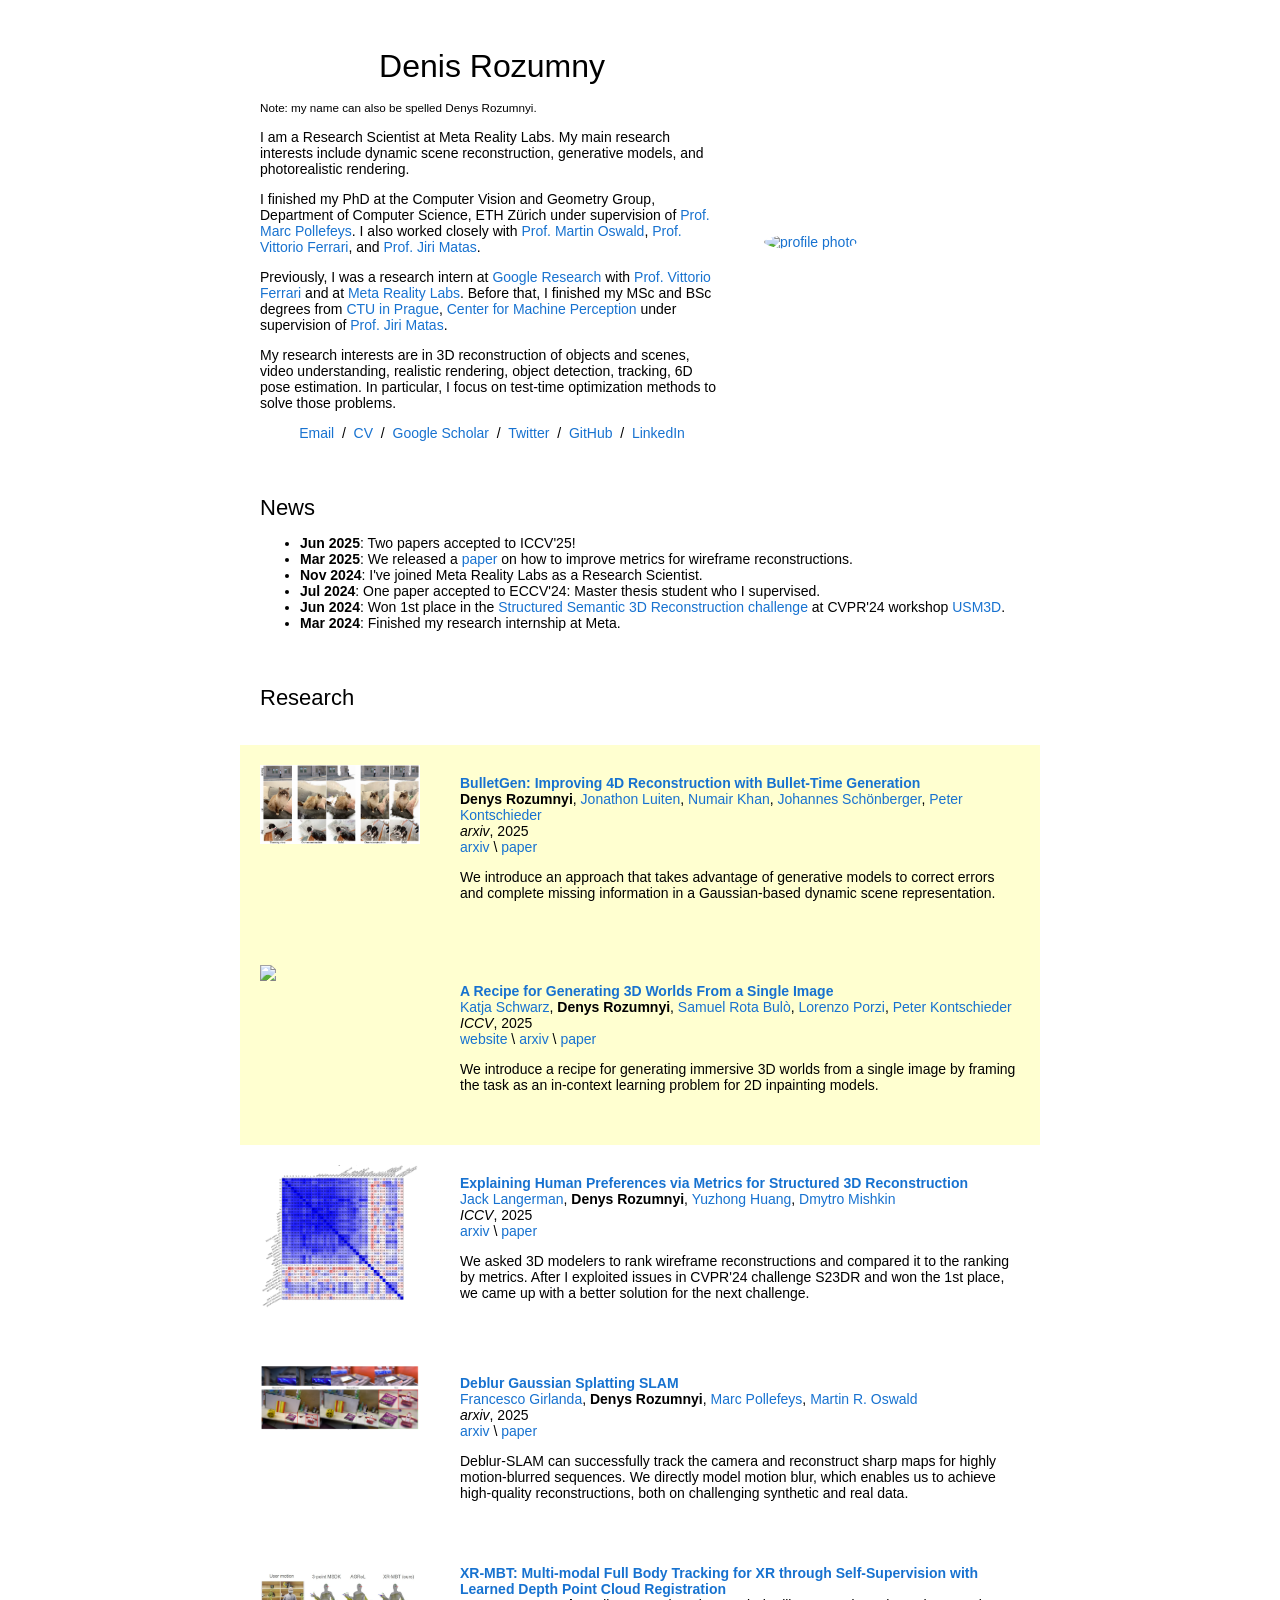
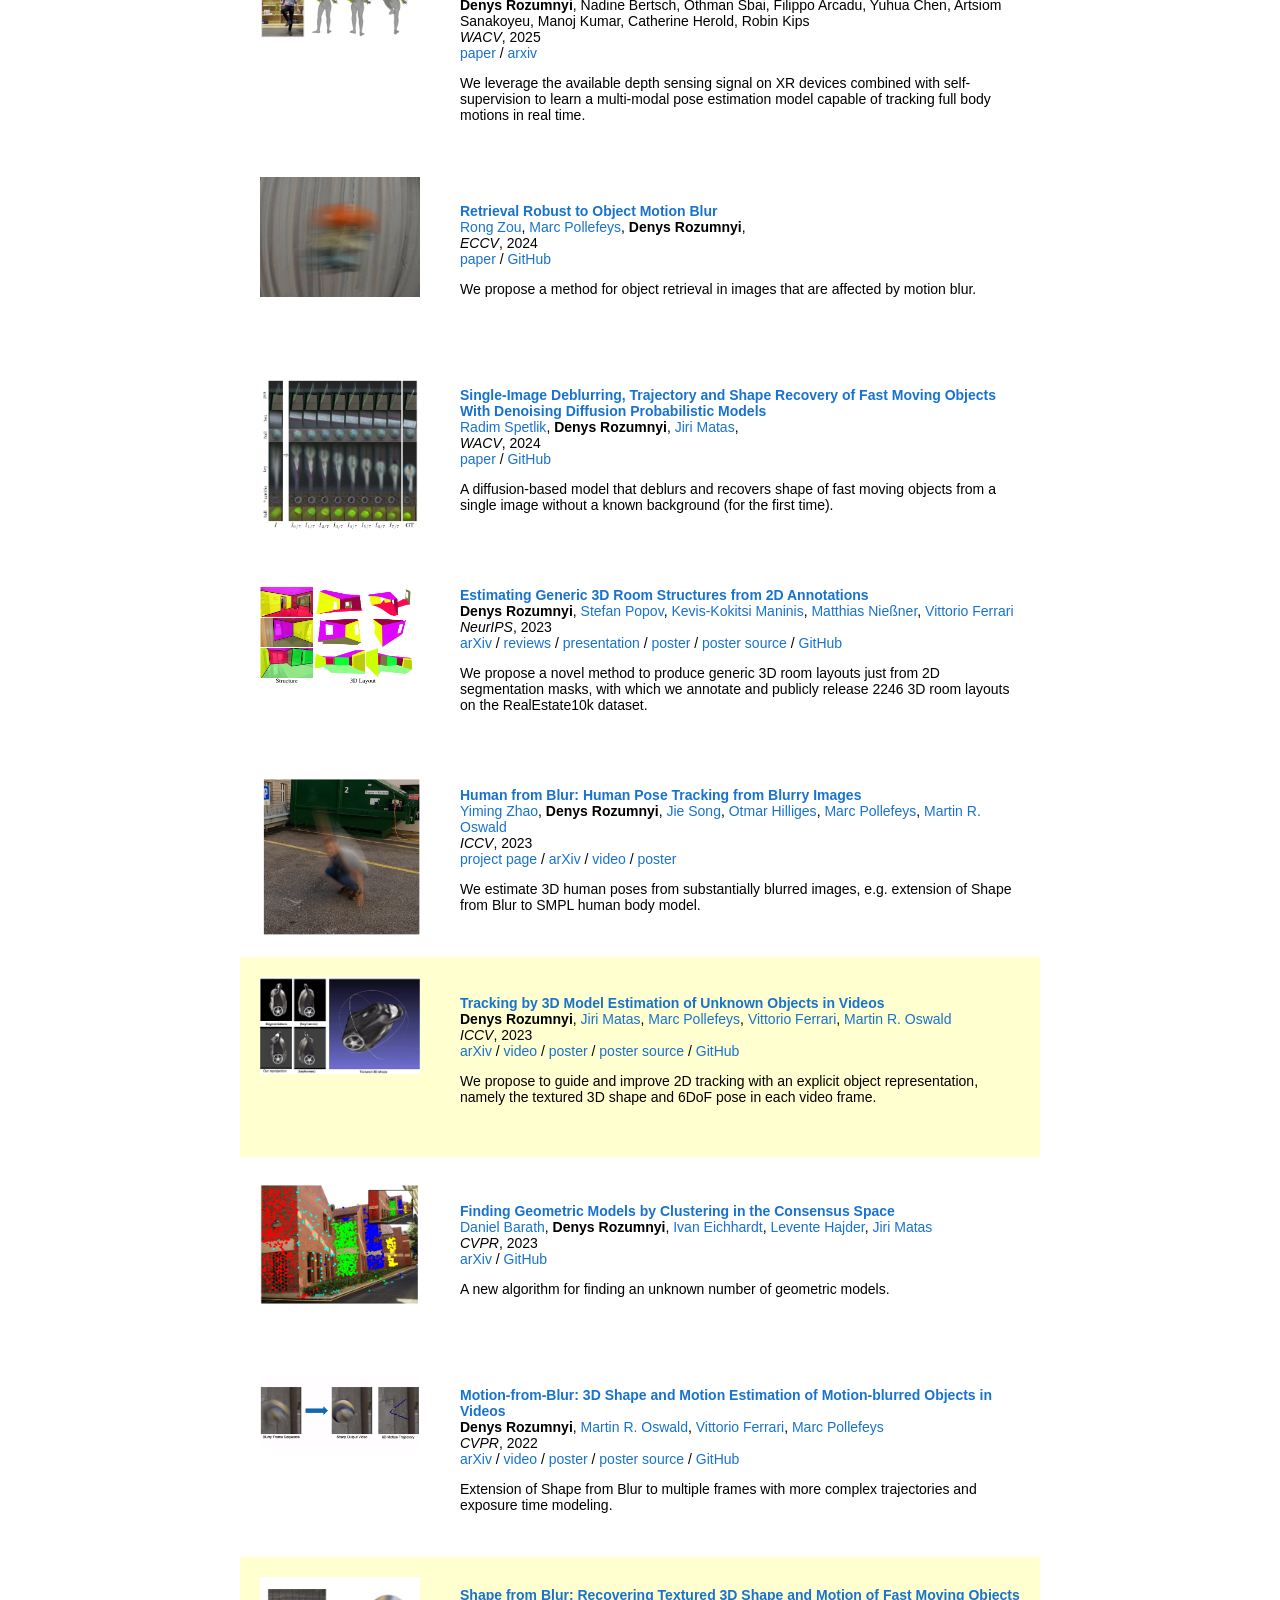
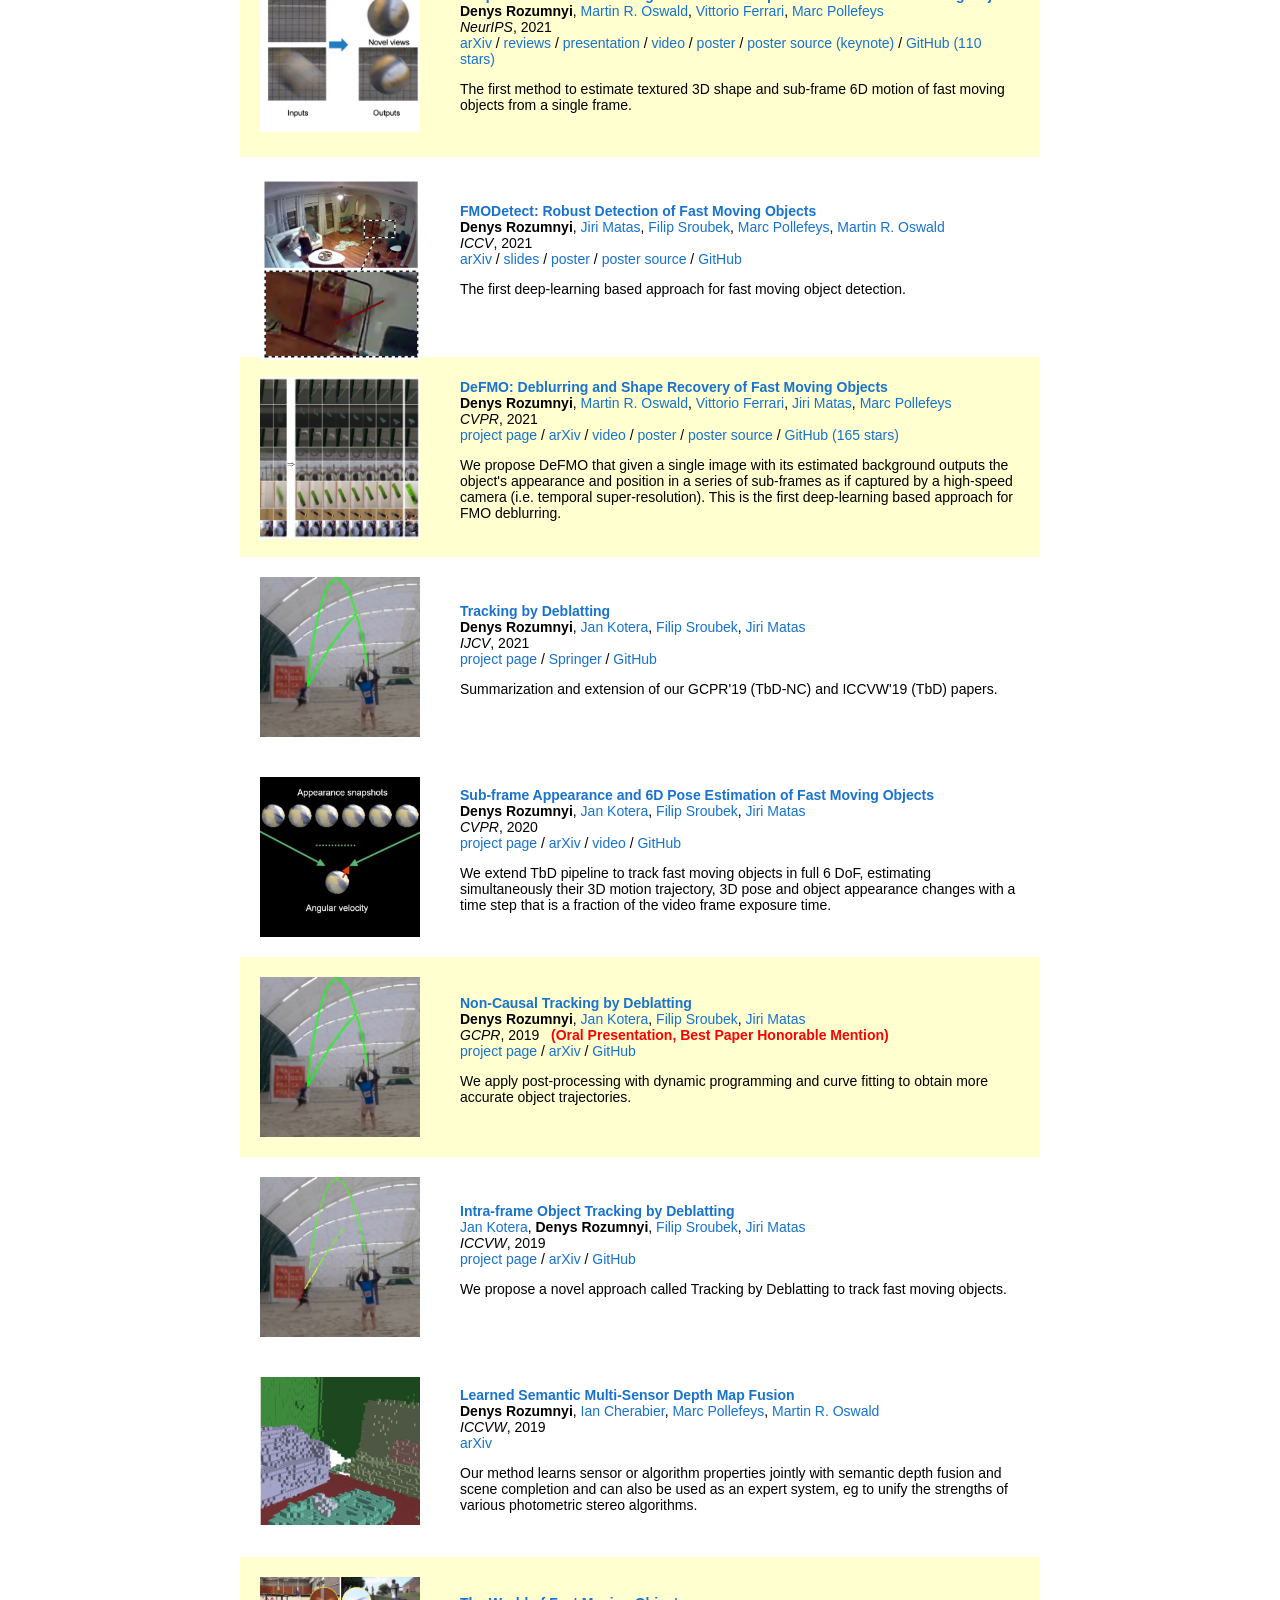
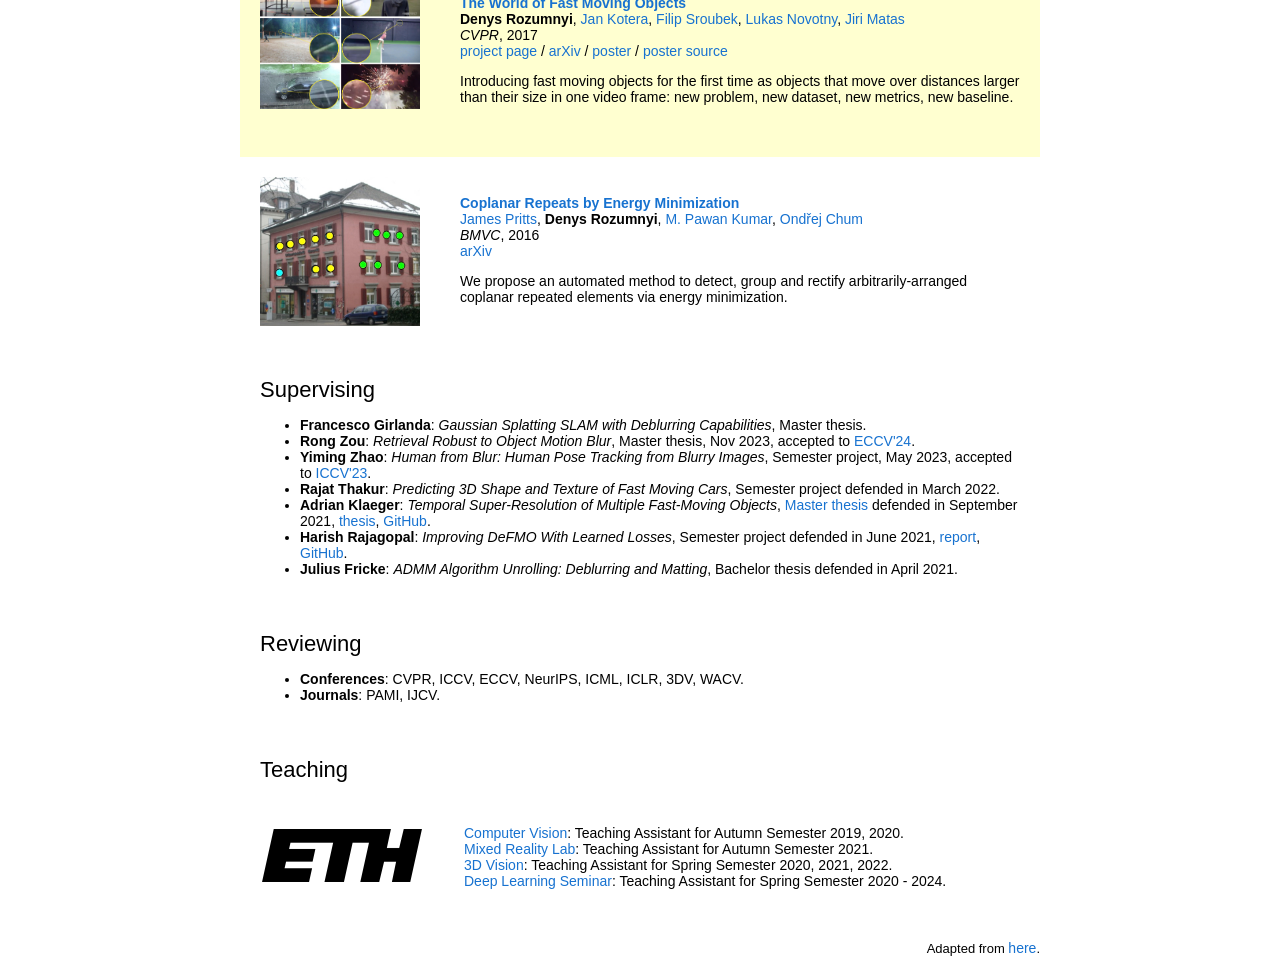
==== index.html @ 661513f3 "fix" ====
<!DOCTYPE HTML>
<html lang="en">
  <head>
    <!-- Google tag (gtag.js) -->
    <script async src="https://www.googletagmanager.com/gtag/js?id=G-XXMBYZ9G6R"></script>
    <script>
      window.dataLayer = window.dataLayer || [];
      function gtag(){dataLayer.push(arguments);}
      gtag('js', new Date());

      gtag('config', 'G-XXMBYZ9G6R');
    </script>

    <meta http-equiv="Content-Type" content="text/html; charset=UTF-8">

    <title>Denis Rozumny</title>

    <meta name="author" content="Denis Rozumny">
    <meta name="viewport" content="width=device-width, initial-scale=1">
    <link rel="shortcut icon" href="images/favicon/favicon.ico" type="image/x-icon">
    <link rel="stylesheet" type="text/css" href="stylesheet.css">
    
  </head>

  <body>
    <table style="width:100%;max-width:800px;border:0px;border-spacing:0px;border-collapse:separate;margin-right:auto;margin-left:auto;"><tbody>
      <tr style="padding:0px">
        <td style="padding:0px">
          <table style="width:100%;border:0px;border-spacing:0px;border-collapse:separate;margin-right:auto;margin-left:auto;"><tbody>
            <tr style="padding:0px">
              <td style="padding:2.5%;width:63%;vertical-align:middle">
                <p class="name" style="text-align: center;">
                  Denis Rozumny 
                </p>
                <p><small>Note: my name can also be spelled Denys Rozumnyi.</small></p>
                <p>
                I am a Research Scientist at Meta Reality Labs. My main research interests include dynamic scene reconstruction, generative models, and photorealistic rendering.
                </p>
                <p>I finished my PhD at the Computer Vision and Geometry Group, Department of Computer Science, ETH Z&uuml;rich under supervision of <a href="http://people.inf.ethz.ch/pomarc/" target="_blank">Prof. Marc Pollefeys</a>. I also worked closely with <a href="http://people.inf.ethz.ch/moswald/" target="_blank">Prof. Martin Oswald</a>, <a href="https://sites.google.com/view/vittoferrari" target="_blank">Prof. Vittorio Ferrari</a>, and <a href="http://cmp.felk.cvut.cz/~matas" target="_blank">Prof. Jiri Matas</a>.
                </p>
                <p>
                Previously, I was a research intern at <a href="https://research.google/" target="_blank">Google Research</a> with <a href="https://sites.google.com/view/vittoferrari" target="_blank">Prof. Vittorio Ferrari</a> and at <a href="https://about.meta.com/realitylabs/" target="_blank">Meta Reality Labs</a>.
                Before that, I finished my MSc and BSc degrees from <a href="http://cmp.felk.cvut.cz/~matas" target="_blank">CTU in Prague</a>, <a href="https://cmp.felk.cvut.cz/" target="_blank">Center for Machine Perception</a> under supervision of <a href="http://cmp.felk.cvut.cz/~matas" target="_blank">Prof. Jiri Matas</a>.
                </p>
                <p>
                My research interests are in 3D reconstruction of objects and scenes, video understanding, realistic rendering, object detection, tracking, 6D pose estimation. In particular, I focus on test-time optimization methods to solve those problems.
                </p>
                <p style="text-align:center">
                  <a href="mailto:rozumden@gmail.com">Email</a> &nbsp;/&nbsp;
                  <a href="data/CV_Rozumnyi.pdf">CV</a> &nbsp;/&nbsp;
                  <a href="https://scholar.google.com/citations?user=5KvD78sAAAAJ&hl=en">Google Scholar</a> &nbsp;/&nbsp;
                  <a href="https://twitter.com/DRozumnyi">Twitter</a> &nbsp;/&nbsp;
                  <a href="https://github.com/rozumden/">GitHub</a> &nbsp;/&nbsp;
                  <a href="https://linkedin.com/in/denys-rozumnyi-35004a145/">LinkedIn</a>
                </p>
              </td>
              <td style="padding:2.5%;width:40%;max-width:40%">
                <a href="images/denis.png"><img style="width:100%;max-width:100%;object-fit: cover; border-radius: 50%;" alt="profile photo" src="images/denis.png" class="hoverZoomLink"></a>
              </td>
            </tr>
          </tbody></table>
          <table style="width:100%;border:0px;border-spacing:0px;border-collapse:separate;margin-right:auto;margin-left:auto;"><tbody>
              <tr>
              <td style="padding:20px;width:100%;vertical-align:middle">
                <h2>News</h2>
                <ul>
                  <li><strong>Jun 2025</strong>: Two papers accepted to ICCV'25!</li>
                  <li><strong>Mar 2025</strong>: We released a <a href="https://arxiv.org/abs/2503.08208">paper</a> on how to improve metrics for wireframe reconstructions.</li>
                  <li><strong>Nov 2024</strong>: I've joined Meta Reality Labs as a Research Scientist.</li>
                  <!-- <li><strong>Oct 2024</strong>: My Meta internship work has been accepted to WACV'25.</li> -->
                  <li><strong>Jul 2024</strong>: One paper accepted to ECCV'24: Master thesis student who I supervised.</li>
                  <li><strong>Jun 2024</strong>: Won 1st place in the <a href="https://huggingface.co/spaces/usm3d/S23DR">Structured Semantic 3D Reconstruction challenge</a> at CVPR'24 workshop <a href="https://usm3d.github.io/">USM3D</a>.</li>
                  <li><strong>Mar 2024</strong>: Finished my research internship at Meta.</li>
                  <!-- <li><strong>Sep 2023</strong>: My internship work at Google is accepted to NeurIPS'23.</li> -->
                  <!-- <li><strong>July 2023</strong>: Two papers accepted at ICCV'23.</li> -->
                </ul>
              </td>
            </tr>

            <tr>
              <td style="padding:20px;width:100%;vertical-align:middle">
                <h2>Research</h2>
                <p>
                </p>
              </td>
            </tr>

          </tbody></table>
          <table style="width:100%;border:0px;border-spacing:0px;border-collapse:separate;margin-right:auto;margin-left:auto;"><tbody>

    <tr onmouseout="bulletgen_stop()" onmouseover="bulletgen_start()" bgcolor="#ffffd0">
      <td style="padding:20px;width:25%;vertical-align:middle">
        <div class="one">
          <div class="two" id='bulletgen_image'><video  width=100% muted autoplay loop>
          <source src="images/bulletgen.mp4" type="video/mp4">
          Your browser does not support the video tag.
          </video></div>
          <img src='images/bulletgen.png' width="160">
        </div>
        <script type="text/javascript">
          function bulletgen_start() {
            document.getElementById('bulletgen_image').style.opacity = "1";
          }

          function bulletgen_stop() {
            document.getElementById('bulletgen_image').style.opacity = "0";
          }
          bulletgen_stop()
        </script>
      </td>
      <td style="padding:20px;width:75%;vertical-align:middle">
        <a href="./bulletgen/index.html">
          <span class="papertitle">BulletGen: Improving 4D Reconstruction with Bullet-Time Generation</span>
        </a>
        <br>
        <strong>Denys Rozumnyi</strong>, 
        <a href="https://scholar.google.de/citations?user=XpOqG0cAAAAJ">Jonathon Luiten</a>,
        <a href="https://scholar.google.com/citations?user=B_mk94MAAAAJ">Numair Khan</a>,
        <a href="https://demuc.de/">Johannes Schönberger</a>,
        <a href="https://scholar.google.com/citations?user=CxbDDRMAAAAJ&hl=en">Peter Kontschieder</a>
        <br>
        <em>arxiv</em>, 2025
        <br>
        <a href="https://arxiv.org/abs/2506.18601">arxiv</a> \
        <a href="https://arxiv.org/pdf/2506.18601">paper</a> 
        <p></p>
        <p>We introduce an approach that takes advantage of generative models to correct errors and complete missing information in a Gaussian-based dynamic scene representation.</p>
      </td>
    </tr>


    <tr onmouseout="single_stop()" onmouseover="single_start()" bgcolor="#ffffd0">
      <td style="padding:20px;width:25%;vertical-align:middle">
        <div class="one">
          <div class="two" id='single_image'><video  width=100% muted autoplay loop>
          <source src="images/single.mp4" type="video/mp4">
          Your browser does not support the video tag.
          </video></div>
          <img src='images/single.png' width="160">
        </div>
        <script type="text/javascript">
          function single_start() {
            document.getElementById('single_image').style.opacity = "1";
          }

          function single_stop() {
            document.getElementById('single_image').style.opacity = "0";
          }
          single_stop()
        </script>
      </td>
      <td style="padding:20px;width:75%;vertical-align:middle">
        <a href="https://katjaschwarz.github.io/worlds">
          <span class="papertitle">A Recipe for Generating 3D Worlds From a Single Image</span>
        </a>
        <br>
        <a href="https://katjaschwarz.github.io/">Katja Schwarz</a>,
        <strong>Denys Rozumnyi</strong>, 
        <a href="https://scholar.google.com/citations?user=484sccEAAAAJ&hl=en">Samuel Rota Bulò</a>,
        <a href="https://scholar.google.com/citations?user=vW1gaVEAAAAJ&hl=en">Lorenzo Porzi</a>,
        <a href="https://scholar.google.com/citations?user=CxbDDRMAAAAJ&hl=en">Peter Kontschieder</a>
        <br>
        <em>ICCV</em>, 2025
        <br>
        <a href="https://katjaschwarz.github.io/worlds/">website</a> \
        <a href="https://arxiv.org/abs/2503.16611">arxiv</a> \
        <a href="https://arxiv.org/pdf/2503.16611">paper</a> 
        <p></p>
        <p>We introduce a recipe for generating immersive 3D worlds from a single image by framing the task as an in-context learning problem for 2D inpainting models.</p>
      </td>
    </tr>


    <tr onmouseout="metrics_stop()" onmouseover="metrics_start()">
      <td style="padding:20px;width:25%;vertical-align:middle">
        <div class="one">
          <div class="two" id='metrics_image'><img src='images/metrics2.png' width="160"></div>
          <img src='images/metrics1.png' width="160">
        </div>
        <script type="text/javascript">
          function metrics_start() {
            document.getElementById('metrics_image').style.opacity = "1";
          }

          function metrics_stop() {
            document.getElementById('metrics_image').style.opacity = "0";
          }
          metrics_stop()
        </script>
      </td>
      <td style="padding:20px;width:75%;vertical-align:middle">
        <a href="https://arxiv.org/abs/2503.08208">
          <span class="papertitle">Explaining Human Preferences via Metrics for Structured 3D Reconstruction</span>
        </a>
        <br>
        <a href="https://scholar.google.com/citations?user=hFraJdwAAAAJ&hl=en">Jack Langerman</a>,
        <strong>Denys Rozumnyi</strong>, 
        <a href="https://www.yuzhonghuang.org/">Yuzhong Huang</a>,
        <a href="https://dmytro.ai/">Dmytro Mishkin</a>
        <br>
        <em>ICCV</em>, 2025
        <br>
        <a href="https://arxiv.org/abs/2503.08208">arxiv</a> \
        <a href="https://arxiv.org/pdf/2503.08208">paper</a> 
        <p></p>
        <p>We asked 3D modelers to rank wireframe reconstructions and compared it to the ranking by metrics. After I exploited issues in CVPR'24 challenge S23DR and won the 1st place, we came up with a better solution for the next challenge.</p>
      </td>
    </tr>


    <tr onmouseout="slam_stop()" onmouseover="slam_start()">
      <td style="padding:20px;width:25%;vertical-align:middle">
        <div class="one">
          <div class="two" id='slam_image'><img src='images/slam2.png' width="160"></div>
          <img src='images/slam1.png' width="160">
        </div>
        <script type="text/javascript">
          function slam_start() {
            document.getElementById('slam_image').style.opacity = "1";
          }

          function slam_stop() {
            document.getElementById('slam_image').style.opacity = "0";
          }
          slam_stop()
        </script>
      </td>
      <td style="padding:20px;width:75%;vertical-align:middle">
        <a href="https://arxiv.org/abs/2503.12572">
          <span class="papertitle">Deblur Gaussian Splatting SLAM</span>
        </a>
        <br>
        <a href="https://scholar.google.com/citations?user=juJ7hmsAAAAJ&hl=it">Francesco Girlanda</a>,
        <strong>Denys Rozumnyi</strong>, 
        <a href="https://people.inf.ethz.ch/marc.pollefeys/">Marc Pollefeys</a>,
        <a href="https://scholar.google.de/citations?user=biytQP8AAAAJ&hl=en/">Martin R. Oswald</a>
        <br>
        <em>arxiv</em>, 2025
        <br>
        <a href="https://arxiv.org/abs/2503.12572">arxiv</a> \
        <a href="https://arxiv.org/pdf/2503.12572">paper</a> 
        <p></p>
        <p>Deblur-SLAM can successfully track the camera and reconstruct sharp maps for highly motion-blurred sequences. We directly model motion blur, which enables us to achieve high-quality reconstructions, both on challenging synthetic and real data.</p>
      </td>
    </tr>

    <tr onmouseout="xrmbt_stop()" onmouseover="xrmbt_start()">
      <td style="padding:20px;width:25%;vertical-align:middle">
        <div class="one">
          <div id='xrmbt_image' class='two'>
            <img width=100% src="images/xrmbt.gif">
          </div>
          <img src='images/xrmbt.png' width="160">
        </div>
        <script type="text/javascript">
          function xrmbt_start() {
            document.getElementById('xrmbt_image').style.opacity = "1";
          }

          function xrmbt_stop() {
            document.getElementById('xrmbt_image').style.opacity = "0";
          }
          xrmbt_stop()
        </script>
      </td>
      <td style="padding:20px;width:75%;vertical-align:middle">
        <a href="https://arxiv.org/abs/2411.18377">
          <span class="papertitle">XR-MBT: Multi-modal Full Body Tracking for XR through Self-Supervision with Learned Depth Point Cloud Registration</span>
        </a>
        <br>
        <strong>Denys Rozumnyi</strong>, Nadine Bertsch, Othman Sbai, Filippo Arcadu, Yuhua Chen, Artsiom Sanakoyeu, Manoj Kumar, Catherine Herold, Robin Kips
        <br>
        <em>WACV</em>, 2025
        <br>
        <a href="https://openaccess.thecvf.com/content/WACV2025/html/Rozumnyi_XR-MBT_Multi-Modal_Full_Body_Tracking_for_XR_through_Self-Supervision_with_WACV_2025_paper.html">paper</a> /
        <a href="https://arxiv.org/abs/2411.18377">arxiv</a> 
        <p></p>
        <p>We leverage the available depth sensing signal on XR devices combined with self-supervision to learn a multi-modal pose estimation model capable of tracking full body motions in real time.</p>
      </td>
    </tr>


    <tr onmouseout="romb_stop()" onmouseover="romb_start()">
      <td style="padding:20px;width:25%;vertical-align:middle">
        <div class="one">
          <div class="two" id='romb_image'><video  width=100% muted autoplay loop>
          <source src="images/romb.jpeg" type="video/mp4">
          Your browser does not support the video tag.
          </video></div>
          <img src='images/romb.jpeg' width="160">
        </div>
        <script type="text/javascript">
          function romb_start() {
            document.getElementById('romb_image').style.opacity = "1";
          }

          function romb_stop() {
            document.getElementById('romb_image').style.opacity = "0";
          }
          romb_stop()
        </script>
      </td>
      <td style="padding:20px;width:75%;vertical-align:middle">
        <a href="https://github.com/Rong-Zou/Retrieval-Robust-to-Object-Motion-Blur">
          <span class="papertitle">Retrieval Robust to Object Motion Blur</span>
        </a>
        <br>
        <a href="https://www.linkedin.com/in/rong-zou-33b842235?originalSubdomain=ch/">Rong Zou</a>,
        <a href="https://people.inf.ethz.ch/marc.pollefeys/">Marc Pollefeys</a>,
        <strong>Denys Rozumnyi</strong>, 
        <br>
        <em>ECCV</em>, 2024
        <br>
        <a href="https://arxiv.org/abs/2404.18025">paper</a> /
        <a href="https://github.com/Rong-Zou/Retrieval-Robust-to-Object-Motion-Blur">GitHub</a>
        <p></p>
        <p>We propose a method for object retrieval in images that are affected by motion blur.</p>
      </td>
    </tr>



    <tr onmouseout="sidefmo_stop()" onmouseover="sidefmo_start()">
      <td style="padding:20px;width:25%;vertical-align:middle">
        <div class="one">
          <div class="two" id='sidefmo_image'><video  width=100% muted autoplay loop>
          <source src="images/sidefmo.mp4" type="video/mp4">
          Your browser does not support the video tag.
          </video></div>
          <img src='images/sidefmo.png' width="160">
        </div>
        <script type="text/javascript">
          function sidefmo_start() {
            document.getElementById('sidefmo_image').style.opacity = "1";
          }

          function sidefmo_stop() {
            document.getElementById('sidefmo_image').style.opacity = "0";
          }
          sidefmo_stop()
        </script>
      </td>
      <td style="padding:20px;width:75%;vertical-align:middle">
        <a href="https://github.com/radimspetlik/SI-DDPM-FMO">
          <span class="papertitle">Single-Image Deblurring, Trajectory and Shape Recovery of Fast Moving Objects With Denoising Diffusion Probabilistic Models</span>
        </a>
        <br>
        <a href="https://cmp.felk.cvut.cz/~spetlrad/">Radim Spetlik</a>,
        <strong>Denys Rozumnyi</strong>, 
        <a href="https://cmp.felk.cvut.cz/~matas/">Jiri Matas</a>,
        <br>
        <em>WACV</em>, 2024
        <br>
        <a href="https://openaccess.thecvf.com/content/WACV2024/html/Spetlik_Single-Image_Deblurring_Trajectory_and_Shape_Recovery_of_Fast_Moving_Objects_WACV_2024_paper.html">paper</a> /
        <a href="https://github.com/radimspetlik/SI-DDPM-FMO">GitHub</a>
        <p></p>
        <p>A diffusion-based model that deblurs and recovers shape of fast moving objects from a single image without a known background (for the first time).</p>
      </td>
    </tr>



    <tr onmouseout="re10k_stop()" onmouseover="re10k_start()">
      <td style="padding:20px;width:25%;vertical-align:middle">
        <div class="one">
          <div id='re10k_image' class='two'>
            <img width=100% src="images/re10k.gif">
          </div>
          <img src='images/re10k.png' width="160">
        </div>
        <script type="text/javascript">
          function re10k_start() {
            document.getElementById('re10k_image').style.opacity = "1";
          }

          function re10k_stop() {
            document.getElementById('re10k_image').style.opacity = "0";
          }
          re10k_stop()
        </script>
      </td>
      <td style="padding:20px;width:75%;vertical-align:middle">
        <a href="https://github.com/google-research/cad-estate">
          <span class="papertitle">Estimating Generic 3D Room Structures from 2D Annotations</span>
        </a>
        <br>
        <strong>Denys Rozumnyi</strong>, 
        <a href="https://www.popov.im/">Stefan Popov</a>,
        <a href="http://www.kmaninis.com/">Kevis-Kokitsi Maninis</a>,
        <a href="https://www.niessnerlab.org/members/matthias_niessner/profile.html/">Matthias Nießner</a>,
        <a href="https://sites.google.com/view/vittoferrari/">Vittorio Ferrari</a>
        <br>
        <em>NeurIPS</em>, 2023
        <br>
        <a href="https://arxiv.org/abs/2306.09077">arXiv</a> /
        <a href="https://openreview.net/forum?id=AA2uO0HHmr">reviews</a> /
        <a href="https://neurips.cc/virtual/2023/poster/73672">presentation</a> /
        <a href="images/posters/neurips2023_poster.pdf">poster</a> /
        <a href="images/posters/neurips2023_poster.key">poster source</a> /
        <a href="https://github.com/google-research/cad-estate">GitHub</a>
        <p></p>
        <p>We propose a novel method to produce generic 3D room layouts just from 2D segmentation masks, with which we annotate and publicly release 2246 3D room layouts on the RealEstate10k dataset.</p>
      </td>
    </tr>



    <tr onmouseout="hfb_stop()" onmouseover="hfb_start()" >
      <td style="padding:20px;width:25%;vertical-align:middle">
        <div class="one">
          <div id='hfb_image' class='two'>
            <img width=100% src="images/hfb.gif">
          </div>
          <img src='images/hfb.png' width="160">
        </div>
        <script type="text/javascript">
          function hfb_start() {
            document.getElementById('hfb_image').style.opacity = "1";
          }

          function hfb_stop() {
            document.getElementById('hfb_image').style.opacity = "0";
          }
          hfb_stop()
        </script>
      </td>
      <td style="padding:20px;width:75%;vertical-align:middle">
        <a href="https://arxiv.org/abs/2303.17209">
          <span class="papertitle">Human from Blur: Human Pose Tracking from Blurry Images</span>
        </a>
        <br>
        <a href="https://www.linkedin.com/in/yiming-zhao-b8531a182/">Yiming Zhao</a>,
        <strong>Denys Rozumnyi</strong>, 
        <a href="https://scholar.google.com/citations?user=kBN1B6YAAAAJ&hl=en/">Jie Song</a>,
        <a href="https://ait.ethz.ch/people/hilliges/">Otmar Hilliges</a>,
        <a href="https://people.inf.ethz.ch/marc.pollefeys/">Marc Pollefeys</a>,
        <a href="https://scholar.google.de/citations?user=biytQP8AAAAJ&hl=en/">Martin R. Oswald</a>
        <br>
        <em>ICCV</em>, 2023
        <br>
        <a href="https://yiming-zhao.github.io/humanfromblur.html">project page</a> /
        <a href="https://arxiv.org/abs/2303.17209">arXiv</a> /
        <a href="https://youtu.be/i7Mr5gIrvXg?si=rzlSoxBuNxGXHwjM">video</a> /
        <a href="images/posters/iccv2023_hfb_poster.pdf">poster</a> 
        <p></p>
        <p>We estimate 3D human poses from substantially blurred images, e.g. extension of Shape from Blur to SMPL human body model.</p>
      </td>
    </tr>



    <tr onmouseout="track6d_stop()" onmouseover="track6d_start()" bgcolor="#ffffd0">
      <td style="padding:20px;width:25%;vertical-align:middle">
        <div class="one">
          <div class="two" id='track6d_image'><video width=100% muted autoplay loop>
          <source src="images/track6d.mp4" type="video/mp4">
          Your browser does not support the video tag.
          </video></div>
          <img src='images/track6d.jpg' width="160">
        </div>
        <script type="text/javascript">
          function track6d_start() {
            document.getElementById('track6d_image').style.opacity = "1";
          }

          function track6d_stop() {
            document.getElementById('track6d_image').style.opacity = "0";
          }
          track6d_stop()
        </script>
      </td>
      <td style="padding:20px;width:75%;vertical-align:middle">
        <a href="https://github.com/rozumden/tracking-by-3d">
          <span class="papertitle">Tracking by 3D Model Estimation of Unknown Objects in Videos</span>
        </a>
        <br>
        <strong>Denys Rozumnyi</strong>, 
        <a href="https://cmp.felk.cvut.cz/~matas/">Jiri Matas</a>,
        <a href="https://people.inf.ethz.ch/marc.pollefeys/">Marc Pollefeys</a>,
        <a href="https://sites.google.com/view/vittoferrari/">Vittorio Ferrari</a>,
        <a href="https://scholar.google.de/citations?user=biytQP8AAAAJ&hl=en/">Martin R. Oswald</a>
        <br>
        <em>ICCV</em>, 2023
        <br>
        <a href="https://arxiv.org/abs/2304.06419">arXiv</a> /
        <a href="https://youtu.be/fpY9B3ruJ7E?si=KefDaTCiwdnqEtyy">video</a> /
        <a href="images/posters/iccv2023_tracking_poster.pdf">poster</a> /
        <a href="images/posters/iccv2023_tracking_poster.pptx">poster source</a> /
        <a href="https://github.com/rozumden/tracking-by-3d">GitHub</a>
        <p></p>
        <p>We propose to guide and improve 2D tracking with an explicit object representation, namely the textured 3D shape and 6DoF pose in each video frame.</p>
      </td>
    </tr>



    <tr>
      <td style="padding:20px;width:25%;vertical-align:middle">
        <div class="one">
          <img src='images/progx+.png' width="160">
        </div>
      </td>
      <td style="padding:20px;width:75%;vertical-align:middle">
        <a href="https://arxiv.org/abs/2103.13875">
          <span class="papertitle">Finding Geometric Models by Clustering in the Consensus Space</span>
        </a>
        <br>
        <a href="https://scholar.google.hu/citations?user=U9-D8DYAAAAJ&hl=hu/">Daniel Barath</a>,
        <strong>Denys Rozumnyi</strong>, 
        <a href="https://scholar.google.com.mx/citations?user=M54WX1YAAAAJ&hl=es/">Ivan Eichhardt</a>,
        <a href="https://scholar.google.hu/citations?user=SGEJgVcAAAAJ&hl=hu/">Levente Hajder</a>,
        <a href="https://cmp.felk.cvut.cz/~matas/">Jiri Matas</a>
        <br>
        <em>CVPR</em>, 2023
        <br>
        <a href="https://arxiv.org/abs/2103.13875">arXiv</a> /
        <a href="https://github.com/danini/clustering-in-consensus-space">GitHub</a>
        <p></p>
        <p>A new algorithm for finding an unknown number of geometric models.</p>
      </td>
    </tr>



    <tr onmouseout="mfb_stop()" onmouseover="mfb_start()" >
      <td style="padding:20px;width:25%;vertical-align:middle">
        <div class="one">
          <div id='mfb_image' class='two'>
            <img width=100% src="images/mfb.gif">
          </div>
          <img src='images/mfb.png' width="160">
        </div>
        <script type="text/javascript">
          function mfb_start() {
            document.getElementById('mfb_image').style.opacity = "1";
          }

          function mfb_stop() {
            document.getElementById('mfb_image').style.opacity = "0";
          }
          mfb_stop()
        </script>
      </td>
      <td style="padding:20px;width:75%;vertical-align:middle">
        <a href="https://github.com/rozumden/MotionFromBlur">
          <span class="papertitle">Motion-from-Blur: 3D Shape and Motion Estimation of Motion-blurred Objects in Videos</span>
        </a>
        <br>
        <strong>Denys Rozumnyi</strong>, 
        <a href="https://scholar.google.de/citations?user=biytQP8AAAAJ&hl=en/">Martin R. Oswald</a>,
        <a href="https://sites.google.com/view/vittoferrari/">Vittorio Ferrari</a>,
        <a href="https://people.inf.ethz.ch/marc.pollefeys/">Marc Pollefeys</a>
        <br>
        <em>CVPR</em>, 2022
        <br>
        <a href="https://arxiv.org/abs/2111.14465">arXiv</a> /
        <a href="https://youtu.be/lRUuLNZx2bY?si=ywSm4ERsWzj_K2hR">video</a> /
        <a href="images/posters/cvpr2022_mfb_poster.pdf">poster</a> /
        <a href="images/posters/cvpr2022_mfb_poster.pptx">poster source</a> /
        <a href="https://github.com/rozumden/MotionFromBlur">GitHub</a>
        <p></p>
        <p>Extension of Shape from Blur to multiple frames with more complex trajectories and exposure time modeling.</p>
      </td>
    </tr>


    <tr onmouseout="sfb_stop()" onmouseover="sfb_start()"  bgcolor="#ffffd0">
      <td style="padding:20px;width:25%;vertical-align:middle">
        <div class="one">
          <div id='sfb_image' class='two'>
            <img width=100% src="images/sfb.gif">
          </div>
          <img src='images/sfb.png' width="160">
        </div>
        <script type="text/javascript">
          function sfb_start() {
            document.getElementById('sfb_image').style.opacity = "1";
          }

          function sfb_stop() {
            document.getElementById('sfb_image').style.opacity = "0";
          }
          sfb_stop()
        </script>
      </td>
      <td style="padding:20px;width:75%;vertical-align:middle">
        <a href="https://github.com/rozumden/ShapeFromBlur">
          <span class="papertitle">Shape from Blur: Recovering Textured 3D Shape and Motion of Fast Moving Objects</span>
        </a>
        <br>
        <strong>Denys Rozumnyi</strong>, 
        <a href="https://scholar.google.de/citations?user=biytQP8AAAAJ&hl=en/">Martin R. Oswald</a>,
        <a href="https://sites.google.com/view/vittoferrari/">Vittorio Ferrari</a>,
        <a href="https://people.inf.ethz.ch/marc.pollefeys/">Marc Pollefeys</a>
        <br>
        <em>NeurIPS</em>, 2021
        <br>
        <a href="https://arxiv.org/abs/2106.08762">arXiv</a> /
        <a href="https://openreview.net/forum?id=CyZF4CLnQ8D">reviews</a> /
        <a href="https://neurips.cc/virtual/2021/poster/27362">presentation</a> /
        <a href="https://youtu.be/hPYWh9KGiu8?si=DIg-uSvqzeJQ4HtR">video</a> /
        <a href="images/posters/neurips2021_sfb_poster.png">poster</a> /
        <a href="images/posters/neurips2021_sfb_poster.key">poster source (keynote)</a> /
        <a href="https://github.com/rozumden/ShapeFromBlur">GitHub (110 stars)</a>
        <p></p>
        <p>The first method to estimate textured 3D shape and sub-frame 6D motion of fast moving objects from a single frame.</p>
      </td>
    </tr>



    <tr onmouseout="fmod_stop()" onmouseover="fmod_start()">
      <td style="padding:20px;width:25%;vertical-align:middle">
        <div class="one">
          <div class="two" id='fmod_image'><video width=100% muted autoplay loop>
          <source src="images/fmod.mp4" type="video/mp4">
          Your browser does not support the video tag.
          </video></div>
          <img src='images/fmod.png' width="160">
        </div>
        <script type="text/javascript">
          function fmod_start() {
            document.getElementById('fmod_image').style.opacity = "1";
          }

          function fmod_stop() {
            document.getElementById('fmod_image').style.opacity = "0";
          }
          fmod_stop()
        </script>
      </td>
      <td style="padding:20px;width:75%;vertical-align:middle">
        <a href="https://github.com/rozumden/FMODetect">
          <span class="papertitle">FMODetect: Robust Detection of Fast Moving Objects</span>
        </a>
        <br>
        <strong>Denys Rozumnyi</strong>, 
        <a href="https://cmp.felk.cvut.cz/~matas/">Jiri Matas</a>,
        <a href="https://www.utia.cas.cz/people/sroubek/">Filip Sroubek</a>,
        <a href="https://people.inf.ethz.ch/marc.pollefeys/">Marc Pollefeys</a>,
        <a href="https://scholar.google.de/citations?user=biytQP8AAAAJ&hl=en/">Martin R. Oswald</a>
        <br>
        <em>ICCV</em>, 2021
        <br>
        <a href="https://arxiv.org/abs/2012.08216">arXiv</a> /
        <a href="images/posters/iccv2021_fmodetect_slides.pptx">slides</a> /
        <a href="images/posters/iccv2021_fmodetect_poster.pdf">poster</a> /
        <a href="images/posters/iccv2021_fmodetect_poster.pptx">poster source</a> /
        <a href="https://github.com/rozumden/FMODetect">GitHub</a>
        <p></p>
        <p>The first deep-learning based approach for fast moving object detection.</p>
      </td>
    </tr>


    <tr onmouseout="defmo_stop()" onmouseover="defmo_start()"  bgcolor="#ffffd0">
      <td style="padding:20px;width:25%;vertical-align:middle">
        <div class="one">
          <div class="two" id='defmo_image'><a href="images/defmo.mp4"><video  width=100% height=100% muted autoplay loop>
          <source src="images/defmo.mp4" type="video/mp4">
          Your browser does not support the video tag.
          </video></a></div>
          <img src='images/defmo.png' width="160">
        </div>
        <script type="text/javascript">
          function defmo_start() {
            document.getElementById('defmo_image').style.opacity = "1";
          }

          function defmo_stop() {
            document.getElementById('defmo_image').style.opacity = "0";
          }
          defmo_stop()
        </script>
      </td>
      <td style="padding:20px;width:75%;vertical-align:middle">
        <a href="https://github.com/rozumden/DeFMO">
          <span class="papertitle">DeFMO: Deblurring and Shape Recovery of Fast Moving Objects</span>
        </a>
        <br>
        <strong>Denys Rozumnyi</strong>, 
        <a href="https://scholar.google.de/citations?user=biytQP8AAAAJ&hl=en/">Martin R. Oswald</a>,
        <a href="https://sites.google.com/view/vittoferrari/">Vittorio Ferrari</a>,
        <a href="https://cmp.felk.cvut.cz/~matas/">Jiri Matas</a>,
        <a href="https://people.inf.ethz.ch/marc.pollefeys/">Marc Pollefeys</a>
        <br>
        <em>CVPR</em>, 2021
        <br>
        <a href="http://cmp.felk.cvut.cz/fmo/">project page</a> / 
        <a href="https://arxiv.org/abs/2012.00595">arXiv</a> /
        <a href="https://youtu.be/pmAynZvaaQ4?si=LOt5Cn7F88qZG0U6">video</a> /
        <a href="images/posters/cvpr2021_defmo_poster.pdf">poster</a> /
        <a href="images/posters/cvpr2021_defmo_poster.pptx">poster source</a> /
        <a href="https://github.com/rozumden/DeFMO">GitHub (165 stars)</a>
        <p></p>
        <p>We propose DeFMO that given a single image with its estimated background outputs the object's appearance and position in a series of sub-frames as if captured by a high-speed camera (i.e. temporal super-resolution). This is the first deep-learning based approach for FMO deblurring.</p>
      </td>
    </tr>


    <tr onmouseout="ijcv21_stop()" onmouseover="ijcv21_start()">
      <td style="padding:20px;width:25%;vertical-align:middle">
        <div class="one">
          <div class="two" id='ijcv21_image'><video  width=100% height=100% muted autoplay loop>
          <source src="images/gcpr_2019.mp4" type="video/mp4">
          Your browser does not support the video tag.
          </video></div>
          <img src='images/gcpr_2019.jpg' width="160">
        </div>
        <script type="text/javascript">
          function ijcv21_start() {
            document.getElementById('ijcv21_image').style.opacity = "1";
          }

          function ijcv21_stop() {
            document.getElementById('ijcv21_image').style.opacity = "0";
          }
          ijcv21_stop()
        </script>
      </td>
      <td style="padding:20px;width:75%;vertical-align:middle">
        <a href="https://doi.org/10.1007/s11263-021-01480-w">
          <span class="papertitle">Tracking by Deblatting</span>
        </a>
        <br>
        <strong>Denys Rozumnyi</strong>, 
        <a href="https://www.utia.cas.cz/people/kotera/">Jan Kotera</a>, 
        <a href="https://www.utia.cas.cz/people/sroubek/">Filip Sroubek</a>,
        <a href="https://cmp.felk.cvut.cz/~matas/">Jiri Matas</a>
        <br>
        <em>IJCV</em>, 2021
        <br>
        <a href="http://cmp.felk.cvut.cz/fmo/">project page</a> / 
        <a href="https://doi.org/10.1007/s11263-021-01480-w">Springer</a> / 
        <a href="https://github.com/rozumden/deblatting_python">GitHub</a>
        <p></p>
        <p>Summarization and extension of our GCPR'19 (TbD-NC) and ICCVW'19 (TbD) papers.</p>
      </td>
    </tr>


    <tr onmouseout="tbd3d_stop()" onmouseover="tbd3d_start()">
      <td style="padding:20px;width:25%;vertical-align:middle">
        <div class="one">
          <div id='tbd3d_image' class='two'>
            <img width=100% height=100% src="images/tbd3d.gif">
          </div>
          <img src='images/tbd3d.jpg' width="160">
        </div>
        <script type="text/javascript">
          function tbd3d_start() {
            document.getElementById('tbd3d_image').style.opacity = "1";
          }

          function tbd3d_stop() {
            document.getElementById('tbd3d_image').style.opacity = "0";
          }
          tbd3d_stop()
        </script>
      </td>
      <td style="padding:20px;width:75%;vertical-align:middle">
        <a href="https://arxiv.org/abs/1911.10927">
          <span class="papertitle">Sub-frame Appearance and 6D Pose Estimation of Fast Moving Objects</span>
        </a>
        <br>
        <strong>Denys Rozumnyi</strong>, 
        <a href="https://www.utia.cas.cz/people/kotera/">Jan Kotera</a>, 
        <a href="https://www.utia.cas.cz/people/sroubek/">Filip Sroubek</a>,
        <a href="https://cmp.felk.cvut.cz/~matas/">Jiri Matas</a>
        <br>
        <em>CVPR</em>, 2020
        <br>
        <a href="http://cmp.felk.cvut.cz/fmo/">project page</a> / 
        <a href="https://arxiv.org/abs/1911.10927">arXiv</a> / 
        <a href="https://youtu.be/_iQTfZEzgmk">video</a> / 
        <a href="https://github.com/rozumden/tbd">GitHub</a>
        <p></p>
        <p>We extend TbD pipeline to track fast moving objects in full 6 DoF, estimating simultaneously their 3D motion trajectory, 3D pose and object appearance changes with a time step that is a fraction of the video frame exposure time.</p>
      </td>
    </tr>


    <tr onmouseout="gcpr19_stop()" onmouseover="gcpr19_start()" bgcolor="#ffffd0">
      <td style="padding:20px;width:25%;vertical-align:middle">
        <div class="one">
          <div class="two" id='gcpr19_image'><video  width=100% height=100% muted autoplay loop>
          <source src="images/gcpr_2019.mp4" type="video/mp4">
          Your browser does not support the video tag.
          </video></div>
          <img src='images/gcpr_2019.jpg' width="160">
        </div>
        <script type="text/javascript">
          function gcpr19_start() {
            document.getElementById('gcpr19_image').style.opacity = "1";
          }

          function gcpr19_stop() {
            document.getElementById('gcpr19_image').style.opacity = "0";
          }
          gcpr19_stop()
        </script>
      </td>
      <td style="padding:20px;width:75%;vertical-align:middle">
        <a href="https://arxiv.org/abs/1909.06894">
          <span class="papertitle">Non-Causal Tracking by Deblatting</span>
        </a>
        <br>
        <strong>Denys Rozumnyi</strong>, 
        <a href="https://www.utia.cas.cz/people/kotera/">Jan Kotera</a>, 
        <a href="https://www.utia.cas.cz/people/sroubek/">Filip Sroubek</a>,
        <a href="https://cmp.felk.cvut.cz/~matas/">Jiri Matas</a>
        <br>
        <em>GCPR</em>, 2019 &nbsp <font color="red"><strong>(Oral Presentation, Best Paper Honorable Mention)</strong></font>
        <br>
        <a href="http://cmp.felk.cvut.cz/fmo/">project page</a> / 
        <a href="https://arxiv.org/abs/1909.06894">arXiv</a> / 
        <a href="https://github.com/rozumden/tbd">GitHub</a>
        <p></p>
        <p>We apply post-processing with dynamic programming and curve fitting to obtain more accurate object trajectories.</p>
      </td>
    </tr>


    <tr onmouseout="tbd_stop()" onmouseover="tbd_start()">
      <td style="padding:20px;width:25%;vertical-align:middle">
        <div class="one">
          <div class="two" id='tbd_image'><video  width=100% height=100% muted autoplay loop>
          <source src="images/tbd_2019.mp4" type="video/mp4">
          Your browser does not support the video tag.
          </video></div>
          <img src='images/tbd_2019.jpg' width="160">
        </div>
        <script type="text/javascript">
          function tbd_start() {
            document.getElementById('tbd_image').style.opacity = "1";
          }

          function tbd_stop() {
            document.getElementById('tbd_image').style.opacity = "0";
          }
          tbd_stop()
        </script>
      </td>
      <td style="padding:20px;width:75%;vertical-align:middle">
        <a href="https://arxiv.org/abs/1905.03633">
          <span class="papertitle">Intra-frame Object Tracking by Deblatting</span>
        </a>
        <br>
        <a href="https://www.utia.cas.cz/people/kotera/">Jan Kotera</a>, 
        <strong>Denys Rozumnyi</strong>, 
        <a href="https://www.utia.cas.cz/people/sroubek/">Filip Sroubek</a>,
        <a href="https://cmp.felk.cvut.cz/~matas/">Jiri Matas</a>
        <br>
        <em>ICCVW</em>, 2019
        <br>
        <a href="http://cmp.felk.cvut.cz/fmo/">project page</a> / 
        <a href="https://arxiv.org/abs/1905.03633">arXiv</a> / 
        <a href="https://github.com/rozumden/tbd">GitHub</a>
        <p></p>
        <p>We propose a novel approach called Tracking by Deblatting to track fast moving objects.</p>
      </td>
    </tr>


    <tr>
      <td style="padding:20px;width:25%;vertical-align:middle">
        <div class="one">
          <img src='images/fusion_2019.jpg' width="160">
        </div>
      </td>
      <td style="padding:20px;width:75%;vertical-align:middle">
        <a href="https://arxiv.org/abs/1909.00703">
          <span class="papertitle">Learned Semantic Multi-Sensor Depth Map Fusion</span>
        </a>
        <br>
        <strong>Denys Rozumnyi</strong>, 
        <a href="https://scholar.google.com/citations?user=RvYjtUUAAAAJ&hl=fr/">Ian Cherabier</a>,
        <a href="https://people.inf.ethz.ch/marc.pollefeys/">Marc Pollefeys</a>,
        <a href="https://scholar.google.de/citations?user=biytQP8AAAAJ&hl=en/">Martin R. Oswald</a>
        <br>
        <em>ICCVW</em>, 2019
        <br>
        <a href="https://arxiv.org/abs/1909.00703">arXiv</a>
        <p></p>
        <p>Our method learns sensor or algorithm properties jointly with semantic depth fusion and scene completion and can also be used as an expert system, eg to unify the strengths of various photometric stereo algorithms.</p>
      </td>
    </tr>


    <tr onmouseout="fmo17_stop()" onmouseover="fmo17_start()"  bgcolor="#ffffd0">
      <td style="padding:20px;width:25%;vertical-align:middle">
        <div class="one">
          <div class="two" id='fmo17_image'><video  width=100% muted autoplay loop>
          <source src="images/fmo_2017.mp4" type="video/mp4">
          Your browser does not support the video tag.
          </video></div>
          <img src='images/fmo_2017.jpg' width="160">
        </div>
        <script type="text/javascript">
          function fmo17_start() {
            document.getElementById('fmo17_image').style.opacity = "1";
          }

          function fmo17_stop() {
            document.getElementById('fmo17_image').style.opacity = "0";
          }
          fmo17_stop()
        </script>
      </td>
      <td style="padding:20px;width:75%;vertical-align:middle">
        <a href="http://cmp.felk.cvut.cz/fmo/">
          <span class="papertitle">The World of Fast Moving Objects</span>
        </a>
        <br>
        <strong>Denys Rozumnyi</strong>, 
        <a href="https://www.utia.cas.cz/people/kotera/">Jan Kotera</a>, 
        <a href="https://www.utia.cas.cz/people/sroubek/">Filip Sroubek</a>,
        <a href="https://gitlab.fel.cvut.cz/novotl38/">Lukas Novotny</a>,
        <a href="https://cmp.felk.cvut.cz/~matas/">Jiri Matas</a>
        <br>
        <em>CVPR</em>, 2017
        <br>
        <a href="http://cmp.felk.cvut.cz/fmo/">project page</a> / 
        <a href="https://arxiv.org/abs/1611.07889">arXiv</a> /
        <a href="images/posters/cvpr2017_fmo_poster.pdf">poster</a> /
        <a href="images/posters/cvpr2017_fmo_poster.pptx">poster source</a>
        <p></p>
        <p>Introducing fast moving objects for the first time as objects that move over distances larger than their size in one video frame: new problem, new dataset, new metrics, new baseline.</p>
      </td>
    </tr>



    <tr>
      <td style="padding:20px;width:25%;vertical-align:middle">
        <div class="one">
          <img src='images/bmvc_2016.jpg' width="160">
        </div>
      </td>
      <td style="padding:20px;width:75%;vertical-align:middle">
        <a href="https://arxiv.org/abs/1711.09432">
          <span class="papertitle">Coplanar Repeats by Energy Minimization</span>
        </a>
        <br>
        <a href="https://prittjam.github.io/">James Pritts</a>, 
        <strong>Denys Rozumnyi</strong>, 
        <a href="https://scholar.google.com/citations?user=BfmcfEAAAAAJ&hl=en/">M. Pawan Kumar</a>,
        <a href="https://cmp.felk.cvut.cz/~chum/">Ondřej Chum</a>
        <br>
        <em>BMVC</em>, 2016
        <br>
        <a href="https://arxiv.org/abs/1711.09432">arXiv</a>
        <p></p>
        <p>We propose an automated method to detect, group and rectify arbitrarily-arranged coplanar repeated elements via energy minimization.</p>
      </td>
    </tr>

    <!-- FINISH PUBLICATIONS -->
          </tbody></table>


          <table style="width:100%;border:0px;border-spacing:0px;border-collapse:separate;margin-right:auto;margin-left:auto;"><tbody>
              <tr>
              <td style="padding:20px;width:100%;vertical-align:middle">
                <h2>Supervising</h2>
                <ul>

                  <li><strong>Francesco Girlanda</strong>: <i>Gaussian Splatting SLAM with Deblurring Capabilities</i>, Master thesis.</li>
                  <li><strong>Rong Zou</strong>: <i>Retrieval Robust to Object Motion Blur</i>, Master thesis, Nov 2023, accepted to <a href="https://arxiv.org/abs/2404.18025" target="_blank">ECCV'24</a>.</li>
                  <li><strong>Yiming Zhao</strong>: <i>Human from Blur: Human Pose Tracking from Blurry Images</i>, Semester project, May 2023, accepted to <a href="https://arxiv.org/abs/2303.17209" target="_blank">ICCV'23</a>.</li>
                  <li><strong>Rajat Thakur</strong>: <i>Predicting 3D Shape and Texture of Fast Moving Cars</i>, Semester project defended in March 2022.</li>
                  <li><strong>Adrian Klaeger</strong>: <i>Temporal Super-Resolution of Multiple Fast-Moving Objects</i>, <a href="https://www.research-collection.ethz.ch/handle/20.500.11850/503424" target="_blank">Master thesis</a> defended in September 2021, <a href="https://www.research-collection.ethz.ch/bitstream/handle/20.500.11850/503424/Klaeger_Adrian.pdf?sequence=2&isAllowed=y" target="_blank">thesis</a>, <a href="https://github.com/klaegera-eth/DeFMO" target="_blank">GitHub</a>.</li>
                  <li><strong>Harish Rajagopal</strong>: <i>Improving DeFMO With Learned Losses</i>, Semester project defended in June 2021, <a href="https://github.com/rharish101/DeFMO/blob/master/report.pdf" target="_blank">report</a>, <a href="https://github.com/rharish101/DeFMO" target="_blank">GitHub</a>.</li>
                  <li><strong>Julius Fricke</strong>: <i>ADMM Algorithm Unrolling: Deblurring and Matting</i>, Bachelor thesis defended in April 2021.</li>

                </ul>
              </td>
            </tr>

            <tr>
              <td style="padding:20px;width:100%;vertical-align:middle">
                <h2>Reviewing</h2>
                <ul>
                  <li><strong>Conferences</strong>: CVPR, ICCV, ECCV, NeurIPS, ICML, ICLR, 3DV, WACV.</li>
                  <li><strong>Journals</strong>: PAMI, IJCV.</li>
                </ul>
              </td>
            </tr>

          </tbody></table>
          <table style="width:100%;border:0px;border-spacing:0px;border-collapse:separate;margin-right:auto;margin-left:auto;"><tbody>

          
          <table width="100%" align="center" border="0" cellspacing="0" cellpadding="20"><tbody>
            <tr>
              <td>
                <h2>Teaching</h2>
              </td>
            </tr>
          </tbody></table>
          <table width="100%" align="center" border="0" cellpadding="20"><tbody>
            
            <tr>
              <td style="padding:20px;width:25%;vertical-align:middle"><img src="images/eth.png" width="160"></td>
              <td width="75%" valign="center">
                <a href="https://cvg.ethz.ch/lectures/Computer-Vision/" target="_blank">Computer Vision</a>: Teaching Assistant for Autumn Semester 2019, 2020.
                <br>
                <a href="https://cvg.ethz.ch/lectures/Mixed-Reality/" target="_blank">Mixed Reality Lab</a>: Teaching Assistant for Autumn Semester 2021.
                <br>
                <a href="https://cvg.ethz.ch/lectures/3D-vision/" target="_blank">3D Vision</a>: Teaching Assistant for Spring Semester 2020, 2021, 2022.
                <br>
                <a href="https://cvg.ethz.ch/lectures/Deep-Learning/" target="_blank">Deep Learning Seminar</a>: Teaching Assistant for Spring Semester 2020 - 2024.
              </td>
            </tr>
            
            
          </tbody></table>
          <table style="width:100%;border:0px;border-spacing:0px;border-collapse:separate;margin-right:auto;margin-left:auto;"><tbody>
            <tr>
              <td style="padding:0px">
                <br>
                <p style="text-align:right;font-size:small;">
                  Adapted from <a href="https://github.com/jonbarron/jonbarron_website">here</a>.
                </p>
              </td>
            </tr>
          </tbody></table>

        </td>
      </tr>
    </table>
  </body>
</html>
---- stylesheet.css ----
/* latin-ext */
@font-face {
  font-family: 'Lato';
  font-style: italic;
  font-weight: 400;
  src: local('Lato Italic'), local('Lato-Italic'), url(https://fonts.gstatic.com/s/lato/v15/S6u8w4BMUTPHjxsAUi-qNiXg7eU0.woff2) format('woff2');
  unicode-range: U+0100-024F, U+0259, U+1E00-1EFF, U+2020, U+20A0-20AB, U+20AD-20CF, U+2113, U+2C60-2C7F, U+A720-A7FF;
}
/* latin */
@font-face {
  font-family: 'Lato';
  font-style: italic;
  font-weight: 400;
  src: local('Lato Italic'), local('Lato-Italic'), url(https://fonts.gstatic.com/s/lato/v15/S6u8w4BMUTPHjxsAXC-qNiXg7Q.woff2) format('woff2');
  unicode-range: U+0000-00FF, U+0131, U+0152-0153, U+02BB-02BC, U+02C6, U+02DA, U+02DC, U+2000-206F, U+2074, U+20AC, U+2122, U+2191, U+2193, U+2212, U+2215, U+FEFF, U+FFFD;
}
/* latin-ext */
@font-face {
  font-family: 'Lato';
  font-style: italic;
  font-weight: 700;
  src: local('Lato Bold Italic'), local('Lato-BoldItalic'), url(https://fonts.gstatic.com/s/lato/v15/S6u_w4BMUTPHjxsI5wq_FQftx9897sxZ.woff2) format('woff2');
  unicode-range: U+0100-024F, U+0259, U+1E00-1EFF, U+2020, U+20A0-20AB, U+20AD-20CF, U+2113, U+2C60-2C7F, U+A720-A7FF;
}
/* latin */
@font-face {
  font-family: 'Lato';
  font-style: italic;
  font-weight: 700;
  src: local('Lato Bold Italic'), local('Lato-BoldItalic'), url(https://fonts.gstatic.com/s/lato/v15/S6u_w4BMUTPHjxsI5wq_Gwftx9897g.woff2) format('woff2');
  unicode-range: U+0000-00FF, U+0131, U+0152-0153, U+02BB-02BC, U+02C6, U+02DA, U+02DC, U+2000-206F, U+2074, U+20AC, U+2122, U+2191, U+2193, U+2212, U+2215, U+FEFF, U+FFFD;
}
/* latin-ext */
@font-face {
  font-family: 'Lato';
  font-style: normal;
  font-weight: 400;
  src: local('Lato Regular'), local('Lato-Regular'), url(https://fonts.gstatic.com/s/lato/v15/S6uyw4BMUTPHjxAwXiWtFCfQ7A.woff2) format('woff2');
  unicode-range: U+0100-024F, U+0259, U+1E00-1EFF, U+2020, U+20A0-20AB, U+20AD-20CF, U+2113, U+2C60-2C7F, U+A720-A7FF;
}
/* latin */
@font-face {
  font-family: 'Lato';
  font-style: normal;
  font-weight: 400;
  src: local('Lato Regular'), local('Lato-Regular'), url(https://fonts.gstatic.com/s/lato/v15/S6uyw4BMUTPHjx4wXiWtFCc.woff2) format('woff2');
  unicode-range: U+0000-00FF, U+0131, U+0152-0153, U+02BB-02BC, U+02C6, U+02DA, U+02DC, U+2000-206F, U+2074, U+20AC, U+2122, U+2191, U+2193, U+2212, U+2215, U+FEFF, U+FFFD;
}
/* latin-ext */
@font-face {
  font-family: 'Lato';
  font-style: normal;
  font-weight: 700;
  src: local('Lato Bold'), local('Lato-Bold'), url(https://fonts.gstatic.com/s/lato/v15/S6u9w4BMUTPHh6UVSwaPGQ3q5d0N7w.woff2) format('woff2');
  unicode-range: U+0100-024F, U+0259, U+1E00-1EFF, U+2020, U+20A0-20AB, U+20AD-20CF, U+2113, U+2C60-2C7F, U+A720-A7FF;
}
/* latin */
@font-face {
  font-family: 'Lato';
  font-style: normal;
  font-weight: 700;
  src: local('Lato Bold'), local('Lato-Bold'), url(https://fonts.gstatic.com/s/lato/v15/S6u9w4BMUTPHh6UVSwiPGQ3q5d0.woff2) format('woff2');
  unicode-range: U+0000-00FF, U+0131, U+0152-0153, U+02BB-02BC, U+02C6, U+02DA, U+02DC, U+2000-206F, U+2074, U+20AC, U+2122, U+2191, U+2193, U+2212, U+2215, U+FEFF, U+FFFD;
}

a {
  color: #1772d0;
  text-decoration: none;
}

a:focus,
a:hover {
  color: #f09228;
  text-decoration: none;
}

body,
td,
th,
tr,
p,
a {
  font-family: 'Lato', Verdana, Helvetica, sans-serif;
  font-size: 14px;
}

strong {
  font-family: 'Lato', Verdana, Helvetica, sans-serif;
  font-size: 14px;
}

h2 {
  margin: 0;
  font-weight: normal;
  font-family: 'Lato', Verdana, Helvetica, sans-serif;
  font-size: 22px;
}

.papertitle {
  font-family: 'Lato', Verdana, Helvetica, sans-serif;
  font-size: 14px;
  font-weight: 700;
}

.name {
  padding-top: 20px;
  margin: 0;
  font-family: 'Lato', Verdana, Helvetica, sans-serif;
  font-size: 32px;
}

.one {
  width: 160px;
  height: 160px;
  position: relative;
}

.two {
  width: 160px;
  height: 160px;
  position: absolute;
  transition: opacity .2s ease-in-out;
  -moz-transition: opacity .2s ease-in-out;
  -webkit-transition: opacity .2s ease-in-out;
}

.fade {
  transition: opacity .2s ease-in-out;
  -moz-transition: opacity .2s ease-in-out;
  -webkit-transition: opacity .2s ease-in-out;
}

span.highlight {
  background-color: #ffffd0;
}
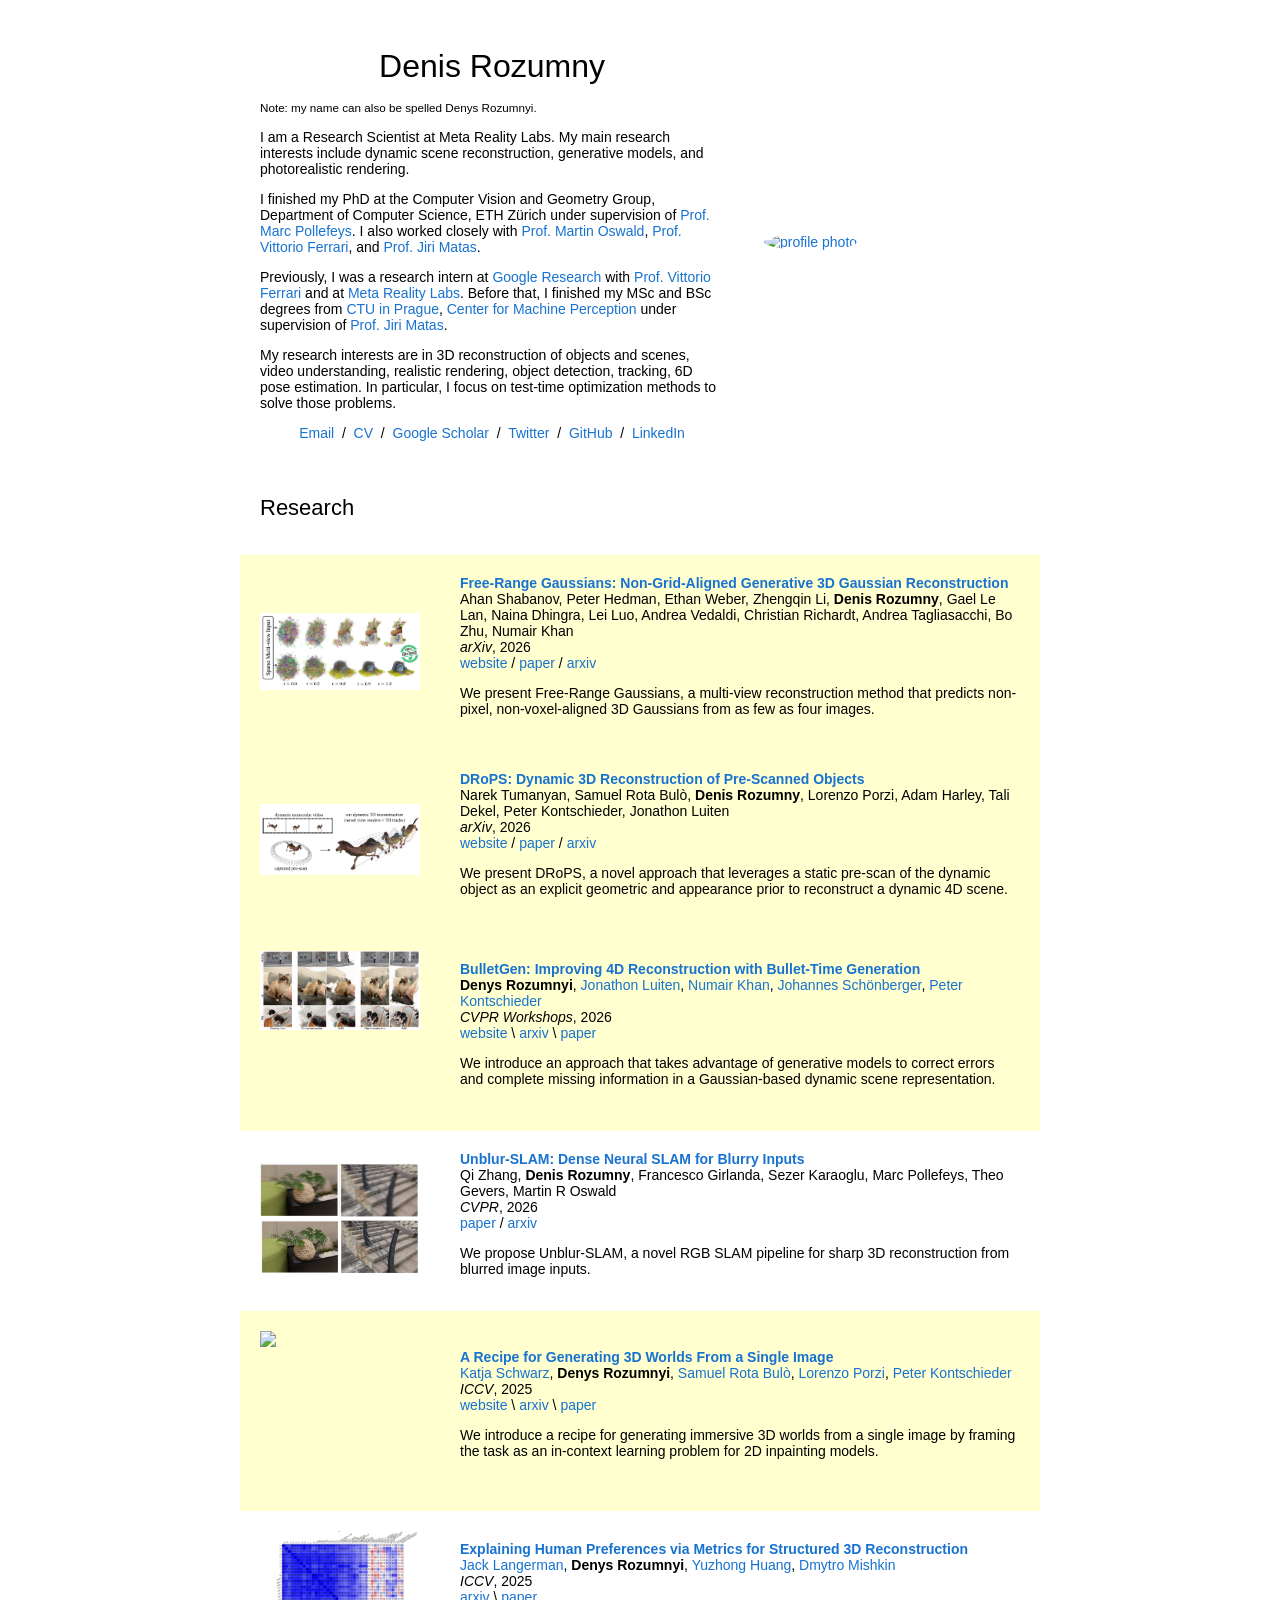
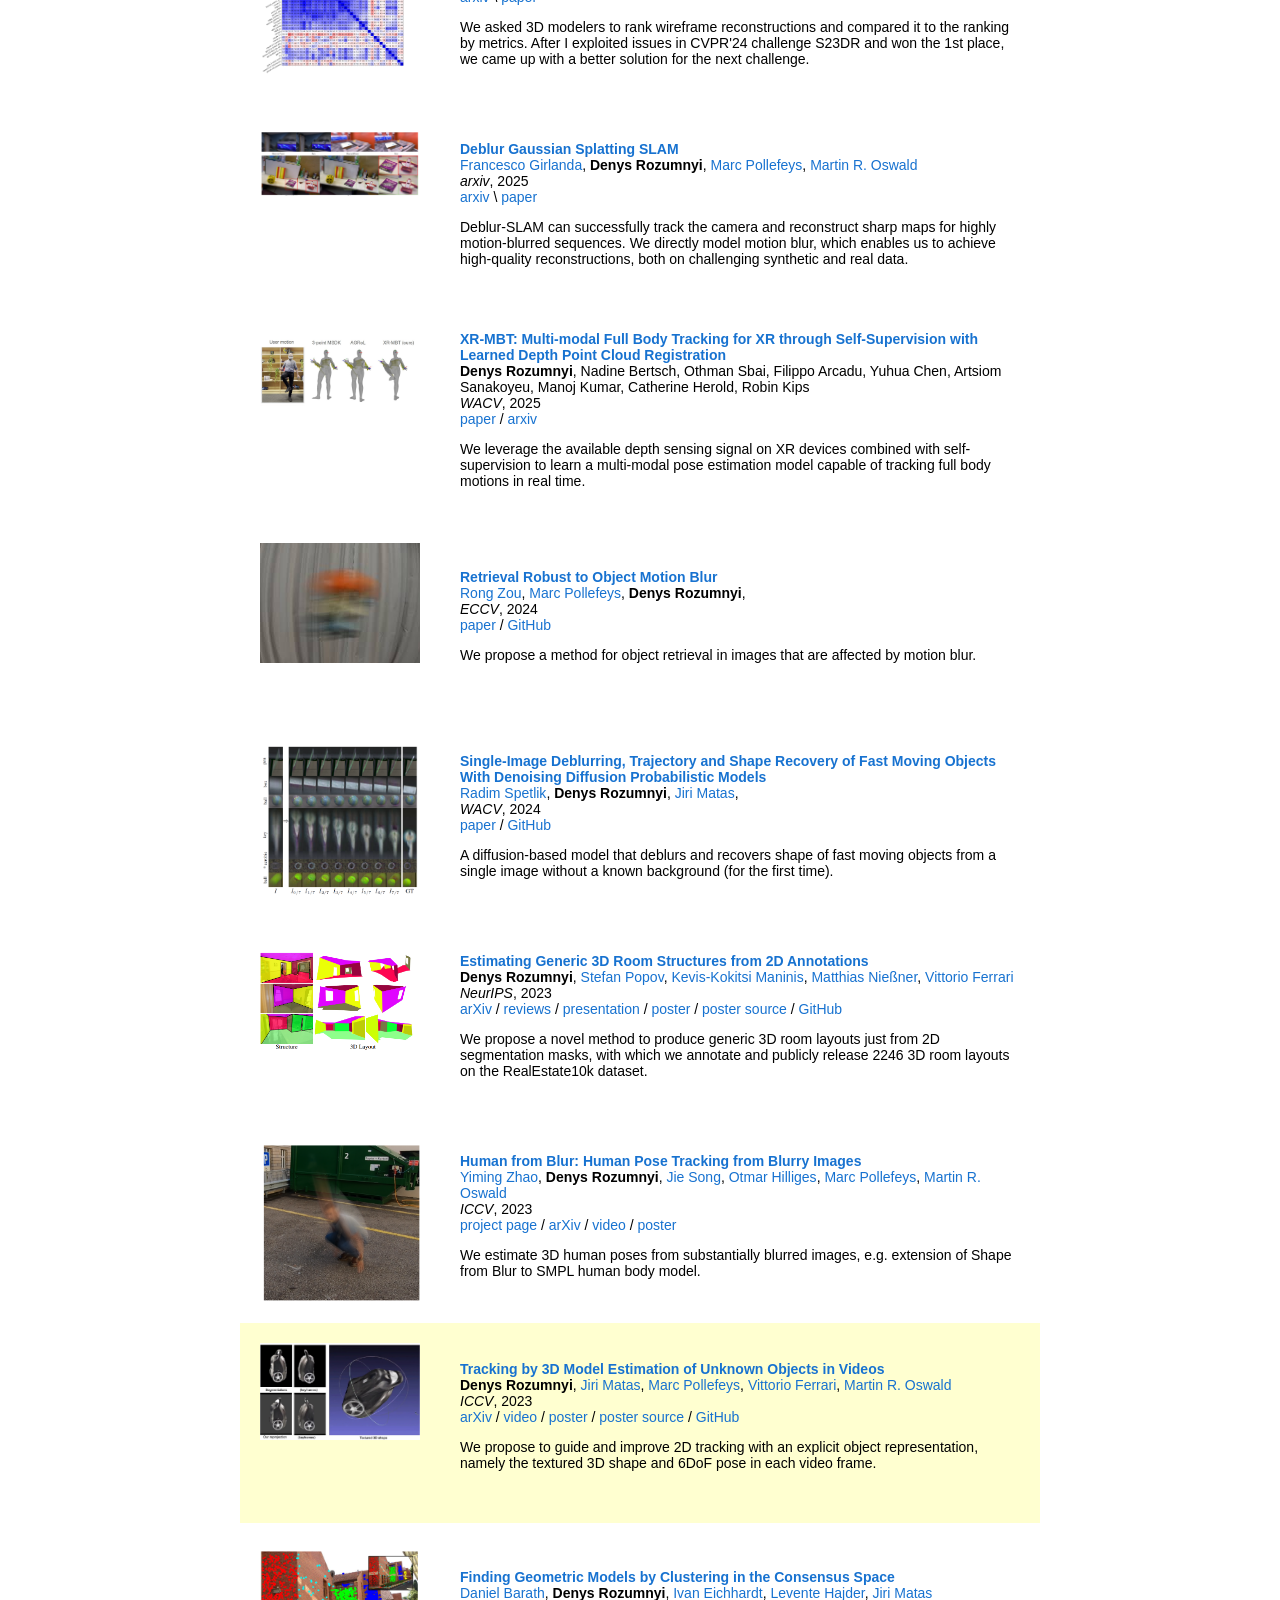
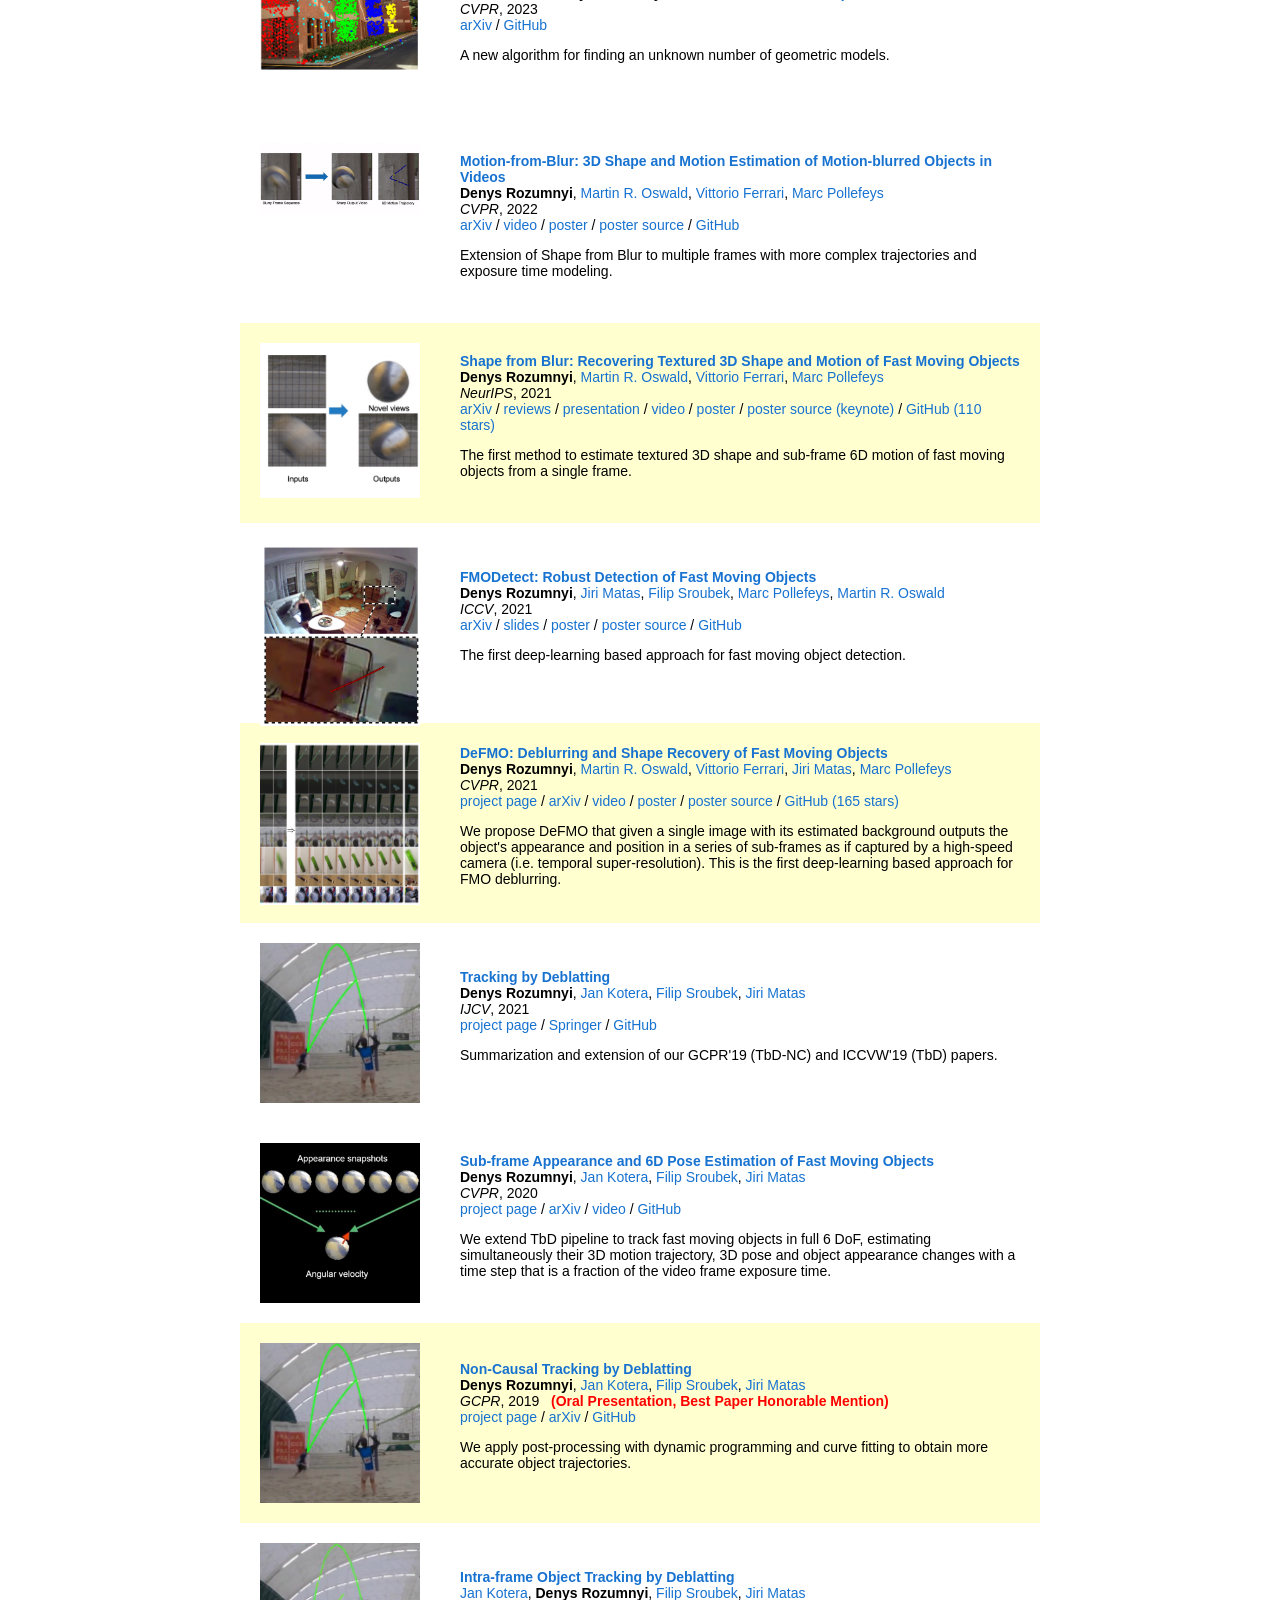
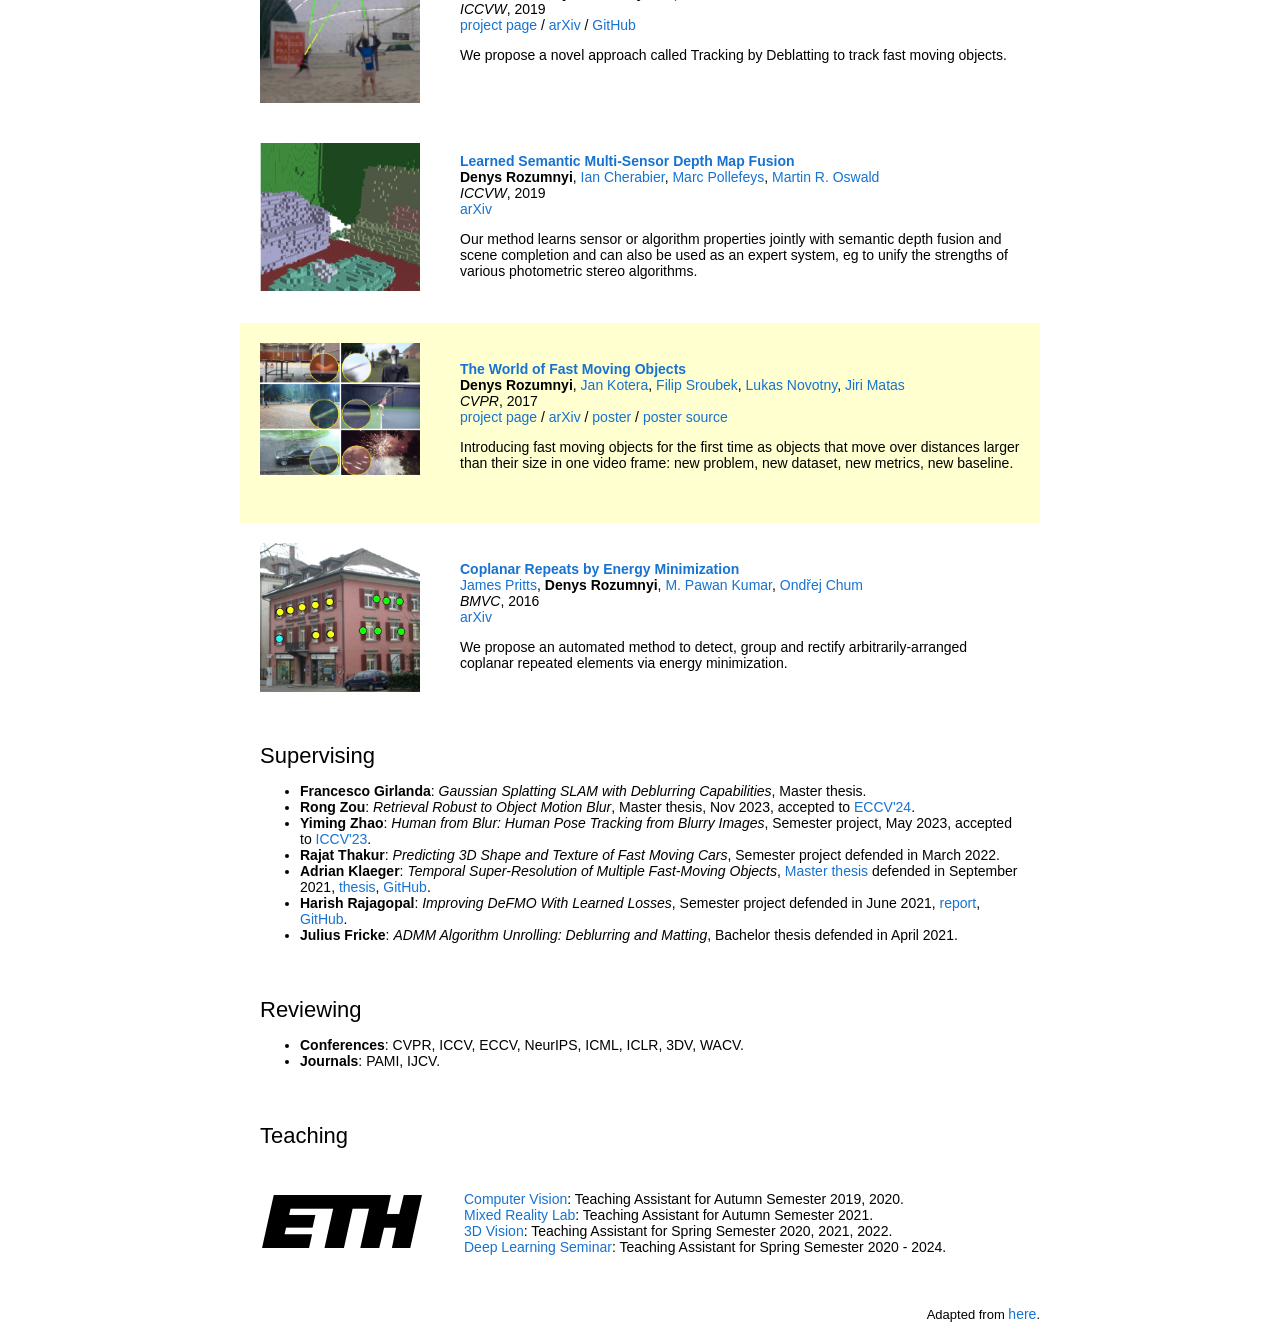
==== commit e657dc20: "add papers" ====
--- a/index.html
+++ b/index.html
@@ -60,22 +60,22 @@
             </tr>
           </tbody></table>
           <table style="width:100%;border:0px;border-spacing:0px;border-collapse:separate;margin-right:auto;margin-left:auto;"><tbody>
-              <tr>
+             <!--  <tr>
               <td style="padding:20px;width:100%;vertical-align:middle">
                 <h2>News</h2>
                 <ul>
                   <li><strong>Jun 2025</strong>: Two papers accepted to ICCV'25!</li>
                   <li><strong>Mar 2025</strong>: We released a <a href="https://arxiv.org/abs/2503.08208">paper</a> on how to improve metrics for wireframe reconstructions.</li>
                   <li><strong>Nov 2024</strong>: I've joined Meta Reality Labs as a Research Scientist.</li>
-                  <!-- <li><strong>Oct 2024</strong>: My Meta internship work has been accepted to WACV'25.</li> -->
+                  <li><strong>Oct 2024</strong>: My Meta internship work has been accepted to WACV'25.</li>
                   <li><strong>Jul 2024</strong>: One paper accepted to ECCV'24: Master thesis student who I supervised.</li>
                   <li><strong>Jun 2024</strong>: Won 1st place in the <a href="https://huggingface.co/spaces/usm3d/S23DR">Structured Semantic 3D Reconstruction challenge</a> at CVPR'24 workshop <a href="https://usm3d.github.io/">USM3D</a>.</li>
                   <li><strong>Mar 2024</strong>: Finished my research internship at Meta.</li>
-                  <!-- <li><strong>Sep 2023</strong>: My internship work at Google is accepted to NeurIPS'23.</li> -->
-                  <!-- <li><strong>July 2023</strong>: Two papers accepted at ICCV'23.</li> -->
+                  <li><strong>Sep 2023</strong>: My internship work at Google is accepted to NeurIPS'23.</li>
+                  <li><strong>July 2023</strong>: Two papers accepted at ICCV'23.</li>
                 </ul>
               </td>
-            </tr>
+            </tr> -->
 
             <tr>
               <td style="padding:20px;width:100%;vertical-align:middle">
@@ -88,6 +88,53 @@
           </tbody></table>
           <table style="width:100%;border:0px;border-spacing:0px;border-collapse:separate;margin-right:auto;margin-left:auto;"><tbody>
 
+    <tr bgcolor="#ffffd0">
+      <td style="padding:20px;width:25%;vertical-align:middle">
+        <div>
+          <img src='images/frg.png' width="160">
+        </div>
+      </td>
+      <td style="padding:20px;width:75%;vertical-align:middle">
+        <a href="https://free-range-gaussians.github.io/">
+          <span class="papertitle">Free-Range Gaussians: Non-Grid-Aligned Generative 3D Gaussian Reconstruction</span>
+        </a>
+        <br>
+        Ahan Shabanov, Peter Hedman, Ethan Weber, Zhengqin Li, <strong>Denis Rozumny</strong>, Gael Le Lan, Naina Dhingra, Lei Luo, Andrea Vedaldi, Christian Richardt, Andrea Tagliasacchi, Bo Zhu, Numair Khan
+
+        <br>
+        <em>arXiv</em>, 2026
+        <br>
+        <a href="https://free-range-gaussians.github.io/">website</a> /
+        <a href="https://arxiv.org/abs/2604.04874">paper</a> /
+        <a href="https://arxiv.org/abs/2604.04874">arxiv</a> 
+        <p></p>
+        <p>We present Free-Range Gaussians, a multi-view reconstruction method that predicts non-pixel, non-voxel-aligned 3D Gaussians from as few as four images.</p>
+      </td>
+    </tr>
+
+    <tr bgcolor="#ffffd0">
+      <td style="padding:20px;width:25%;vertical-align:middle">
+        <div>
+          <img src='images/drops.png' width="160">
+        </div>
+      </td>
+      <td style="padding:20px;width:75%;vertical-align:middle">
+        <a href="https://drops-dynamics.github.io/">
+          <span class="papertitle">DRoPS: Dynamic 3D Reconstruction of Pre-Scanned Objects</span>
+        </a>
+        <br>
+        Narek Tumanyan, Samuel Rota Bulò, <strong>Denis Rozumny</strong>, Lorenzo Porzi, Adam Harley, Tali Dekel, Peter Kontschieder, Jonathon Luiten
+        <br>
+        <em>arXiv</em>, 2026
+        <br>
+        <a href="https://drops-dynamics.github.io">website</a> /
+        <a href="https://arxiv.org/pdf/2603.24770">paper</a> /
+        <a href="https://arxiv.org/abs/2603.24770">arxiv</a> 
+        <p></p>
+        <p>We present DRoPS, a novel approach that leverages a static pre-scan of the dynamic object as an explicit geometric and appearance prior to reconstruct a dynamic 4D scene.</p>
+      </td>
+    </tr>
+
     <tr onmouseout="bulletgen_stop()" onmouseover="bulletgen_start()" bgcolor="#ffffd0">
       <td style="padding:20px;width:25%;vertical-align:middle">
         <div class="one">
@@ -119,8 +166,9 @@
         <a href="https://demuc.de/">Johannes Schönberger</a>,
         <a href="https://scholar.google.com/citations?user=CxbDDRMAAAAJ&hl=en">Peter Kontschieder</a>
         <br>
-        <em>arxiv</em>, 2025
-        <br>
+        <em>CVPR Workshops</em>, 2026
+        <br>
+        <a href="./bulletgen/index.html">website</a> \
         <a href="https://arxiv.org/abs/2506.18601">arxiv</a> \
         <a href="https://arxiv.org/pdf/2506.18601">paper</a> 
         <p></p>
@@ -128,6 +176,27 @@
       </td>
     </tr>
 
+    <tr>
+      <td style="padding:20px;width:25%;vertical-align:middle">
+        <div>
+          <img src='images/unblurslam.png' width="160">
+        </div>
+      </td>
+      <td style="padding:20px;width:75%;vertical-align:middle">
+        <a href="https://arxiv.org/abs/2603.26810">
+          <span class="papertitle">Unblur-SLAM: Dense Neural SLAM for Blurry Inputs</span>
+        </a>
+        <br>
+        Qi Zhang, <strong>Denis Rozumny</strong>, Francesco Girlanda, Sezer Karaoglu, Marc Pollefeys, Theo Gevers, Martin R Oswald
+        <br>
+        <em>CVPR</em>, 2026
+        <br>
+        <a href="https://arxiv.org/pdf/2603.26810">paper</a> /
+        <a href="https://arxiv.org/abs/2603.26810">arxiv</a> 
+        <p></p>
+        <p>We propose Unblur-SLAM, a novel RGB SLAM pipeline for sharp 3D reconstruction from blurred image inputs.</p>
+      </td>
+    </tr>
 
     <tr onmouseout="single_stop()" onmouseover="single_start()" bgcolor="#ffffd0">
       <td style="padding:20px;width:25%;vertical-align:middle">
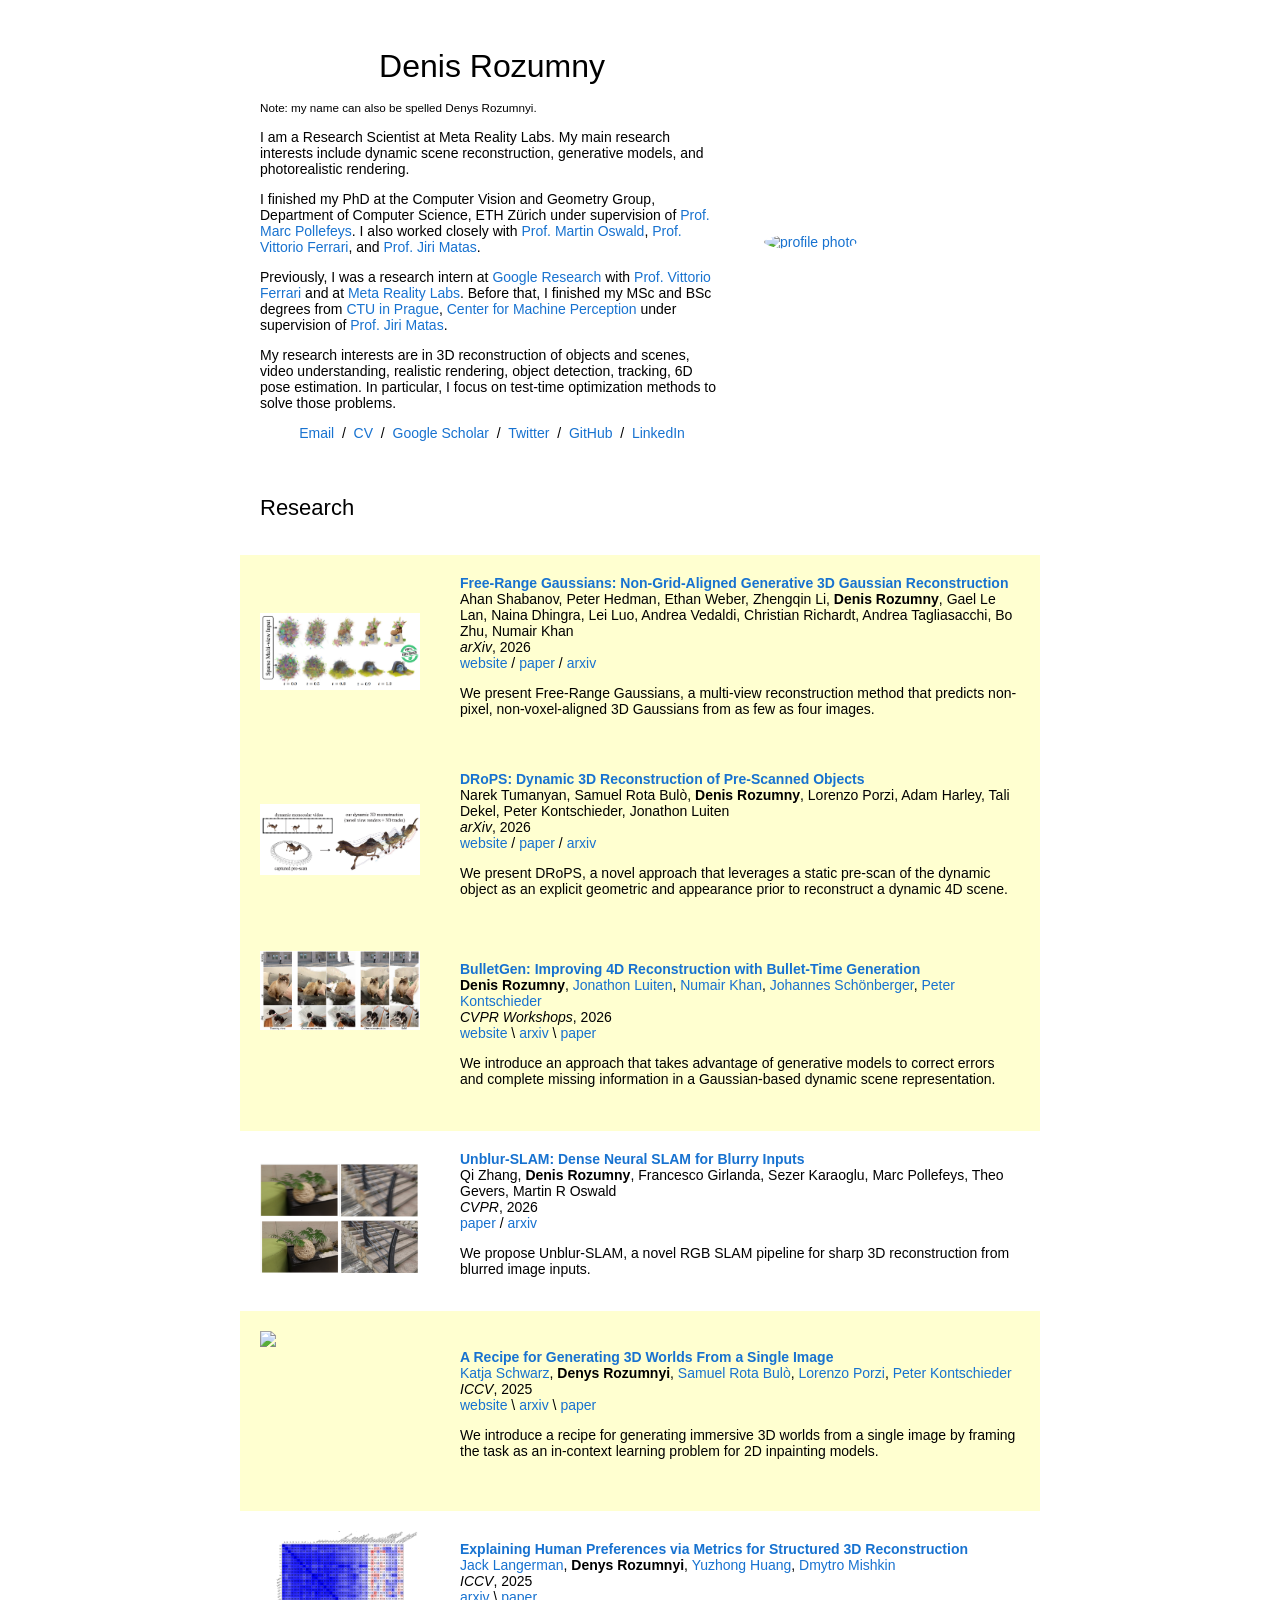
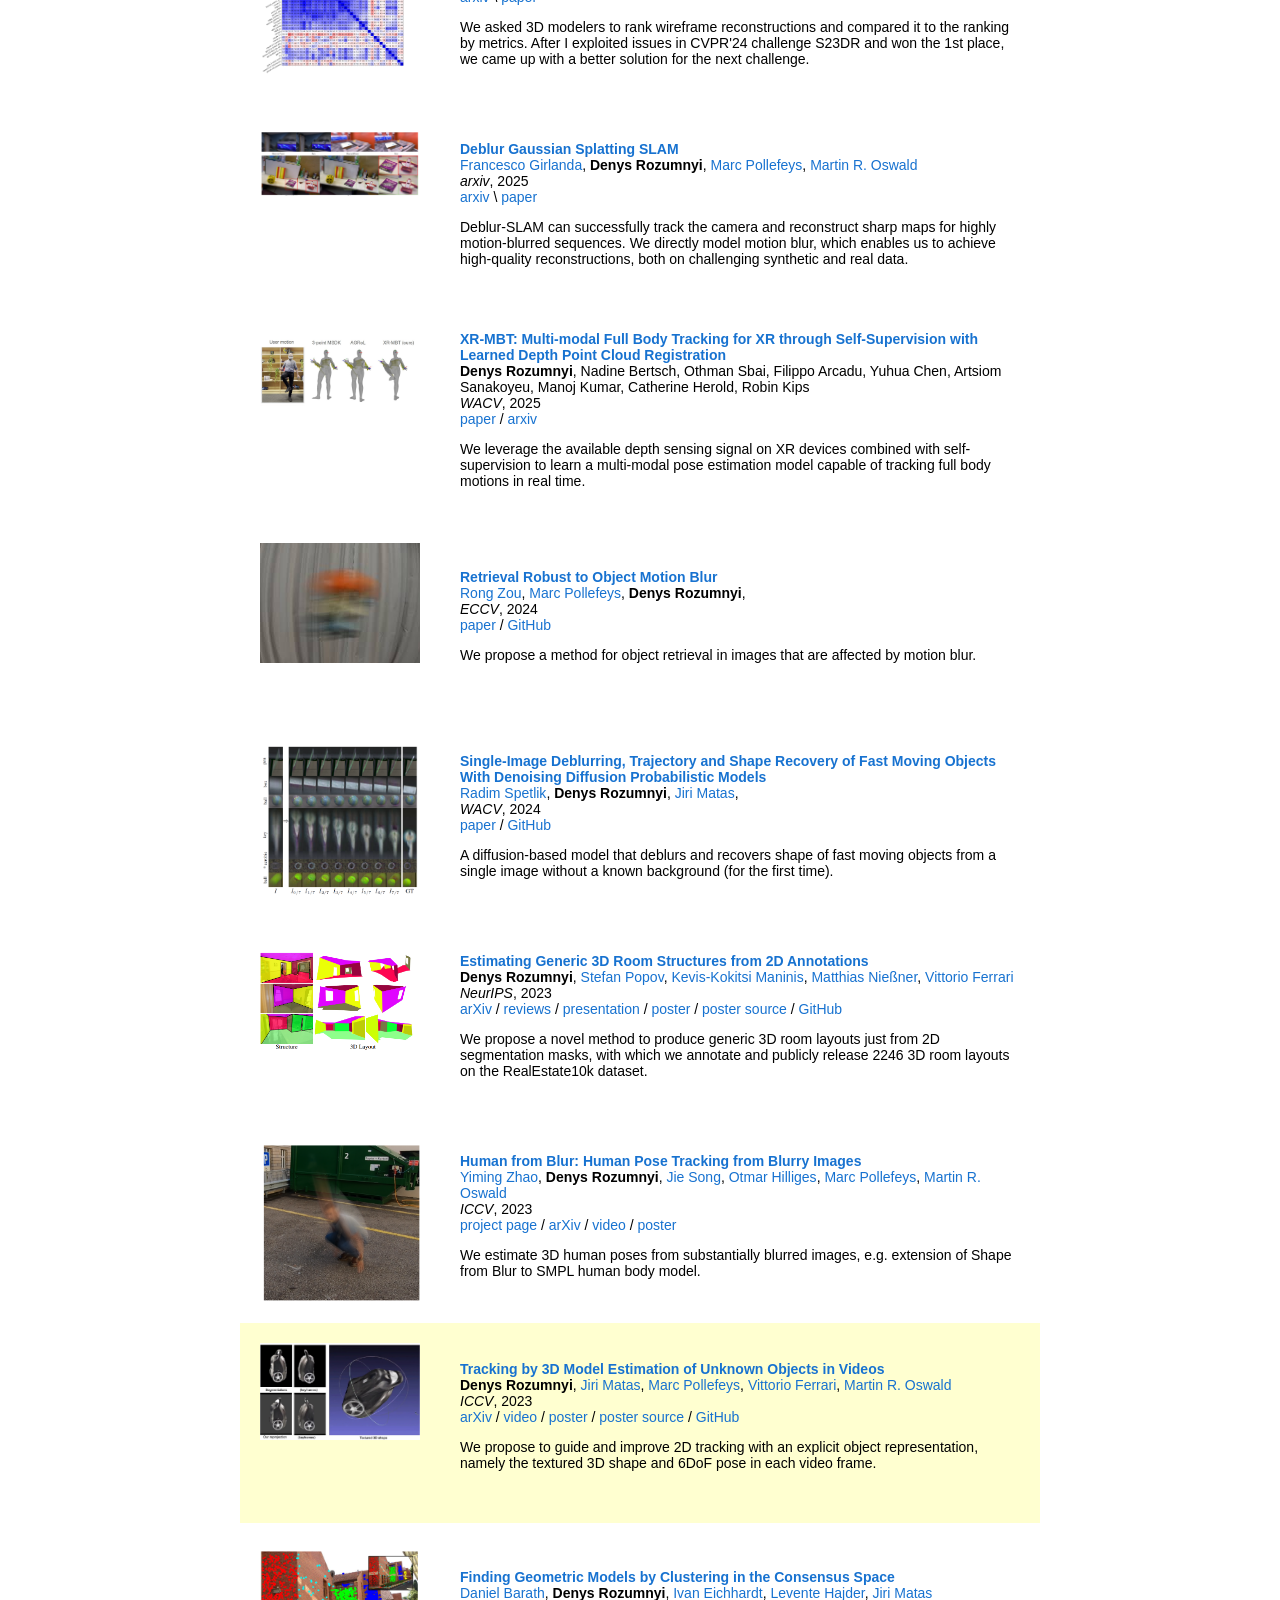
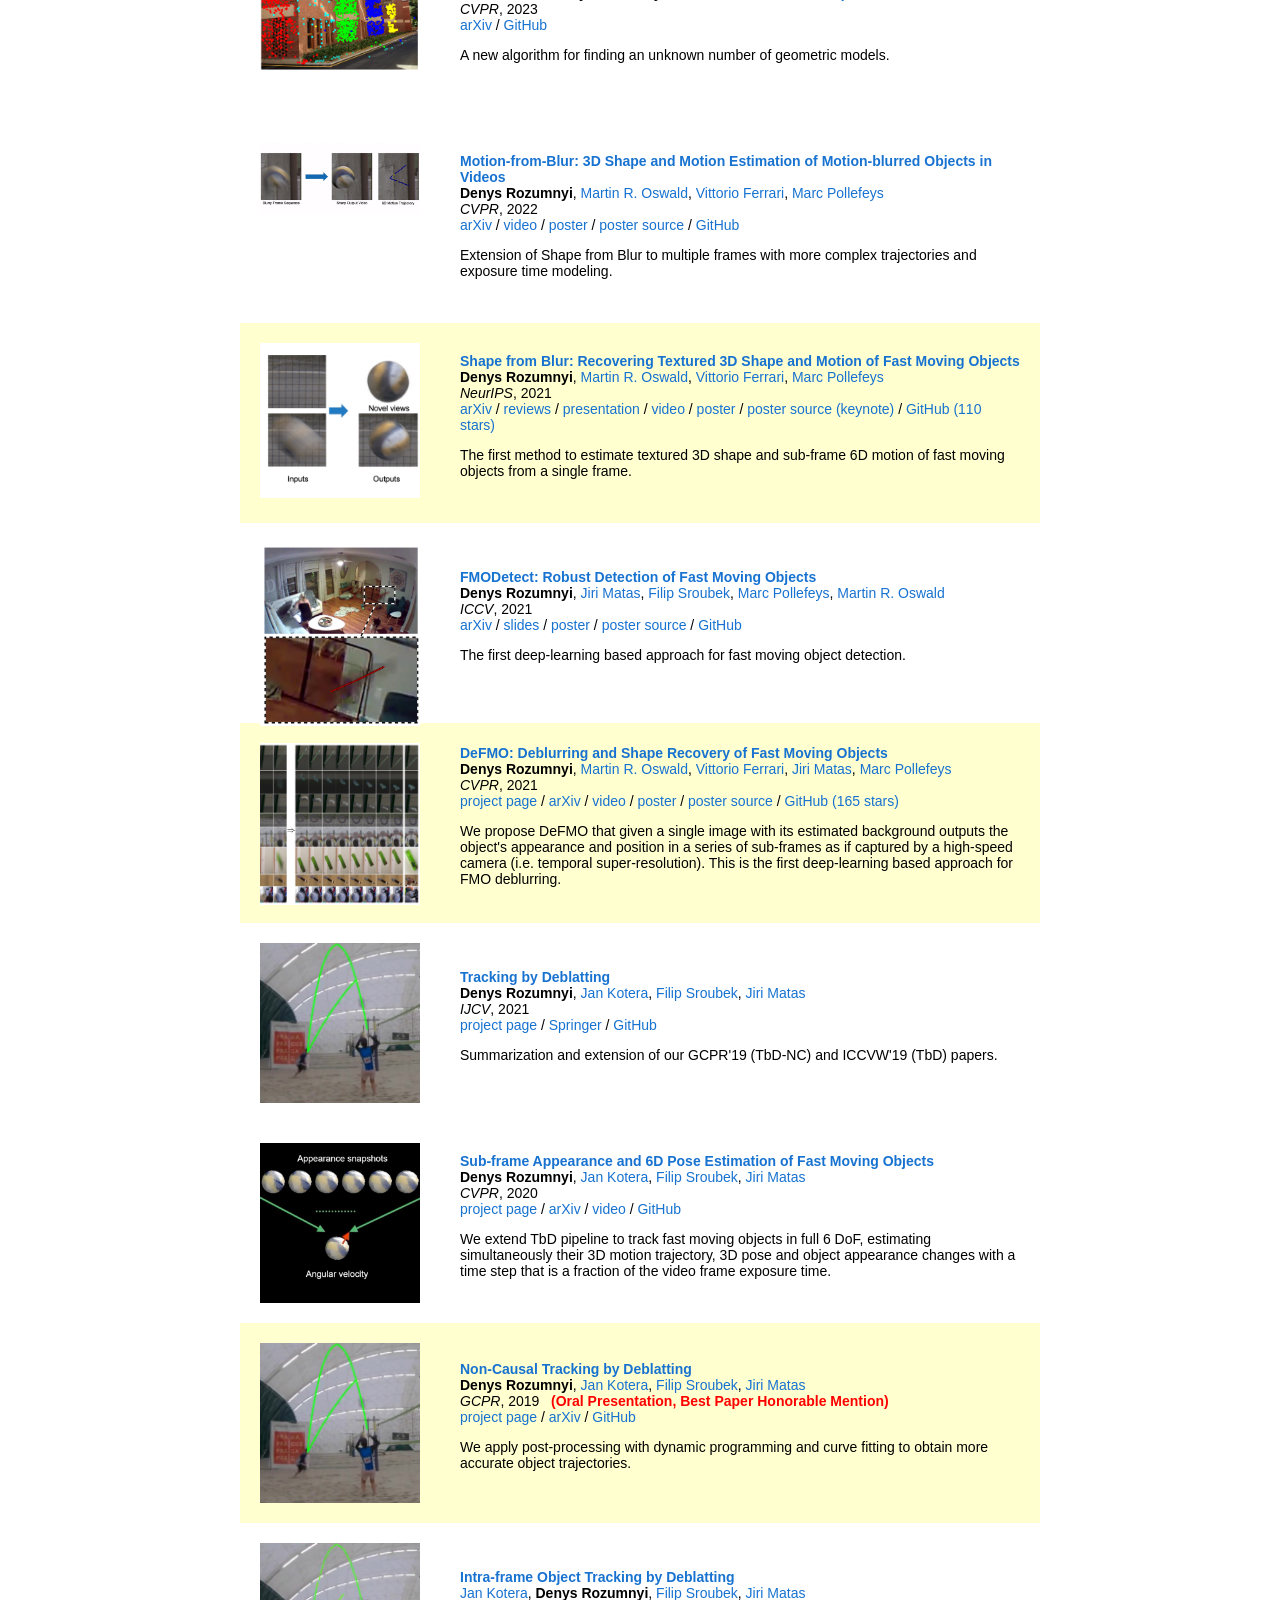
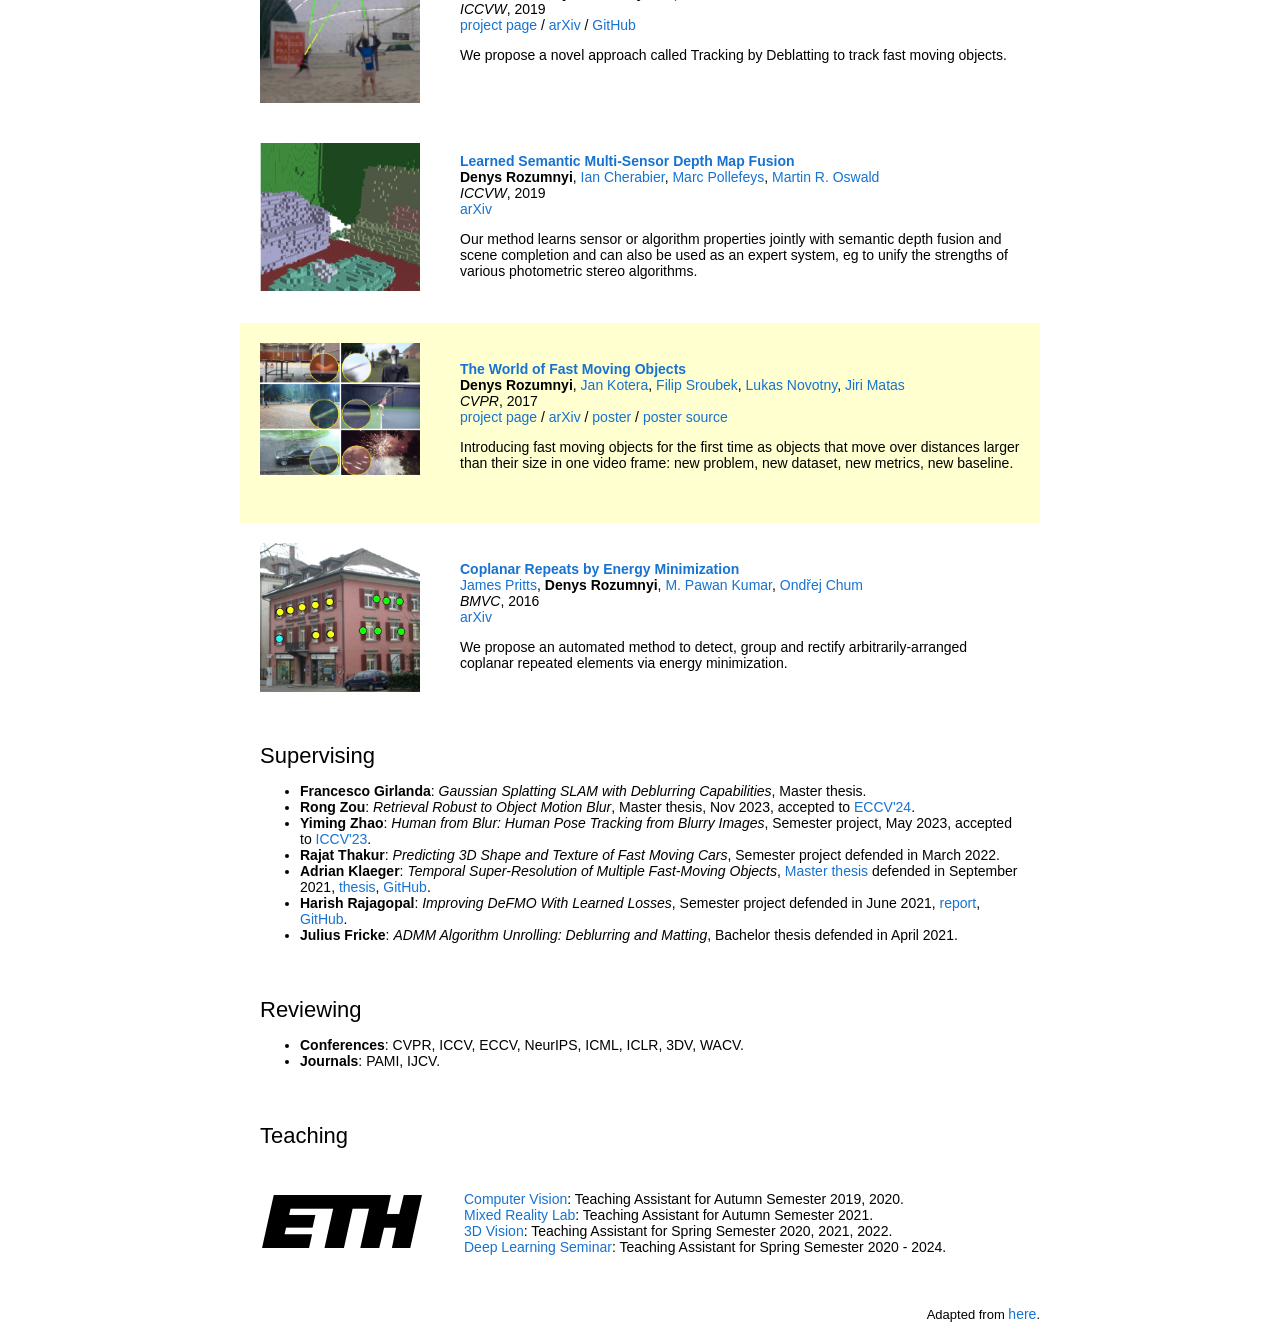
==== commit 58a0cdca: "add papers" ====
--- a/index.html
+++ b/index.html
@@ -160,7 +160,7 @@
           <span class="papertitle">BulletGen: Improving 4D Reconstruction with Bullet-Time Generation</span>
         </a>
         <br>
-        <strong>Denys Rozumnyi</strong>, 
+        <strong>Denis Rozumny</strong>, 
         <a href="https://scholar.google.de/citations?user=XpOqG0cAAAAJ">Jonathon Luiten</a>,
         <a href="https://scholar.google.com/citations?user=B_mk94MAAAAJ">Numair Khan</a>,
         <a href="https://demuc.de/">Johannes Schönberger</a>,
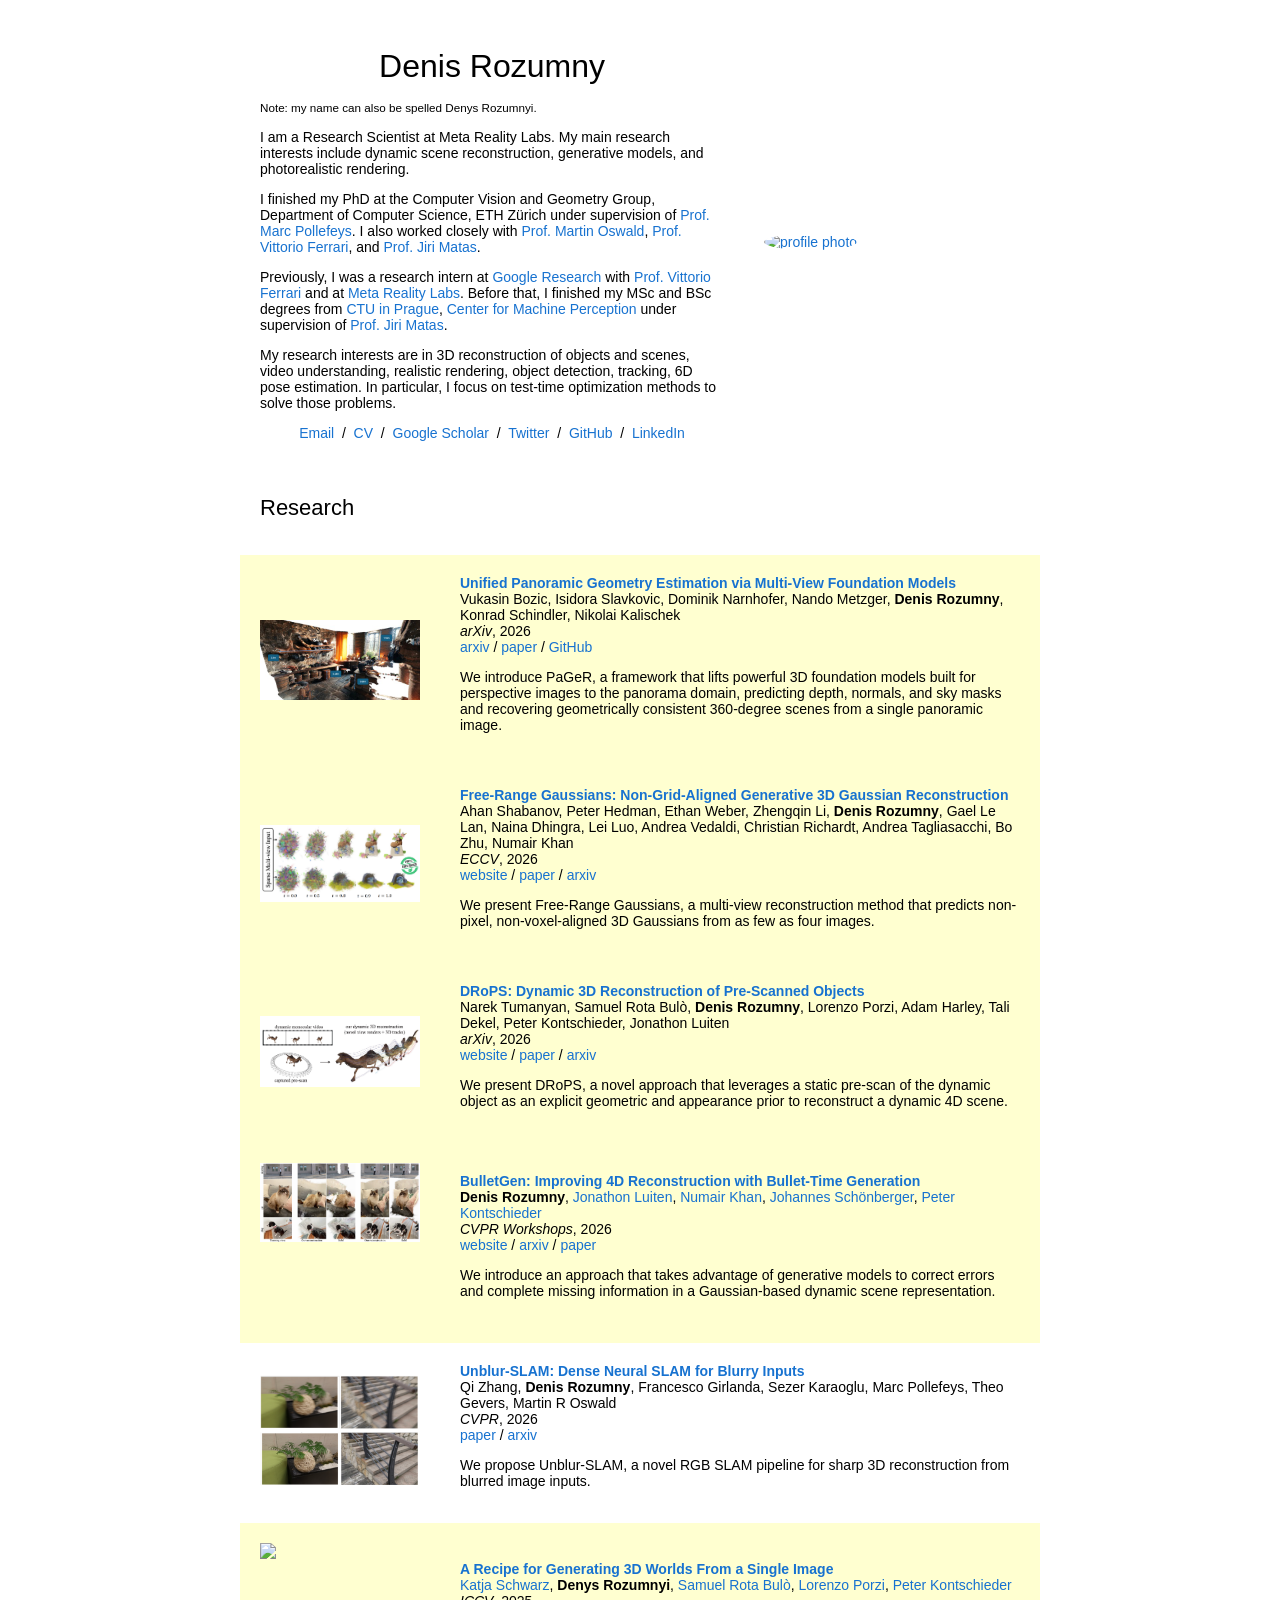
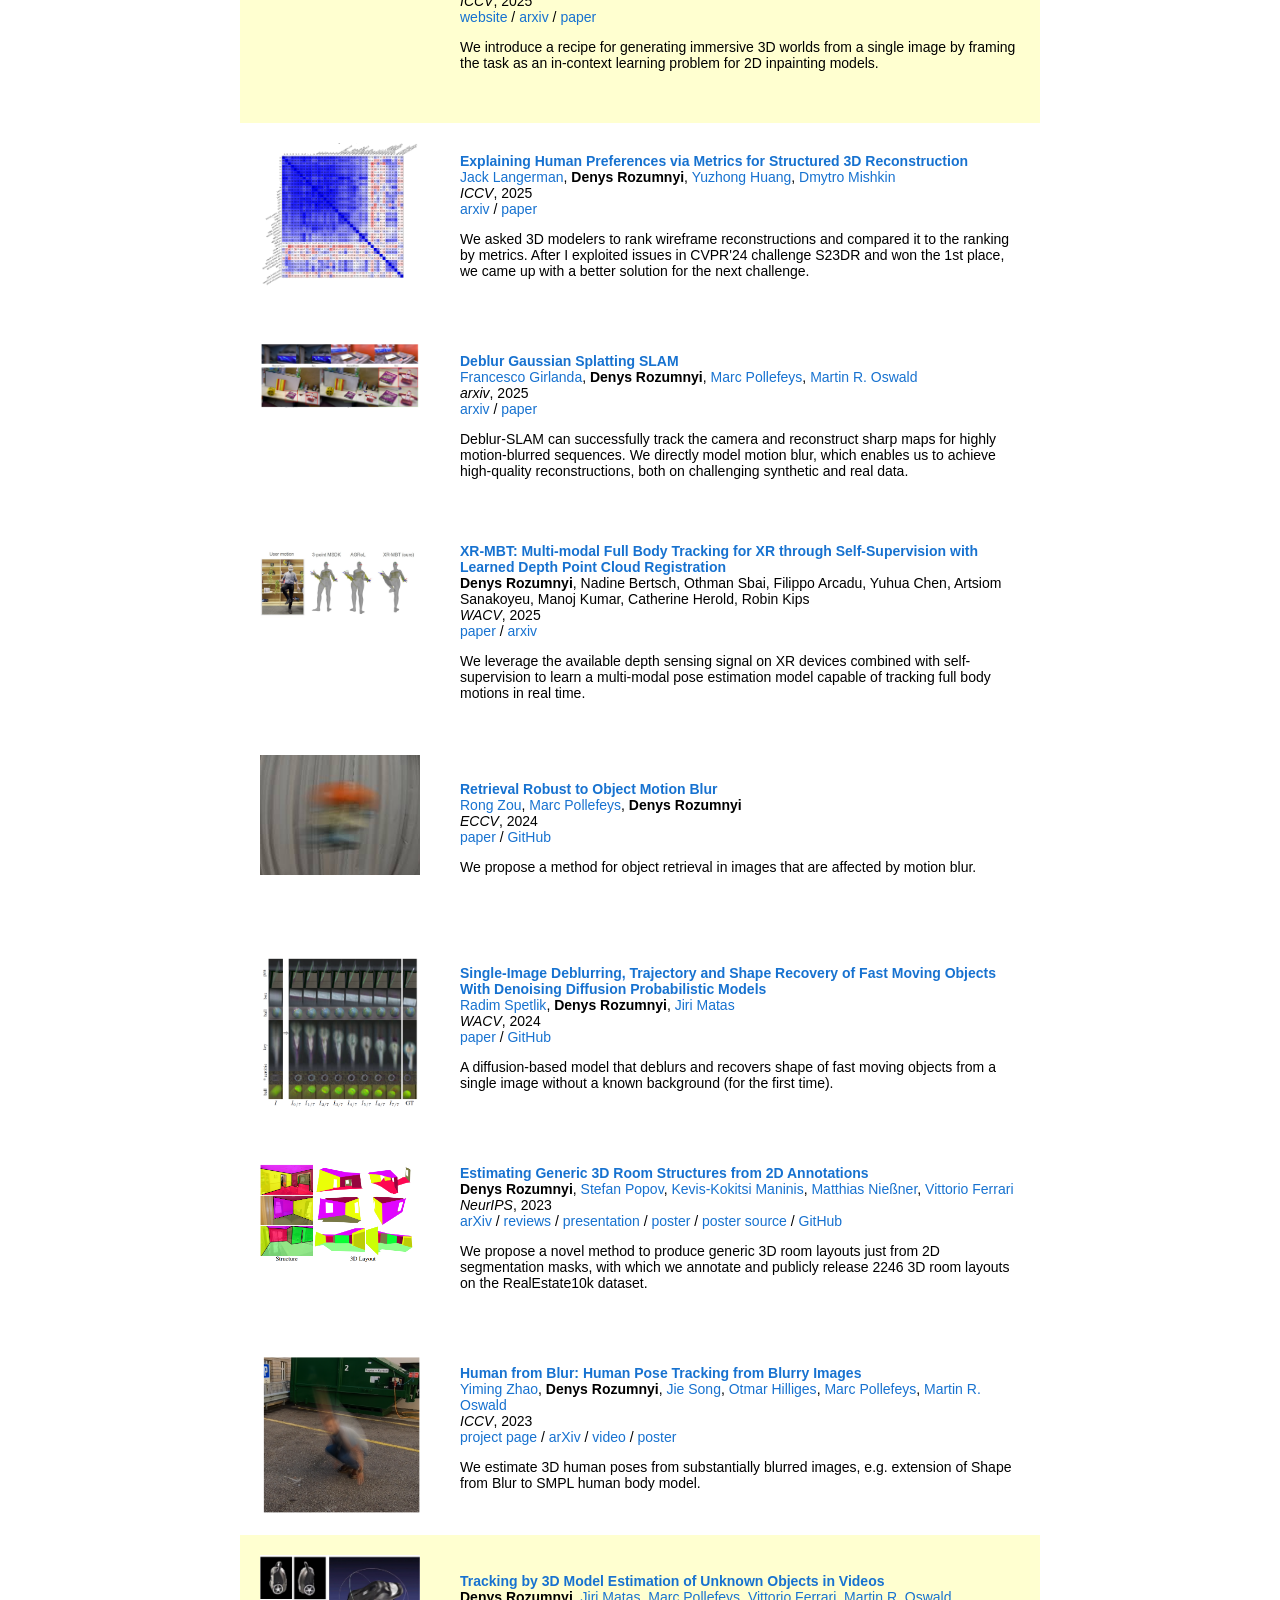
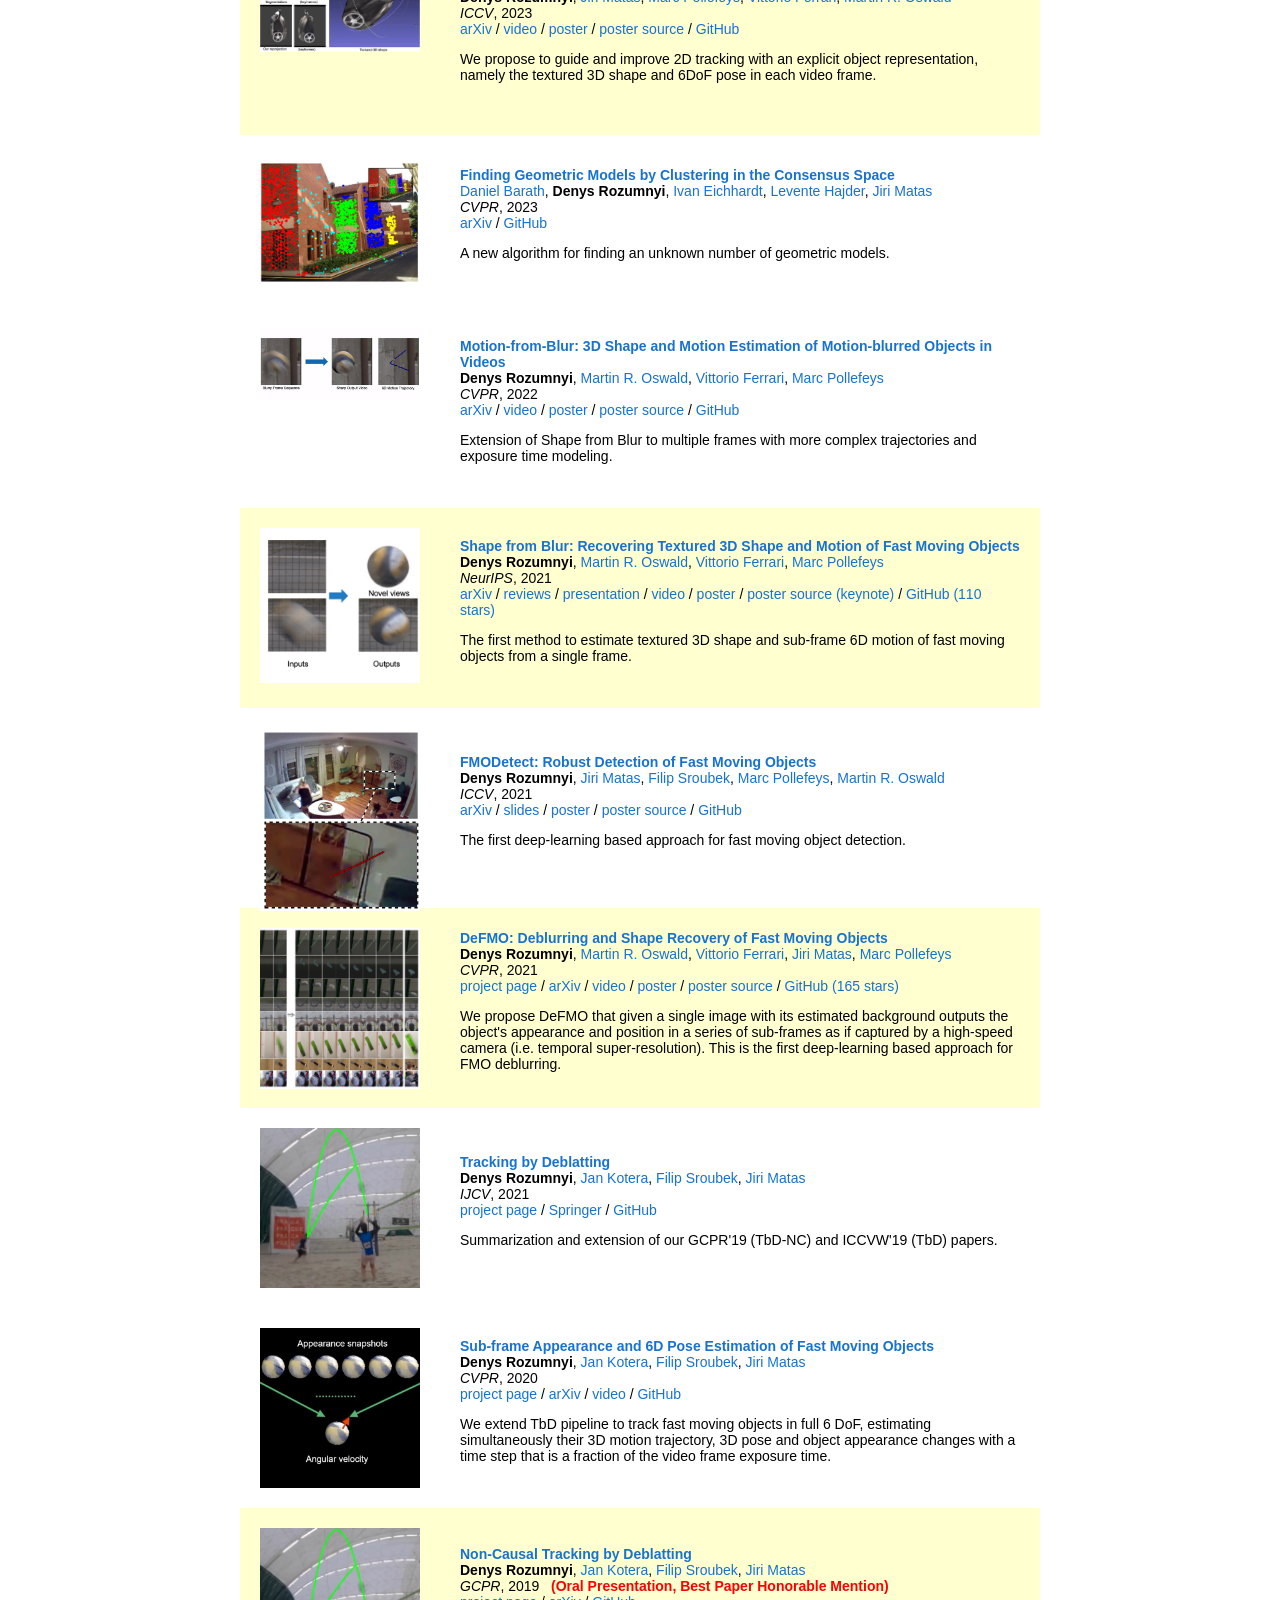
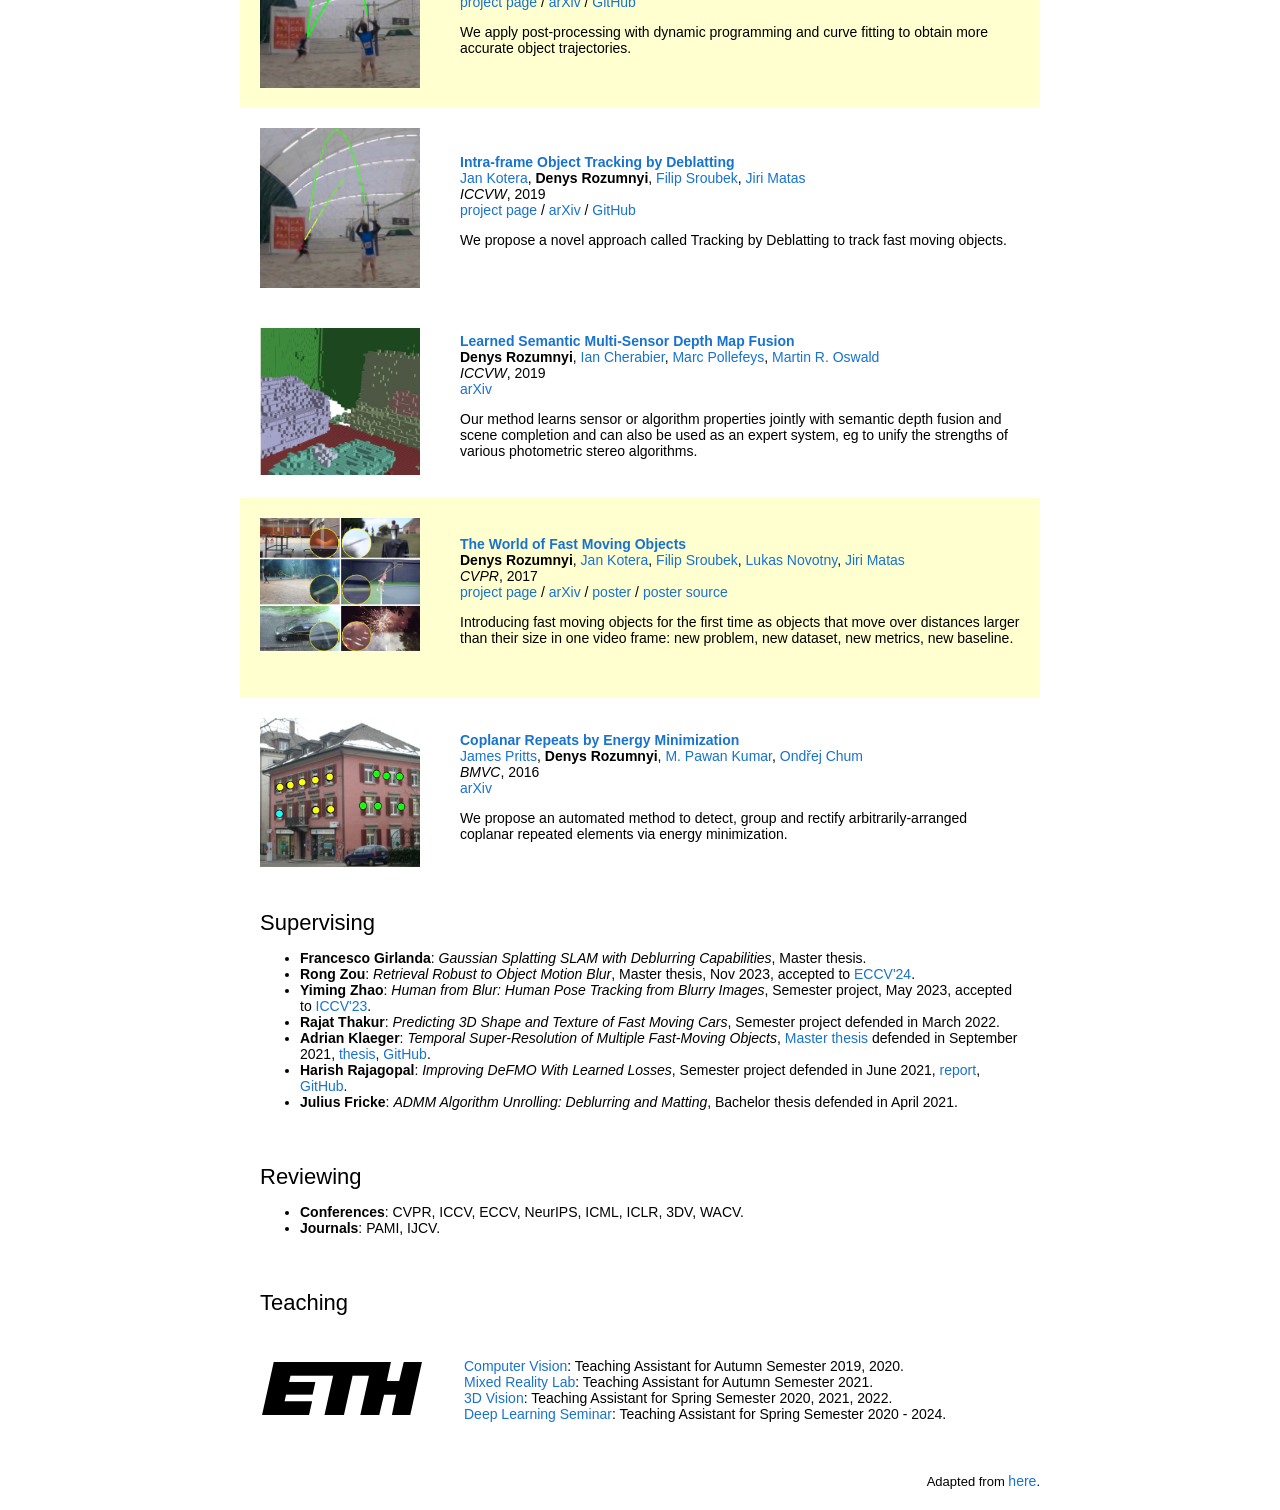
==== commit 6d973aba: "Add data-driven site generator; add PaGeR, update Free-Range to ECCV'26 - site.yml holds all content" ====
--- a/index.html
+++ b/index.html
@@ -19,7 +19,8 @@
     <meta name="viewport" content="width=device-width, initial-scale=1">
     <link rel="shortcut icon" href="images/favicon/favicon.ico" type="image/x-icon">
     <link rel="stylesheet" type="text/css" href="stylesheet.css">
-    
+
+    <!-- This file is GENERATED by build.py from site.yml. Do not edit by hand. -->
   </head>
 
   <body>
@@ -30,21 +31,13 @@
             <tr style="padding:0px">
               <td style="padding:2.5%;width:63%;vertical-align:middle">
                 <p class="name" style="text-align: center;">
-                  Denis Rozumny 
+                  Denis Rozumny
                 </p>
                 <p><small>Note: my name can also be spelled Denys Rozumnyi.</small></p>
-                <p>
-                I am a Research Scientist at Meta Reality Labs. My main research interests include dynamic scene reconstruction, generative models, and photorealistic rendering.
-                </p>
-                <p>I finished my PhD at the Computer Vision and Geometry Group, Department of Computer Science, ETH Z&uuml;rich under supervision of <a href="http://people.inf.ethz.ch/pomarc/" target="_blank">Prof. Marc Pollefeys</a>. I also worked closely with <a href="http://people.inf.ethz.ch/moswald/" target="_blank">Prof. Martin Oswald</a>, <a href="https://sites.google.com/view/vittoferrari" target="_blank">Prof. Vittorio Ferrari</a>, and <a href="http://cmp.felk.cvut.cz/~matas" target="_blank">Prof. Jiri Matas</a>.
-                </p>
-                <p>
-                Previously, I was a research intern at <a href="https://research.google/" target="_blank">Google Research</a> with <a href="https://sites.google.com/view/vittoferrari" target="_blank">Prof. Vittorio Ferrari</a> and at <a href="https://about.meta.com/realitylabs/" target="_blank">Meta Reality Labs</a>.
-                Before that, I finished my MSc and BSc degrees from <a href="http://cmp.felk.cvut.cz/~matas" target="_blank">CTU in Prague</a>, <a href="https://cmp.felk.cvut.cz/" target="_blank">Center for Machine Perception</a> under supervision of <a href="http://cmp.felk.cvut.cz/~matas" target="_blank">Prof. Jiri Matas</a>.
-                </p>
-                <p>
-                My research interests are in 3D reconstruction of objects and scenes, video understanding, realistic rendering, object detection, tracking, 6D pose estimation. In particular, I focus on test-time optimization methods to solve those problems.
-                </p>
+                <p>I am a Research Scientist at Meta Reality Labs. My main research interests include dynamic scene reconstruction, generative models, and photorealistic rendering.</p>
+                <p>I finished my PhD at the Computer Vision and Geometry Group, Department of Computer Science, ETH Z&uuml;rich under supervision of <a href="http://people.inf.ethz.ch/pomarc/" target="_blank">Prof. Marc Pollefeys</a>. I also worked closely with <a href="http://people.inf.ethz.ch/moswald/" target="_blank">Prof. Martin Oswald</a>, <a href="https://sites.google.com/view/vittoferrari" target="_blank">Prof. Vittorio Ferrari</a>, and <a href="http://cmp.felk.cvut.cz/~matas" target="_blank">Prof. Jiri Matas</a>.</p>
+                <p>Previously, I was a research intern at <a href="https://research.google/" target="_blank">Google Research</a> with <a href="https://sites.google.com/view/vittoferrari" target="_blank">Prof. Vittorio Ferrari</a> and at <a href="https://about.meta.com/realitylabs/" target="_blank">Meta Reality Labs</a>. Before that, I finished my MSc and BSc degrees from <a href="http://cmp.felk.cvut.cz/~matas" target="_blank">CTU in Prague</a>, <a href="https://cmp.felk.cvut.cz/" target="_blank">Center for Machine Perception</a> under supervision of <a href="http://cmp.felk.cvut.cz/~matas" target="_blank">Prof. Jiri Matas</a>.</p>
+                <p>My research interests are in 3D reconstruction of objects and scenes, video understanding, realistic rendering, object detection, tracking, 6D pose estimation. In particular, I focus on test-time optimization methods to solve those problems.</p>
                 <p style="text-align:center">
                   <a href="mailto:rozumden@gmail.com">Email</a> &nbsp;/&nbsp;
                   <a href="data/CV_Rozumnyi.pdf">CV</a> &nbsp;/&nbsp;
@@ -60,7 +53,8 @@
             </tr>
           </tbody></table>
           <table style="width:100%;border:0px;border-spacing:0px;border-collapse:separate;margin-right:auto;margin-left:auto;"><tbody>
-             <!--  <tr>
+             <!--
+            <tr>
               <td style="padding:20px;width:100%;vertical-align:middle">
                 <h2>News</h2>
                 <ul>
@@ -75,7 +69,8 @@
                   <li><strong>July 2023</strong>: Two papers accepted at ICCV'23.</li>
                 </ul>
               </td>
-            </tr> -->
+            </tr>
+            -->
 
             <tr>
               <td style="padding:20px;width:100%;vertical-align:middle">
@@ -91,6 +86,29 @@
     <tr bgcolor="#ffffd0">
       <td style="padding:20px;width:25%;vertical-align:middle">
         <div>
+          <img src='images/pager.jpg' width="160">
+        </div>
+      </td>
+      <td style="padding:20px;width:75%;vertical-align:middle">
+        <a href="https://arxiv.org/abs/2605.26368">
+          <span class="papertitle">Unified Panoramic Geometry Estimation via Multi-View Foundation Models</span>
+        </a>
+        <br>
+        Vukasin Bozic, Isidora Slavkovic, Dominik Narnhofer, Nando Metzger, <strong>Denis Rozumny</strong>, Konrad Schindler, Nikolai Kalischek
+        <br>
+        <em>arXiv</em>, 2026
+        <br>
+        <a href="https://arxiv.org/abs/2605.26368">arxiv</a> /
+        <a href="https://arxiv.org/pdf/2605.26368">paper</a> /
+        <a href="https://github.com/prs-eth/PaGeR">GitHub</a>
+        <p></p>
+        <p>We introduce PaGeR, a framework that lifts powerful 3D foundation models built for perspective images to the panorama domain, predicting depth, normals, and sky masks and recovering geometrically consistent 360-degree scenes from a single panoramic image.</p>
+      </td>
+    </tr>
+
+    <tr bgcolor="#ffffd0">
+      <td style="padding:20px;width:25%;vertical-align:middle">
+        <div>
           <img src='images/frg.png' width="160">
         </div>
       </td>
@@ -100,13 +118,12 @@
         </a>
         <br>
         Ahan Shabanov, Peter Hedman, Ethan Weber, Zhengqin Li, <strong>Denis Rozumny</strong>, Gael Le Lan, Naina Dhingra, Lei Luo, Andrea Vedaldi, Christian Richardt, Andrea Tagliasacchi, Bo Zhu, Numair Khan
-
-        <br>
-        <em>arXiv</em>, 2026
+        <br>
+        <em>ECCV</em>, 2026
         <br>
         <a href="https://free-range-gaussians.github.io/">website</a> /
         <a href="https://arxiv.org/abs/2604.04874">paper</a> /
-        <a href="https://arxiv.org/abs/2604.04874">arxiv</a> 
+        <a href="https://arxiv.org/abs/2604.04874">arxiv</a>
         <p></p>
         <p>We present Free-Range Gaussians, a multi-view reconstruction method that predicts non-pixel, non-voxel-aligned 3D Gaussians from as few as four images.</p>
       </td>
@@ -129,48 +146,34 @@
         <br>
         <a href="https://drops-dynamics.github.io">website</a> /
         <a href="https://arxiv.org/pdf/2603.24770">paper</a> /
-        <a href="https://arxiv.org/abs/2603.24770">arxiv</a> 
+        <a href="https://arxiv.org/abs/2603.24770">arxiv</a>
         <p></p>
         <p>We present DRoPS, a novel approach that leverages a static pre-scan of the dynamic object as an explicit geometric and appearance prior to reconstruct a dynamic 4D scene.</p>
       </td>
     </tr>
 
-    <tr onmouseout="bulletgen_stop()" onmouseover="bulletgen_start()" bgcolor="#ffffd0">
-      <td style="padding:20px;width:25%;vertical-align:middle">
-        <div class="one">
-          <div class="two" id='bulletgen_image'><video  width=100% muted autoplay loop>
+    <tr bgcolor="#ffffd0">
+      <td style="padding:20px;width:25%;vertical-align:middle">
+        <div class="one">
+          <div class="two"><video width=100% muted autoplay loop>
           <source src="images/bulletgen.mp4" type="video/mp4">
           Your browser does not support the video tag.
           </video></div>
           <img src='images/bulletgen.png' width="160">
         </div>
-        <script type="text/javascript">
-          function bulletgen_start() {
-            document.getElementById('bulletgen_image').style.opacity = "1";
-          }
-
-          function bulletgen_stop() {
-            document.getElementById('bulletgen_image').style.opacity = "0";
-          }
-          bulletgen_stop()
-        </script>
       </td>
       <td style="padding:20px;width:75%;vertical-align:middle">
         <a href="./bulletgen/index.html">
           <span class="papertitle">BulletGen: Improving 4D Reconstruction with Bullet-Time Generation</span>
         </a>
         <br>
-        <strong>Denis Rozumny</strong>, 
-        <a href="https://scholar.google.de/citations?user=XpOqG0cAAAAJ">Jonathon Luiten</a>,
-        <a href="https://scholar.google.com/citations?user=B_mk94MAAAAJ">Numair Khan</a>,
-        <a href="https://demuc.de/">Johannes Schönberger</a>,
-        <a href="https://scholar.google.com/citations?user=CxbDDRMAAAAJ&hl=en">Peter Kontschieder</a>
+        <strong>Denis Rozumny</strong>, <a href="https://scholar.google.de/citations?user=XpOqG0cAAAAJ">Jonathon Luiten</a>, <a href="https://scholar.google.com/citations?user=B_mk94MAAAAJ">Numair Khan</a>, <a href="https://demuc.de/">Johannes Schönberger</a>, <a href="https://scholar.google.com/citations?user=CxbDDRMAAAAJ&hl=en">Peter Kontschieder</a>
         <br>
         <em>CVPR Workshops</em>, 2026
         <br>
-        <a href="./bulletgen/index.html">website</a> \
-        <a href="https://arxiv.org/abs/2506.18601">arxiv</a> \
-        <a href="https://arxiv.org/pdf/2506.18601">paper</a> 
+        <a href="./bulletgen/index.html">website</a> /
+        <a href="https://arxiv.org/abs/2506.18601">arxiv</a> /
+        <a href="https://arxiv.org/pdf/2506.18601">paper</a>
         <p></p>
         <p>We introduce an approach that takes advantage of generative models to correct errors and complete missing information in a Gaussian-based dynamic scene representation.</p>
       </td>
@@ -192,145 +195,91 @@
         <em>CVPR</em>, 2026
         <br>
         <a href="https://arxiv.org/pdf/2603.26810">paper</a> /
-        <a href="https://arxiv.org/abs/2603.26810">arxiv</a> 
+        <a href="https://arxiv.org/abs/2603.26810">arxiv</a>
         <p></p>
         <p>We propose Unblur-SLAM, a novel RGB SLAM pipeline for sharp 3D reconstruction from blurred image inputs.</p>
       </td>
     </tr>
 
-    <tr onmouseout="single_stop()" onmouseover="single_start()" bgcolor="#ffffd0">
-      <td style="padding:20px;width:25%;vertical-align:middle">
-        <div class="one">
-          <div class="two" id='single_image'><video  width=100% muted autoplay loop>
+    <tr bgcolor="#ffffd0">
+      <td style="padding:20px;width:25%;vertical-align:middle">
+        <div class="one">
+          <div class="two"><video width=100% muted autoplay loop>
           <source src="images/single.mp4" type="video/mp4">
           Your browser does not support the video tag.
           </video></div>
           <img src='images/single.png' width="160">
         </div>
-        <script type="text/javascript">
-          function single_start() {
-            document.getElementById('single_image').style.opacity = "1";
-          }
-
-          function single_stop() {
-            document.getElementById('single_image').style.opacity = "0";
-          }
-          single_stop()
-        </script>
       </td>
       <td style="padding:20px;width:75%;vertical-align:middle">
         <a href="https://katjaschwarz.github.io/worlds">
           <span class="papertitle">A Recipe for Generating 3D Worlds From a Single Image</span>
         </a>
         <br>
-        <a href="https://katjaschwarz.github.io/">Katja Schwarz</a>,
-        <strong>Denys Rozumnyi</strong>, 
-        <a href="https://scholar.google.com/citations?user=484sccEAAAAJ&hl=en">Samuel Rota Bulò</a>,
-        <a href="https://scholar.google.com/citations?user=vW1gaVEAAAAJ&hl=en">Lorenzo Porzi</a>,
-        <a href="https://scholar.google.com/citations?user=CxbDDRMAAAAJ&hl=en">Peter Kontschieder</a>
+        <a href="https://katjaschwarz.github.io/">Katja Schwarz</a>, <strong>Denys Rozumnyi</strong>, <a href="https://scholar.google.com/citations?user=484sccEAAAAJ&hl=en">Samuel Rota Bulò</a>, <a href="https://scholar.google.com/citations?user=vW1gaVEAAAAJ&hl=en">Lorenzo Porzi</a>, <a href="https://scholar.google.com/citations?user=CxbDDRMAAAAJ&hl=en">Peter Kontschieder</a>
         <br>
         <em>ICCV</em>, 2025
         <br>
-        <a href="https://katjaschwarz.github.io/worlds/">website</a> \
-        <a href="https://arxiv.org/abs/2503.16611">arxiv</a> \
-        <a href="https://arxiv.org/pdf/2503.16611">paper</a> 
+        <a href="https://katjaschwarz.github.io/worlds/">website</a> /
+        <a href="https://arxiv.org/abs/2503.16611">arxiv</a> /
+        <a href="https://arxiv.org/pdf/2503.16611">paper</a>
         <p></p>
         <p>We introduce a recipe for generating immersive 3D worlds from a single image by framing the task as an in-context learning problem for 2D inpainting models.</p>
       </td>
     </tr>
 
-
-    <tr onmouseout="metrics_stop()" onmouseover="metrics_start()">
-      <td style="padding:20px;width:25%;vertical-align:middle">
-        <div class="one">
-          <div class="two" id='metrics_image'><img src='images/metrics2.png' width="160"></div>
+    <tr>
+      <td style="padding:20px;width:25%;vertical-align:middle">
+        <div class="one">
+          <div class="two"><img width=100% src="images/metrics2.png"></div>
           <img src='images/metrics1.png' width="160">
         </div>
-        <script type="text/javascript">
-          function metrics_start() {
-            document.getElementById('metrics_image').style.opacity = "1";
-          }
-
-          function metrics_stop() {
-            document.getElementById('metrics_image').style.opacity = "0";
-          }
-          metrics_stop()
-        </script>
       </td>
       <td style="padding:20px;width:75%;vertical-align:middle">
         <a href="https://arxiv.org/abs/2503.08208">
           <span class="papertitle">Explaining Human Preferences via Metrics for Structured 3D Reconstruction</span>
         </a>
         <br>
-        <a href="https://scholar.google.com/citations?user=hFraJdwAAAAJ&hl=en">Jack Langerman</a>,
-        <strong>Denys Rozumnyi</strong>, 
-        <a href="https://www.yuzhonghuang.org/">Yuzhong Huang</a>,
-        <a href="https://dmytro.ai/">Dmytro Mishkin</a>
+        <a href="https://scholar.google.com/citations?user=hFraJdwAAAAJ&hl=en">Jack Langerman</a>, <strong>Denys Rozumnyi</strong>, <a href="https://www.yuzhonghuang.org/">Yuzhong Huang</a>, <a href="https://dmytro.ai/">Dmytro Mishkin</a>
         <br>
         <em>ICCV</em>, 2025
         <br>
-        <a href="https://arxiv.org/abs/2503.08208">arxiv</a> \
-        <a href="https://arxiv.org/pdf/2503.08208">paper</a> 
+        <a href="https://arxiv.org/abs/2503.08208">arxiv</a> /
+        <a href="https://arxiv.org/pdf/2503.08208">paper</a>
         <p></p>
         <p>We asked 3D modelers to rank wireframe reconstructions and compared it to the ranking by metrics. After I exploited issues in CVPR'24 challenge S23DR and won the 1st place, we came up with a better solution for the next challenge.</p>
       </td>
     </tr>
 
-
-    <tr onmouseout="slam_stop()" onmouseover="slam_start()">
-      <td style="padding:20px;width:25%;vertical-align:middle">
-        <div class="one">
-          <div class="two" id='slam_image'><img src='images/slam2.png' width="160"></div>
+    <tr>
+      <td style="padding:20px;width:25%;vertical-align:middle">
+        <div class="one">
+          <div class="two"><img width=100% src="images/slam2.png"></div>
           <img src='images/slam1.png' width="160">
         </div>
-        <script type="text/javascript">
-          function slam_start() {
-            document.getElementById('slam_image').style.opacity = "1";
-          }
-
-          function slam_stop() {
-            document.getElementById('slam_image').style.opacity = "0";
-          }
-          slam_stop()
-        </script>
       </td>
       <td style="padding:20px;width:75%;vertical-align:middle">
         <a href="https://arxiv.org/abs/2503.12572">
           <span class="papertitle">Deblur Gaussian Splatting SLAM</span>
         </a>
         <br>
-        <a href="https://scholar.google.com/citations?user=juJ7hmsAAAAJ&hl=it">Francesco Girlanda</a>,
-        <strong>Denys Rozumnyi</strong>, 
-        <a href="https://people.inf.ethz.ch/marc.pollefeys/">Marc Pollefeys</a>,
-        <a href="https://scholar.google.de/citations?user=biytQP8AAAAJ&hl=en/">Martin R. Oswald</a>
+        <a href="https://scholar.google.com/citations?user=juJ7hmsAAAAJ&hl=it">Francesco Girlanda</a>, <strong>Denys Rozumnyi</strong>, <a href="https://people.inf.ethz.ch/marc.pollefeys/">Marc Pollefeys</a>, <a href="https://scholar.google.de/citations?user=biytQP8AAAAJ&hl=en/">Martin R. Oswald</a>
         <br>
         <em>arxiv</em>, 2025
         <br>
-        <a href="https://arxiv.org/abs/2503.12572">arxiv</a> \
-        <a href="https://arxiv.org/pdf/2503.12572">paper</a> 
+        <a href="https://arxiv.org/abs/2503.12572">arxiv</a> /
+        <a href="https://arxiv.org/pdf/2503.12572">paper</a>
         <p></p>
         <p>Deblur-SLAM can successfully track the camera and reconstruct sharp maps for highly motion-blurred sequences. We directly model motion blur, which enables us to achieve high-quality reconstructions, both on challenging synthetic and real data.</p>
       </td>
     </tr>
 
-    <tr onmouseout="xrmbt_stop()" onmouseover="xrmbt_start()">
-      <td style="padding:20px;width:25%;vertical-align:middle">
-        <div class="one">
-          <div id='xrmbt_image' class='two'>
-            <img width=100% src="images/xrmbt.gif">
-          </div>
+    <tr>
+      <td style="padding:20px;width:25%;vertical-align:middle">
+        <div class="one">
+          <div class="two"><img width=100% src="images/xrmbt.gif"></div>
           <img src='images/xrmbt.png' width="160">
         </div>
-        <script type="text/javascript">
-          function xrmbt_start() {
-            document.getElementById('xrmbt_image').style.opacity = "1";
-          }
-
-          function xrmbt_stop() {
-            document.getElementById('xrmbt_image').style.opacity = "0";
-          }
-          xrmbt_stop()
-        </script>
       </td>
       <td style="padding:20px;width:75%;vertical-align:middle">
         <a href="https://arxiv.org/abs/2411.18377">
@@ -342,41 +291,25 @@
         <em>WACV</em>, 2025
         <br>
         <a href="https://openaccess.thecvf.com/content/WACV2025/html/Rozumnyi_XR-MBT_Multi-Modal_Full_Body_Tracking_for_XR_through_Self-Supervision_with_WACV_2025_paper.html">paper</a> /
-        <a href="https://arxiv.org/abs/2411.18377">arxiv</a> 
+        <a href="https://arxiv.org/abs/2411.18377">arxiv</a>
         <p></p>
         <p>We leverage the available depth sensing signal on XR devices combined with self-supervision to learn a multi-modal pose estimation model capable of tracking full body motions in real time.</p>
       </td>
     </tr>
 
-
-    <tr onmouseout="romb_stop()" onmouseover="romb_start()">
-      <td style="padding:20px;width:25%;vertical-align:middle">
-        <div class="one">
-          <div class="two" id='romb_image'><video  width=100% muted autoplay loop>
-          <source src="images/romb.jpeg" type="video/mp4">
-          Your browser does not support the video tag.
-          </video></div>
+    <tr>
+      <td style="padding:20px;width:25%;vertical-align:middle">
+        <div class="one">
+          <div class="two"><img width=100% src="images/romb.jpeg"></div>
           <img src='images/romb.jpeg' width="160">
         </div>
-        <script type="text/javascript">
-          function romb_start() {
-            document.getElementById('romb_image').style.opacity = "1";
-          }
-
-          function romb_stop() {
-            document.getElementById('romb_image').style.opacity = "0";
-          }
-          romb_stop()
-        </script>
       </td>
       <td style="padding:20px;width:75%;vertical-align:middle">
         <a href="https://github.com/Rong-Zou/Retrieval-Robust-to-Object-Motion-Blur">
           <span class="papertitle">Retrieval Robust to Object Motion Blur</span>
         </a>
         <br>
-        <a href="https://www.linkedin.com/in/rong-zou-33b842235?originalSubdomain=ch/">Rong Zou</a>,
-        <a href="https://people.inf.ethz.ch/marc.pollefeys/">Marc Pollefeys</a>,
-        <strong>Denys Rozumnyi</strong>, 
+        <a href="https://www.linkedin.com/in/rong-zou-33b842235?originalSubdomain=ch/">Rong Zou</a>, <a href="https://people.inf.ethz.ch/marc.pollefeys/">Marc Pollefeys</a>, <strong>Denys Rozumnyi</strong>
         <br>
         <em>ECCV</em>, 2024
         <br>
@@ -387,36 +320,22 @@
       </td>
     </tr>
 
-
-
-    <tr onmouseout="sidefmo_stop()" onmouseover="sidefmo_start()">
-      <td style="padding:20px;width:25%;vertical-align:middle">
-        <div class="one">
-          <div class="two" id='sidefmo_image'><video  width=100% muted autoplay loop>
+    <tr>
+      <td style="padding:20px;width:25%;vertical-align:middle">
+        <div class="one">
+          <div class="two"><video width=100% muted autoplay loop>
           <source src="images/sidefmo.mp4" type="video/mp4">
           Your browser does not support the video tag.
           </video></div>
           <img src='images/sidefmo.png' width="160">
         </div>
-        <script type="text/javascript">
-          function sidefmo_start() {
-            document.getElementById('sidefmo_image').style.opacity = "1";
-          }
-
-          function sidefmo_stop() {
-            document.getElementById('sidefmo_image').style.opacity = "0";
-          }
-          sidefmo_stop()
-        </script>
       </td>
       <td style="padding:20px;width:75%;vertical-align:middle">
         <a href="https://github.com/radimspetlik/SI-DDPM-FMO">
           <span class="papertitle">Single-Image Deblurring, Trajectory and Shape Recovery of Fast Moving Objects With Denoising Diffusion Probabilistic Models</span>
         </a>
         <br>
-        <a href="https://cmp.felk.cvut.cz/~spetlrad/">Radim Spetlik</a>,
-        <strong>Denys Rozumnyi</strong>, 
-        <a href="https://cmp.felk.cvut.cz/~matas/">Jiri Matas</a>,
+        <a href="https://cmp.felk.cvut.cz/~spetlrad/">Radim Spetlik</a>, <strong>Denys Rozumnyi</strong>, <a href="https://cmp.felk.cvut.cz/~matas/">Jiri Matas</a>
         <br>
         <em>WACV</em>, 2024
         <br>
@@ -427,37 +346,19 @@
       </td>
     </tr>
 
-
-
-    <tr onmouseout="re10k_stop()" onmouseover="re10k_start()">
-      <td style="padding:20px;width:25%;vertical-align:middle">
-        <div class="one">
-          <div id='re10k_image' class='two'>
-            <img width=100% src="images/re10k.gif">
-          </div>
+    <tr>
+      <td style="padding:20px;width:25%;vertical-align:middle">
+        <div class="one">
+          <div class="two"><img width=100% src="images/re10k.gif"></div>
           <img src='images/re10k.png' width="160">
         </div>
-        <script type="text/javascript">
-          function re10k_start() {
-            document.getElementById('re10k_image').style.opacity = "1";
-          }
-
-          function re10k_stop() {
-            document.getElementById('re10k_image').style.opacity = "0";
-          }
-          re10k_stop()
-        </script>
       </td>
       <td style="padding:20px;width:75%;vertical-align:middle">
         <a href="https://github.com/google-research/cad-estate">
           <span class="papertitle">Estimating Generic 3D Room Structures from 2D Annotations</span>
         </a>
         <br>
-        <strong>Denys Rozumnyi</strong>, 
-        <a href="https://www.popov.im/">Stefan Popov</a>,
-        <a href="http://www.kmaninis.com/">Kevis-Kokitsi Maninis</a>,
-        <a href="https://www.niessnerlab.org/members/matthias_niessner/profile.html/">Matthias Nießner</a>,
-        <a href="https://sites.google.com/view/vittoferrari/">Vittorio Ferrari</a>
+        <strong>Denys Rozumnyi</strong>, <a href="https://www.popov.im/">Stefan Popov</a>, <a href="http://www.kmaninis.com/">Kevis-Kokitsi Maninis</a>, <a href="https://www.niessnerlab.org/members/matthias_niessner/profile.html/">Matthias Nießner</a>, <a href="https://sites.google.com/view/vittoferrari/">Vittorio Ferrari</a>
         <br>
         <em>NeurIPS</em>, 2023
         <br>
@@ -472,82 +373,47 @@
       </td>
     </tr>
 
-
-
-    <tr onmouseout="hfb_stop()" onmouseover="hfb_start()" >
-      <td style="padding:20px;width:25%;vertical-align:middle">
-        <div class="one">
-          <div id='hfb_image' class='two'>
-            <img width=100% src="images/hfb.gif">
-          </div>
+    <tr>
+      <td style="padding:20px;width:25%;vertical-align:middle">
+        <div class="one">
+          <div class="two"><img width=100% src="images/hfb.gif"></div>
           <img src='images/hfb.png' width="160">
         </div>
-        <script type="text/javascript">
-          function hfb_start() {
-            document.getElementById('hfb_image').style.opacity = "1";
-          }
-
-          function hfb_stop() {
-            document.getElementById('hfb_image').style.opacity = "0";
-          }
-          hfb_stop()
-        </script>
       </td>
       <td style="padding:20px;width:75%;vertical-align:middle">
         <a href="https://arxiv.org/abs/2303.17209">
           <span class="papertitle">Human from Blur: Human Pose Tracking from Blurry Images</span>
         </a>
         <br>
-        <a href="https://www.linkedin.com/in/yiming-zhao-b8531a182/">Yiming Zhao</a>,
-        <strong>Denys Rozumnyi</strong>, 
-        <a href="https://scholar.google.com/citations?user=kBN1B6YAAAAJ&hl=en/">Jie Song</a>,
-        <a href="https://ait.ethz.ch/people/hilliges/">Otmar Hilliges</a>,
-        <a href="https://people.inf.ethz.ch/marc.pollefeys/">Marc Pollefeys</a>,
-        <a href="https://scholar.google.de/citations?user=biytQP8AAAAJ&hl=en/">Martin R. Oswald</a>
+        <a href="https://www.linkedin.com/in/yiming-zhao-b8531a182/">Yiming Zhao</a>, <strong>Denys Rozumnyi</strong>, <a href="https://scholar.google.com/citations?user=kBN1B6YAAAAJ&hl=en/">Jie Song</a>, <a href="https://ait.ethz.ch/people/hilliges/">Otmar Hilliges</a>, <a href="https://people.inf.ethz.ch/marc.pollefeys/">Marc Pollefeys</a>, <a href="https://scholar.google.de/citations?user=biytQP8AAAAJ&hl=en/">Martin R. Oswald</a>
         <br>
         <em>ICCV</em>, 2023
         <br>
         <a href="https://yiming-zhao.github.io/humanfromblur.html">project page</a> /
         <a href="https://arxiv.org/abs/2303.17209">arXiv</a> /
         <a href="https://youtu.be/i7Mr5gIrvXg?si=rzlSoxBuNxGXHwjM">video</a> /
-        <a href="images/posters/iccv2023_hfb_poster.pdf">poster</a> 
+        <a href="images/posters/iccv2023_hfb_poster.pdf">poster</a>
         <p></p>
         <p>We estimate 3D human poses from substantially blurred images, e.g. extension of Shape from Blur to SMPL human body model.</p>
       </td>
     </tr>
 
-
-
-    <tr onmouseout="track6d_stop()" onmouseover="track6d_start()" bgcolor="#ffffd0">
-      <td style="padding:20px;width:25%;vertical-align:middle">
-        <div class="one">
-          <div class="two" id='track6d_image'><video width=100% muted autoplay loop>
+    <tr bgcolor="#ffffd0">
+      <td style="padding:20px;width:25%;vertical-align:middle">
+        <div class="one">
+          <div class="two"><video width=100% muted autoplay loop>
           <source src="images/track6d.mp4" type="video/mp4">
           Your browser does not support the video tag.
           </video></div>
           <img src='images/track6d.jpg' width="160">
         </div>
-        <script type="text/javascript">
-          function track6d_start() {
-            document.getElementById('track6d_image').style.opacity = "1";
-          }
-
-          function track6d_stop() {
-            document.getElementById('track6d_image').style.opacity = "0";
-          }
-          track6d_stop()
-        </script>
       </td>
       <td style="padding:20px;width:75%;vertical-align:middle">
         <a href="https://github.com/rozumden/tracking-by-3d">
           <span class="papertitle">Tracking by 3D Model Estimation of Unknown Objects in Videos</span>
         </a>
         <br>
-        <strong>Denys Rozumnyi</strong>, 
-        <a href="https://cmp.felk.cvut.cz/~matas/">Jiri Matas</a>,
-        <a href="https://people.inf.ethz.ch/marc.pollefeys/">Marc Pollefeys</a>,
-        <a href="https://sites.google.com/view/vittoferrari/">Vittorio Ferrari</a>,
-        <a href="https://scholar.google.de/citations?user=biytQP8AAAAJ&hl=en/">Martin R. Oswald</a>
+        <strong>Denys Rozumnyi</strong>, <a href="https://cmp.felk.cvut.cz/~matas/">Jiri Matas</a>, <a href="https://people.inf.ethz.ch/marc.pollefeys/">Marc Pollefeys</a>, <a href="https://sites.google.com/view/vittoferrari/">Vittorio Ferrari</a>, <a href="https://scholar.google.de/citations?user=biytQP8AAAAJ&hl=en/">Martin R. Oswald</a>
         <br>
         <em>ICCV</em>, 2023
         <br>
@@ -561,11 +427,9 @@
       </td>
     </tr>
 
-
-
-    <tr>
-      <td style="padding:20px;width:25%;vertical-align:middle">
-        <div class="one">
+    <tr>
+      <td style="padding:20px;width:25%;vertical-align:middle">
+        <div>
           <img src='images/progx+.png' width="160">
         </div>
       </td>
@@ -574,11 +438,7 @@
           <span class="papertitle">Finding Geometric Models by Clustering in the Consensus Space</span>
         </a>
         <br>
-        <a href="https://scholar.google.hu/citations?user=U9-D8DYAAAAJ&hl=hu/">Daniel Barath</a>,
-        <strong>Denys Rozumnyi</strong>, 
-        <a href="https://scholar.google.com.mx/citations?user=M54WX1YAAAAJ&hl=es/">Ivan Eichhardt</a>,
-        <a href="https://scholar.google.hu/citations?user=SGEJgVcAAAAJ&hl=hu/">Levente Hajder</a>,
-        <a href="https://cmp.felk.cvut.cz/~matas/">Jiri Matas</a>
+        <a href="https://scholar.google.hu/citations?user=U9-D8DYAAAAJ&hl=hu/">Daniel Barath</a>, <strong>Denys Rozumnyi</strong>, <a href="https://scholar.google.com.mx/citations?user=M54WX1YAAAAJ&hl=es/">Ivan Eichhardt</a>, <a href="https://scholar.google.hu/citations?user=SGEJgVcAAAAJ&hl=hu/">Levente Hajder</a>, <a href="https://cmp.felk.cvut.cz/~matas/">Jiri Matas</a>
         <br>
         <em>CVPR</em>, 2023
         <br>
@@ -589,36 +449,19 @@
       </td>
     </tr>
 
-
-
-    <tr onmouseout="mfb_stop()" onmouseover="mfb_start()" >
-      <td style="padding:20px;width:25%;vertical-align:middle">
-        <div class="one">
-          <div id='mfb_image' class='two'>
-            <img width=100% src="images/mfb.gif">
-          </div>
+    <tr>
+      <td style="padding:20px;width:25%;vertical-align:middle">
+        <div class="one">
+          <div class="two"><img width=100% src="images/mfb.gif"></div>
           <img src='images/mfb.png' width="160">
         </div>
-        <script type="text/javascript">
-          function mfb_start() {
-            document.getElementById('mfb_image').style.opacity = "1";
-          }
-
-          function mfb_stop() {
-            document.getElementById('mfb_image').style.opacity = "0";
-          }
-          mfb_stop()
-        </script>
       </td>
       <td style="padding:20px;width:75%;vertical-align:middle">
         <a href="https://github.com/rozumden/MotionFromBlur">
           <span class="papertitle">Motion-from-Blur: 3D Shape and Motion Estimation of Motion-blurred Objects in Videos</span>
         </a>
         <br>
-        <strong>Denys Rozumnyi</strong>, 
-        <a href="https://scholar.google.de/citations?user=biytQP8AAAAJ&hl=en/">Martin R. Oswald</a>,
-        <a href="https://sites.google.com/view/vittoferrari/">Vittorio Ferrari</a>,
-        <a href="https://people.inf.ethz.ch/marc.pollefeys/">Marc Pollefeys</a>
+        <strong>Denys Rozumnyi</strong>, <a href="https://scholar.google.de/citations?user=biytQP8AAAAJ&hl=en/">Martin R. Oswald</a>, <a href="https://sites.google.com/view/vittoferrari/">Vittorio Ferrari</a>, <a href="https://people.inf.ethz.ch/marc.pollefeys/">Marc Pollefeys</a>
         <br>
         <em>CVPR</em>, 2022
         <br>
@@ -632,35 +475,19 @@
       </td>
     </tr>
 
-
-    <tr onmouseout="sfb_stop()" onmouseover="sfb_start()"  bgcolor="#ffffd0">
-      <td style="padding:20px;width:25%;vertical-align:middle">
-        <div class="one">
-          <div id='sfb_image' class='two'>
-            <img width=100% src="images/sfb.gif">
-          </div>
+    <tr bgcolor="#ffffd0">
+      <td style="padding:20px;width:25%;vertical-align:middle">
+        <div class="one">
+          <div class="two"><img width=100% src="images/sfb.gif"></div>
           <img src='images/sfb.png' width="160">
         </div>
-        <script type="text/javascript">
-          function sfb_start() {
-            document.getElementById('sfb_image').style.opacity = "1";
-          }
-
-          function sfb_stop() {
-            document.getElementById('sfb_image').style.opacity = "0";
-          }
-          sfb_stop()
-        </script>
       </td>
       <td style="padding:20px;width:75%;vertical-align:middle">
         <a href="https://github.com/rozumden/ShapeFromBlur">
           <span class="papertitle">Shape from Blur: Recovering Textured 3D Shape and Motion of Fast Moving Objects</span>
         </a>
         <br>
-        <strong>Denys Rozumnyi</strong>, 
-        <a href="https://scholar.google.de/citations?user=biytQP8AAAAJ&hl=en/">Martin R. Oswald</a>,
-        <a href="https://sites.google.com/view/vittoferrari/">Vittorio Ferrari</a>,
-        <a href="https://people.inf.ethz.ch/marc.pollefeys/">Marc Pollefeys</a>
+        <strong>Denys Rozumnyi</strong>, <a href="https://scholar.google.de/citations?user=biytQP8AAAAJ&hl=en/">Martin R. Oswald</a>, <a href="https://sites.google.com/view/vittoferrari/">Vittorio Ferrari</a>, <a href="https://people.inf.ethz.ch/marc.pollefeys/">Marc Pollefeys</a>
         <br>
         <em>NeurIPS</em>, 2021
         <br>
@@ -676,38 +503,22 @@
       </td>
     </tr>
 
-
-
-    <tr onmouseout="fmod_stop()" onmouseover="fmod_start()">
-      <td style="padding:20px;width:25%;vertical-align:middle">
-        <div class="one">
-          <div class="two" id='fmod_image'><video width=100% muted autoplay loop>
+    <tr>
+      <td style="padding:20px;width:25%;vertical-align:middle">
+        <div class="one">
+          <div class="two"><video width=100% muted autoplay loop>
           <source src="images/fmod.mp4" type="video/mp4">
           Your browser does not support the video tag.
           </video></div>
           <img src='images/fmod.png' width="160">
         </div>
-        <script type="text/javascript">
-          function fmod_start() {
-            document.getElementById('fmod_image').style.opacity = "1";
-          }
-
-          function fmod_stop() {
-            document.getElementById('fmod_image').style.opacity = "0";
-          }
-          fmod_stop()
-        </script>
       </td>
       <td style="padding:20px;width:75%;vertical-align:middle">
         <a href="https://github.com/rozumden/FMODetect">
           <span class="papertitle">FMODetect: Robust Detection of Fast Moving Objects</span>
         </a>
         <br>
-        <strong>Denys Rozumnyi</strong>, 
-        <a href="https://cmp.felk.cvut.cz/~matas/">Jiri Matas</a>,
-        <a href="https://www.utia.cas.cz/people/sroubek/">Filip Sroubek</a>,
-        <a href="https://people.inf.ethz.ch/marc.pollefeys/">Marc Pollefeys</a>,
-        <a href="https://scholar.google.de/citations?user=biytQP8AAAAJ&hl=en/">Martin R. Oswald</a>
+        <strong>Denys Rozumnyi</strong>, <a href="https://cmp.felk.cvut.cz/~matas/">Jiri Matas</a>, <a href="https://www.utia.cas.cz/people/sroubek/">Filip Sroubek</a>, <a href="https://people.inf.ethz.ch/marc.pollefeys/">Marc Pollefeys</a>, <a href="https://scholar.google.de/citations?user=biytQP8AAAAJ&hl=en/">Martin R. Oswald</a>
         <br>
         <em>ICCV</em>, 2021
         <br>
@@ -721,41 +532,26 @@
       </td>
     </tr>
 
-
-    <tr onmouseout="defmo_stop()" onmouseover="defmo_start()"  bgcolor="#ffffd0">
-      <td style="padding:20px;width:25%;vertical-align:middle">
-        <div class="one">
-          <div class="two" id='defmo_image'><a href="images/defmo.mp4"><video  width=100% height=100% muted autoplay loop>
+    <tr bgcolor="#ffffd0">
+      <td style="padding:20px;width:25%;vertical-align:middle">
+        <div class="one">
+          <div class="two"><video width=100% muted autoplay loop>
           <source src="images/defmo.mp4" type="video/mp4">
           Your browser does not support the video tag.
-          </video></a></div>
+          </video></div>
           <img src='images/defmo.png' width="160">
         </div>
-        <script type="text/javascript">
-          function defmo_start() {
-            document.getElementById('defmo_image').style.opacity = "1";
-          }
-
-          function defmo_stop() {
-            document.getElementById('defmo_image').style.opacity = "0";
-          }
-          defmo_stop()
-        </script>
       </td>
       <td style="padding:20px;width:75%;vertical-align:middle">
         <a href="https://github.com/rozumden/DeFMO">
           <span class="papertitle">DeFMO: Deblurring and Shape Recovery of Fast Moving Objects</span>
         </a>
         <br>
-        <strong>Denys Rozumnyi</strong>, 
-        <a href="https://scholar.google.de/citations?user=biytQP8AAAAJ&hl=en/">Martin R. Oswald</a>,
-        <a href="https://sites.google.com/view/vittoferrari/">Vittorio Ferrari</a>,
-        <a href="https://cmp.felk.cvut.cz/~matas/">Jiri Matas</a>,
-        <a href="https://people.inf.ethz.ch/marc.pollefeys/">Marc Pollefeys</a>
+        <strong>Denys Rozumnyi</strong>, <a href="https://scholar.google.de/citations?user=biytQP8AAAAJ&hl=en/">Martin R. Oswald</a>, <a href="https://sites.google.com/view/vittoferrari/">Vittorio Ferrari</a>, <a href="https://cmp.felk.cvut.cz/~matas/">Jiri Matas</a>, <a href="https://people.inf.ethz.ch/marc.pollefeys/">Marc Pollefeys</a>
         <br>
         <em>CVPR</em>, 2021
         <br>
-        <a href="http://cmp.felk.cvut.cz/fmo/">project page</a> / 
+        <a href="http://cmp.felk.cvut.cz/fmo/">project page</a> /
         <a href="https://arxiv.org/abs/2012.00595">arXiv</a> /
         <a href="https://youtu.be/pmAynZvaaQ4?si=LOt5Cn7F88qZG0U6">video</a> /
         <a href="images/posters/cvpr2021_defmo_poster.pdf">poster</a> /
@@ -766,174 +562,115 @@
       </td>
     </tr>
 
-
-    <tr onmouseout="ijcv21_stop()" onmouseover="ijcv21_start()">
-      <td style="padding:20px;width:25%;vertical-align:middle">
-        <div class="one">
-          <div class="two" id='ijcv21_image'><video  width=100% height=100% muted autoplay loop>
+    <tr>
+      <td style="padding:20px;width:25%;vertical-align:middle">
+        <div class="one">
+          <div class="two"><video width=100% muted autoplay loop>
           <source src="images/gcpr_2019.mp4" type="video/mp4">
           Your browser does not support the video tag.
           </video></div>
           <img src='images/gcpr_2019.jpg' width="160">
         </div>
-        <script type="text/javascript">
-          function ijcv21_start() {
-            document.getElementById('ijcv21_image').style.opacity = "1";
-          }
-
-          function ijcv21_stop() {
-            document.getElementById('ijcv21_image').style.opacity = "0";
-          }
-          ijcv21_stop()
-        </script>
       </td>
       <td style="padding:20px;width:75%;vertical-align:middle">
         <a href="https://doi.org/10.1007/s11263-021-01480-w">
           <span class="papertitle">Tracking by Deblatting</span>
         </a>
         <br>
-        <strong>Denys Rozumnyi</strong>, 
-        <a href="https://www.utia.cas.cz/people/kotera/">Jan Kotera</a>, 
-        <a href="https://www.utia.cas.cz/people/sroubek/">Filip Sroubek</a>,
-        <a href="https://cmp.felk.cvut.cz/~matas/">Jiri Matas</a>
+        <strong>Denys Rozumnyi</strong>, <a href="https://www.utia.cas.cz/people/kotera/">Jan Kotera</a>, <a href="https://www.utia.cas.cz/people/sroubek/">Filip Sroubek</a>, <a href="https://cmp.felk.cvut.cz/~matas/">Jiri Matas</a>
         <br>
         <em>IJCV</em>, 2021
         <br>
-        <a href="http://cmp.felk.cvut.cz/fmo/">project page</a> / 
-        <a href="https://doi.org/10.1007/s11263-021-01480-w">Springer</a> / 
+        <a href="http://cmp.felk.cvut.cz/fmo/">project page</a> /
+        <a href="https://doi.org/10.1007/s11263-021-01480-w">Springer</a> /
         <a href="https://github.com/rozumden/deblatting_python">GitHub</a>
         <p></p>
         <p>Summarization and extension of our GCPR'19 (TbD-NC) and ICCVW'19 (TbD) papers.</p>
       </td>
     </tr>
 
-
-    <tr onmouseout="tbd3d_stop()" onmouseover="tbd3d_start()">
-      <td style="padding:20px;width:25%;vertical-align:middle">
-        <div class="one">
-          <div id='tbd3d_image' class='two'>
-            <img width=100% height=100% src="images/tbd3d.gif">
-          </div>
+    <tr>
+      <td style="padding:20px;width:25%;vertical-align:middle">
+        <div class="one">
+          <div class="two"><img width=100% src="images/tbd3d.gif"></div>
           <img src='images/tbd3d.jpg' width="160">
         </div>
-        <script type="text/javascript">
-          function tbd3d_start() {
-            document.getElementById('tbd3d_image').style.opacity = "1";
-          }
-
-          function tbd3d_stop() {
-            document.getElementById('tbd3d_image').style.opacity = "0";
-          }
-          tbd3d_stop()
-        </script>
       </td>
       <td style="padding:20px;width:75%;vertical-align:middle">
         <a href="https://arxiv.org/abs/1911.10927">
           <span class="papertitle">Sub-frame Appearance and 6D Pose Estimation of Fast Moving Objects</span>
         </a>
         <br>
-        <strong>Denys Rozumnyi</strong>, 
-        <a href="https://www.utia.cas.cz/people/kotera/">Jan Kotera</a>, 
-        <a href="https://www.utia.cas.cz/people/sroubek/">Filip Sroubek</a>,
-        <a href="https://cmp.felk.cvut.cz/~matas/">Jiri Matas</a>
+        <strong>Denys Rozumnyi</strong>, <a href="https://www.utia.cas.cz/people/kotera/">Jan Kotera</a>, <a href="https://www.utia.cas.cz/people/sroubek/">Filip Sroubek</a>, <a href="https://cmp.felk.cvut.cz/~matas/">Jiri Matas</a>
         <br>
         <em>CVPR</em>, 2020
         <br>
-        <a href="http://cmp.felk.cvut.cz/fmo/">project page</a> / 
-        <a href="https://arxiv.org/abs/1911.10927">arXiv</a> / 
-        <a href="https://youtu.be/_iQTfZEzgmk">video</a> / 
+        <a href="http://cmp.felk.cvut.cz/fmo/">project page</a> /
+        <a href="https://arxiv.org/abs/1911.10927">arXiv</a> /
+        <a href="https://youtu.be/_iQTfZEzgmk">video</a> /
         <a href="https://github.com/rozumden/tbd">GitHub</a>
         <p></p>
         <p>We extend TbD pipeline to track fast moving objects in full 6 DoF, estimating simultaneously their 3D motion trajectory, 3D pose and object appearance changes with a time step that is a fraction of the video frame exposure time.</p>
       </td>
     </tr>
 
-
-    <tr onmouseout="gcpr19_stop()" onmouseover="gcpr19_start()" bgcolor="#ffffd0">
-      <td style="padding:20px;width:25%;vertical-align:middle">
-        <div class="one">
-          <div class="two" id='gcpr19_image'><video  width=100% height=100% muted autoplay loop>
+    <tr bgcolor="#ffffd0">
+      <td style="padding:20px;width:25%;vertical-align:middle">
+        <div class="one">
+          <div class="two"><video width=100% muted autoplay loop>
           <source src="images/gcpr_2019.mp4" type="video/mp4">
           Your browser does not support the video tag.
           </video></div>
           <img src='images/gcpr_2019.jpg' width="160">
         </div>
-        <script type="text/javascript">
-          function gcpr19_start() {
-            document.getElementById('gcpr19_image').style.opacity = "1";
-          }
-
-          function gcpr19_stop() {
-            document.getElementById('gcpr19_image').style.opacity = "0";
-          }
-          gcpr19_stop()
-        </script>
       </td>
       <td style="padding:20px;width:75%;vertical-align:middle">
         <a href="https://arxiv.org/abs/1909.06894">
           <span class="papertitle">Non-Causal Tracking by Deblatting</span>
         </a>
         <br>
-        <strong>Denys Rozumnyi</strong>, 
-        <a href="https://www.utia.cas.cz/people/kotera/">Jan Kotera</a>, 
-        <a href="https://www.utia.cas.cz/people/sroubek/">Filip Sroubek</a>,
-        <a href="https://cmp.felk.cvut.cz/~matas/">Jiri Matas</a>
+        <strong>Denys Rozumnyi</strong>, <a href="https://www.utia.cas.cz/people/kotera/">Jan Kotera</a>, <a href="https://www.utia.cas.cz/people/sroubek/">Filip Sroubek</a>, <a href="https://cmp.felk.cvut.cz/~matas/">Jiri Matas</a>
         <br>
         <em>GCPR</em>, 2019 &nbsp <font color="red"><strong>(Oral Presentation, Best Paper Honorable Mention)</strong></font>
         <br>
-        <a href="http://cmp.felk.cvut.cz/fmo/">project page</a> / 
-        <a href="https://arxiv.org/abs/1909.06894">arXiv</a> / 
+        <a href="http://cmp.felk.cvut.cz/fmo/">project page</a> /
+        <a href="https://arxiv.org/abs/1909.06894">arXiv</a> /
         <a href="https://github.com/rozumden/tbd">GitHub</a>
         <p></p>
         <p>We apply post-processing with dynamic programming and curve fitting to obtain more accurate object trajectories.</p>
       </td>
     </tr>
 
-
-    <tr onmouseout="tbd_stop()" onmouseover="tbd_start()">
-      <td style="padding:20px;width:25%;vertical-align:middle">
-        <div class="one">
-          <div class="two" id='tbd_image'><video  width=100% height=100% muted autoplay loop>
+    <tr>
+      <td style="padding:20px;width:25%;vertical-align:middle">
+        <div class="one">
+          <div class="two"><video width=100% muted autoplay loop>
           <source src="images/tbd_2019.mp4" type="video/mp4">
           Your browser does not support the video tag.
           </video></div>
           <img src='images/tbd_2019.jpg' width="160">
         </div>
-        <script type="text/javascript">
-          function tbd_start() {
-            document.getElementById('tbd_image').style.opacity = "1";
-          }
-
-          function tbd_stop() {
-            document.getElementById('tbd_image').style.opacity = "0";
-          }
-          tbd_stop()
-        </script>
       </td>
       <td style="padding:20px;width:75%;vertical-align:middle">
         <a href="https://arxiv.org/abs/1905.03633">
           <span class="papertitle">Intra-frame Object Tracking by Deblatting</span>
         </a>
         <br>
-        <a href="https://www.utia.cas.cz/people/kotera/">Jan Kotera</a>, 
-        <strong>Denys Rozumnyi</strong>, 
-        <a href="https://www.utia.cas.cz/people/sroubek/">Filip Sroubek</a>,
-        <a href="https://cmp.felk.cvut.cz/~matas/">Jiri Matas</a>
+        <a href="https://www.utia.cas.cz/people/kotera/">Jan Kotera</a>, <strong>Denys Rozumnyi</strong>, <a href="https://www.utia.cas.cz/people/sroubek/">Filip Sroubek</a>, <a href="https://cmp.felk.cvut.cz/~matas/">Jiri Matas</a>
         <br>
         <em>ICCVW</em>, 2019
         <br>
-        <a href="http://cmp.felk.cvut.cz/fmo/">project page</a> / 
-        <a href="https://arxiv.org/abs/1905.03633">arXiv</a> / 
+        <a href="http://cmp.felk.cvut.cz/fmo/">project page</a> /
+        <a href="https://arxiv.org/abs/1905.03633">arXiv</a> /
         <a href="https://github.com/rozumden/tbd">GitHub</a>
         <p></p>
         <p>We propose a novel approach called Tracking by Deblatting to track fast moving objects.</p>
       </td>
     </tr>
 
-
-    <tr>
-      <td style="padding:20px;width:25%;vertical-align:middle">
-        <div class="one">
+    <tr>
+      <td style="padding:20px;width:25%;vertical-align:middle">
+        <div>
           <img src='images/fusion_2019.jpg' width="160">
         </div>
       </td>
@@ -942,10 +679,7 @@
           <span class="papertitle">Learned Semantic Multi-Sensor Depth Map Fusion</span>
         </a>
         <br>
-        <strong>Denys Rozumnyi</strong>, 
-        <a href="https://scholar.google.com/citations?user=RvYjtUUAAAAJ&hl=fr/">Ian Cherabier</a>,
-        <a href="https://people.inf.ethz.ch/marc.pollefeys/">Marc Pollefeys</a>,
-        <a href="https://scholar.google.de/citations?user=biytQP8AAAAJ&hl=en/">Martin R. Oswald</a>
+        <strong>Denys Rozumnyi</strong>, <a href="https://scholar.google.com/citations?user=RvYjtUUAAAAJ&hl=fr/">Ian Cherabier</a>, <a href="https://people.inf.ethz.ch/marc.pollefeys/">Marc Pollefeys</a>, <a href="https://scholar.google.de/citations?user=biytQP8AAAAJ&hl=en/">Martin R. Oswald</a>
         <br>
         <em>ICCVW</em>, 2019
         <br>
@@ -955,41 +689,26 @@
       </td>
     </tr>
 
-
-    <tr onmouseout="fmo17_stop()" onmouseover="fmo17_start()"  bgcolor="#ffffd0">
-      <td style="padding:20px;width:25%;vertical-align:middle">
-        <div class="one">
-          <div class="two" id='fmo17_image'><video  width=100% muted autoplay loop>
+    <tr bgcolor="#ffffd0">
+      <td style="padding:20px;width:25%;vertical-align:middle">
+        <div class="one">
+          <div class="two"><video width=100% muted autoplay loop>
           <source src="images/fmo_2017.mp4" type="video/mp4">
           Your browser does not support the video tag.
           </video></div>
           <img src='images/fmo_2017.jpg' width="160">
         </div>
-        <script type="text/javascript">
-          function fmo17_start() {
-            document.getElementById('fmo17_image').style.opacity = "1";
-          }
-
-          function fmo17_stop() {
-            document.getElementById('fmo17_image').style.opacity = "0";
-          }
-          fmo17_stop()
-        </script>
       </td>
       <td style="padding:20px;width:75%;vertical-align:middle">
         <a href="http://cmp.felk.cvut.cz/fmo/">
           <span class="papertitle">The World of Fast Moving Objects</span>
         </a>
         <br>
-        <strong>Denys Rozumnyi</strong>, 
-        <a href="https://www.utia.cas.cz/people/kotera/">Jan Kotera</a>, 
-        <a href="https://www.utia.cas.cz/people/sroubek/">Filip Sroubek</a>,
-        <a href="https://gitlab.fel.cvut.cz/novotl38/">Lukas Novotny</a>,
-        <a href="https://cmp.felk.cvut.cz/~matas/">Jiri Matas</a>
+        <strong>Denys Rozumnyi</strong>, <a href="https://www.utia.cas.cz/people/kotera/">Jan Kotera</a>, <a href="https://www.utia.cas.cz/people/sroubek/">Filip Sroubek</a>, <a href="https://gitlab.fel.cvut.cz/novotl38/">Lukas Novotny</a>, <a href="https://cmp.felk.cvut.cz/~matas/">Jiri Matas</a>
         <br>
         <em>CVPR</em>, 2017
         <br>
-        <a href="http://cmp.felk.cvut.cz/fmo/">project page</a> / 
+        <a href="http://cmp.felk.cvut.cz/fmo/">project page</a> /
         <a href="https://arxiv.org/abs/1611.07889">arXiv</a> /
         <a href="images/posters/cvpr2017_fmo_poster.pdf">poster</a> /
         <a href="images/posters/cvpr2017_fmo_poster.pptx">poster source</a>
@@ -998,11 +717,9 @@
       </td>
     </tr>
 
-
-
-    <tr>
-      <td style="padding:20px;width:25%;vertical-align:middle">
-        <div class="one">
+    <tr>
+      <td style="padding:20px;width:25%;vertical-align:middle">
+        <div>
           <img src='images/bmvc_2016.jpg' width="160">
         </div>
       </td>
@@ -1011,10 +728,7 @@
           <span class="papertitle">Coplanar Repeats by Energy Minimization</span>
         </a>
         <br>
-        <a href="https://prittjam.github.io/">James Pritts</a>, 
-        <strong>Denys Rozumnyi</strong>, 
-        <a href="https://scholar.google.com/citations?user=BfmcfEAAAAAJ&hl=en/">M. Pawan Kumar</a>,
-        <a href="https://cmp.felk.cvut.cz/~chum/">Ondřej Chum</a>
+        <a href="https://prittjam.github.io/">James Pritts</a>, <strong>Denys Rozumnyi</strong>, <a href="https://scholar.google.com/citations?user=BfmcfEAAAAAJ&hl=en/">M. Pawan Kumar</a>, <a href="https://cmp.felk.cvut.cz/~chum/">Ondřej Chum</a>
         <br>
         <em>BMVC</em>, 2016
         <br>
@@ -1029,11 +743,10 @@
 
 
           <table style="width:100%;border:0px;border-spacing:0px;border-collapse:separate;margin-right:auto;margin-left:auto;"><tbody>
-              <tr>
+            <tr>
               <td style="padding:20px;width:100%;vertical-align:middle">
                 <h2>Supervising</h2>
                 <ul>
-
                   <li><strong>Francesco Girlanda</strong>: <i>Gaussian Splatting SLAM with Deblurring Capabilities</i>, Master thesis.</li>
                   <li><strong>Rong Zou</strong>: <i>Retrieval Robust to Object Motion Blur</i>, Master thesis, Nov 2023, accepted to <a href="https://arxiv.org/abs/2404.18025" target="_blank">ECCV'24</a>.</li>
                   <li><strong>Yiming Zhao</strong>: <i>Human from Blur: Human Pose Tracking from Blurry Images</i>, Semester project, May 2023, accepted to <a href="https://arxiv.org/abs/2303.17209" target="_blank">ICCV'23</a>.</li>
@@ -1041,7 +754,6 @@
                   <li><strong>Adrian Klaeger</strong>: <i>Temporal Super-Resolution of Multiple Fast-Moving Objects</i>, <a href="https://www.research-collection.ethz.ch/handle/20.500.11850/503424" target="_blank">Master thesis</a> defended in September 2021, <a href="https://www.research-collection.ethz.ch/bitstream/handle/20.500.11850/503424/Klaeger_Adrian.pdf?sequence=2&isAllowed=y" target="_blank">thesis</a>, <a href="https://github.com/klaegera-eth/DeFMO" target="_blank">GitHub</a>.</li>
                   <li><strong>Harish Rajagopal</strong>: <i>Improving DeFMO With Learned Losses</i>, Semester project defended in June 2021, <a href="https://github.com/rharish101/DeFMO/blob/master/report.pdf" target="_blank">report</a>, <a href="https://github.com/rharish101/DeFMO" target="_blank">GitHub</a>.</li>
                   <li><strong>Julius Fricke</strong>: <i>ADMM Algorithm Unrolling: Deblurring and Matting</i>, Bachelor thesis defended in April 2021.</li>
-
                 </ul>
               </td>
             </tr>
@@ -1059,7 +771,7 @@
           </tbody></table>
           <table style="width:100%;border:0px;border-spacing:0px;border-collapse:separate;margin-right:auto;margin-left:auto;"><tbody>
 
-          
+
           <table width="100%" align="center" border="0" cellspacing="0" cellpadding="20"><tbody>
             <tr>
               <td>
@@ -1068,21 +780,20 @@
             </tr>
           </tbody></table>
           <table width="100%" align="center" border="0" cellpadding="20"><tbody>
-            
+
             <tr>
               <td style="padding:20px;width:25%;vertical-align:middle"><img src="images/eth.png" width="160"></td>
               <td width="75%" valign="center">
                 <a href="https://cvg.ethz.ch/lectures/Computer-Vision/" target="_blank">Computer Vision</a>: Teaching Assistant for Autumn Semester 2019, 2020.
-                <br>
-                <a href="https://cvg.ethz.ch/lectures/Mixed-Reality/" target="_blank">Mixed Reality Lab</a>: Teaching Assistant for Autumn Semester 2021.
-                <br>
-                <a href="https://cvg.ethz.ch/lectures/3D-vision/" target="_blank">3D Vision</a>: Teaching Assistant for Spring Semester 2020, 2021, 2022.
-                <br>
-                <a href="https://cvg.ethz.ch/lectures/Deep-Learning/" target="_blank">Deep Learning Seminar</a>: Teaching Assistant for Spring Semester 2020 - 2024.
+            <br>
+            <a href="https://cvg.ethz.ch/lectures/Mixed-Reality/" target="_blank">Mixed Reality Lab</a>: Teaching Assistant for Autumn Semester 2021.
+            <br>
+            <a href="https://cvg.ethz.ch/lectures/3D-vision/" target="_blank">3D Vision</a>: Teaching Assistant for Spring Semester 2020, 2021, 2022.
+            <br>
+            <a href="https://cvg.ethz.ch/lectures/Deep-Learning/" target="_blank">Deep Learning Seminar</a>: Teaching Assistant for Spring Semester 2020 - 2024.
               </td>
             </tr>
-            
-            
+
           </tbody></table>
           <table style="width:100%;border:0px;border-spacing:0px;border-collapse:separate;margin-right:auto;margin-left:auto;"><tbody>
             <tr>
--- a/stylesheet.css
+++ b/stylesheet.css
@@ -119,9 +119,16 @@
   width: 160px;
   height: 160px;
   position: absolute;
+  opacity: 0;
   transition: opacity .2s ease-in-out;
   -moz-transition: opacity .2s ease-in-out;
   -webkit-transition: opacity .2s ease-in-out;
+}
+
+/* Show the hover overlay on mouse-over. Replaces the per-paper start/stop
+   JavaScript that used to live inline in index.html. */
+.one:hover .two {
+  opacity: 1;
 }
 
 .fade {
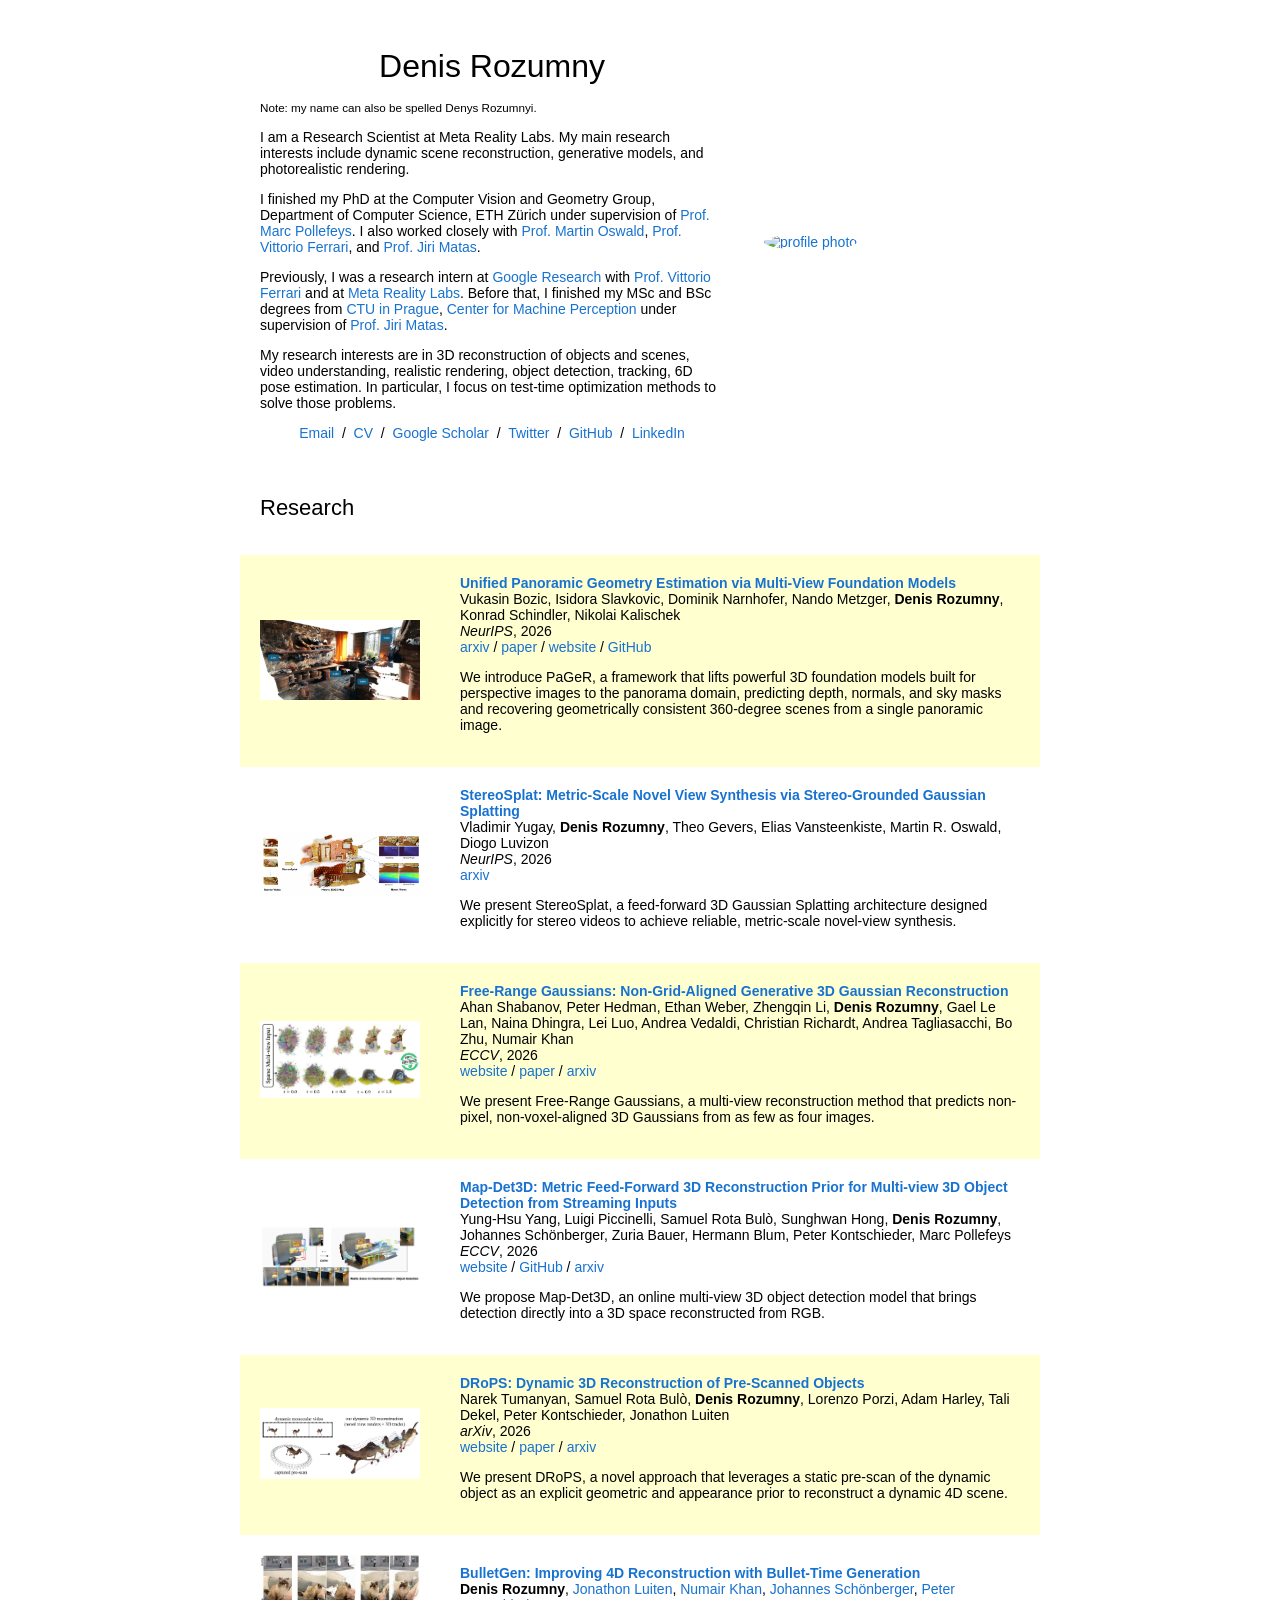
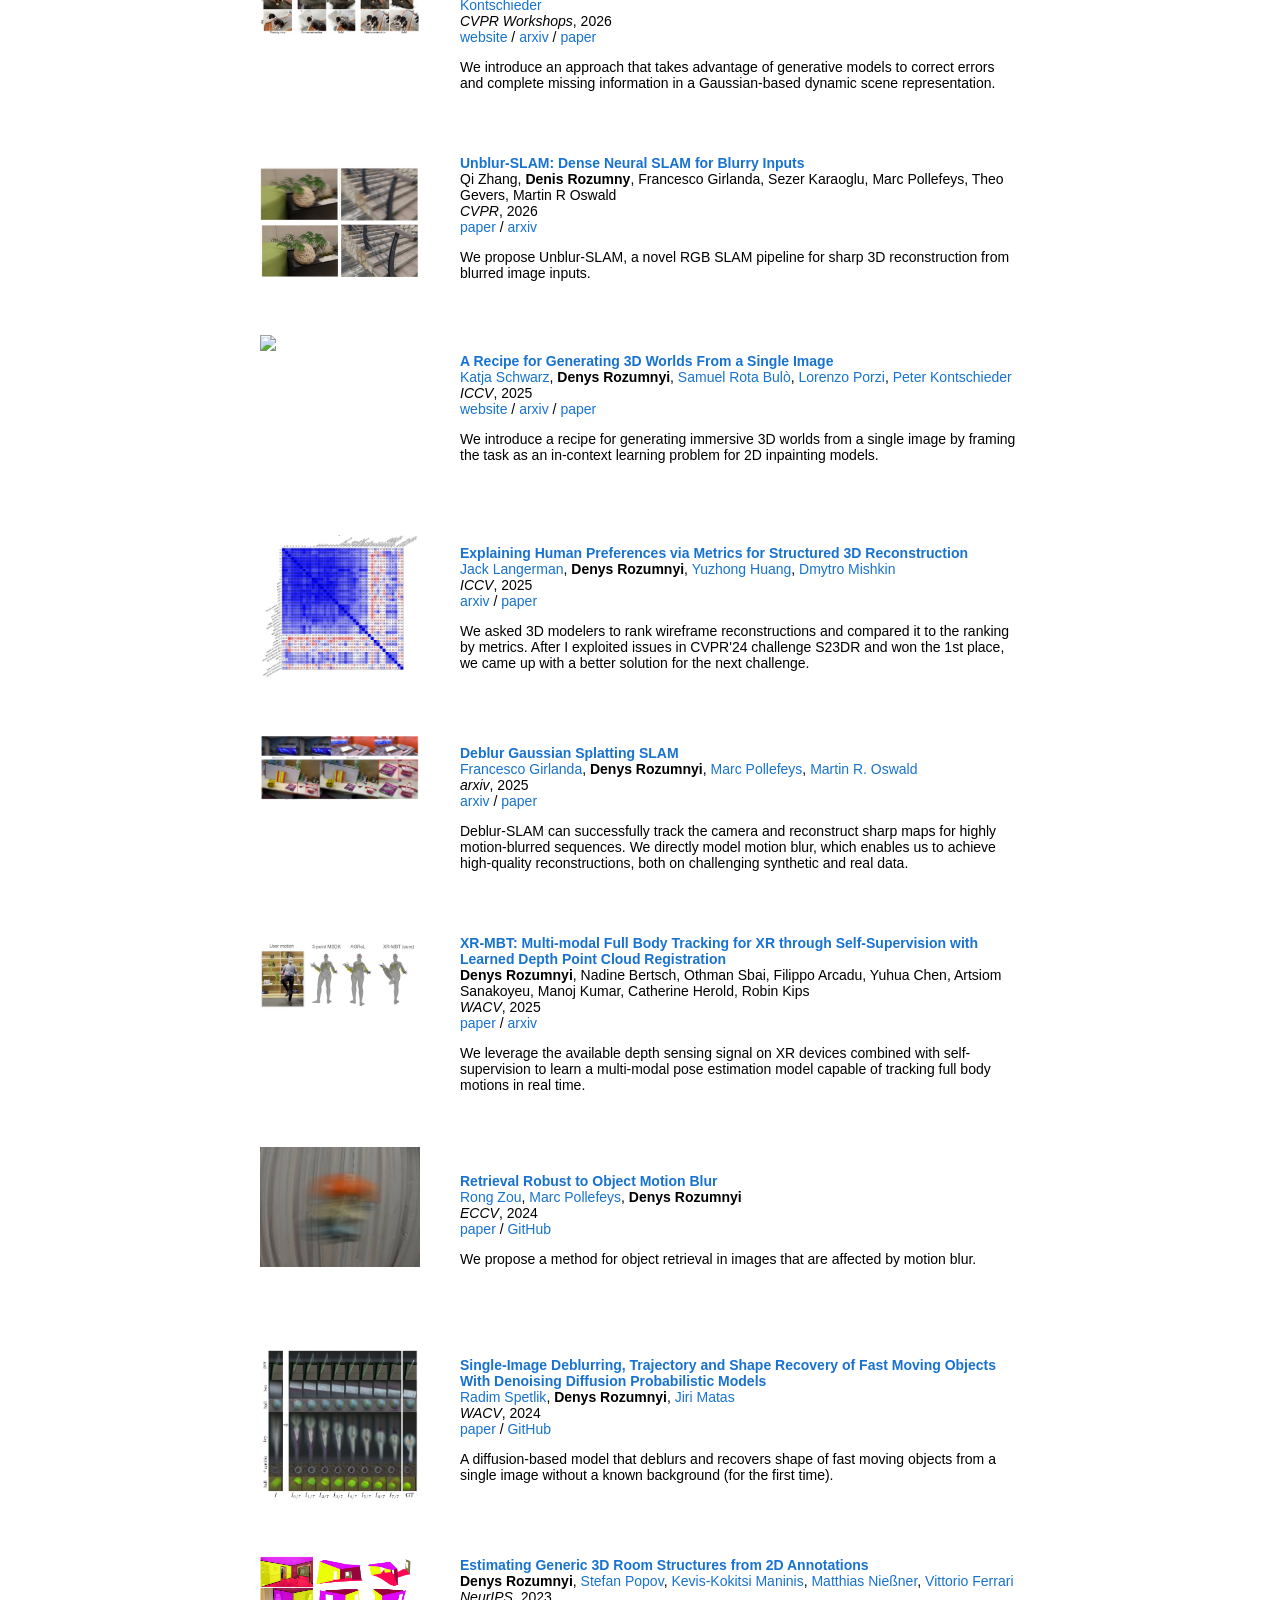
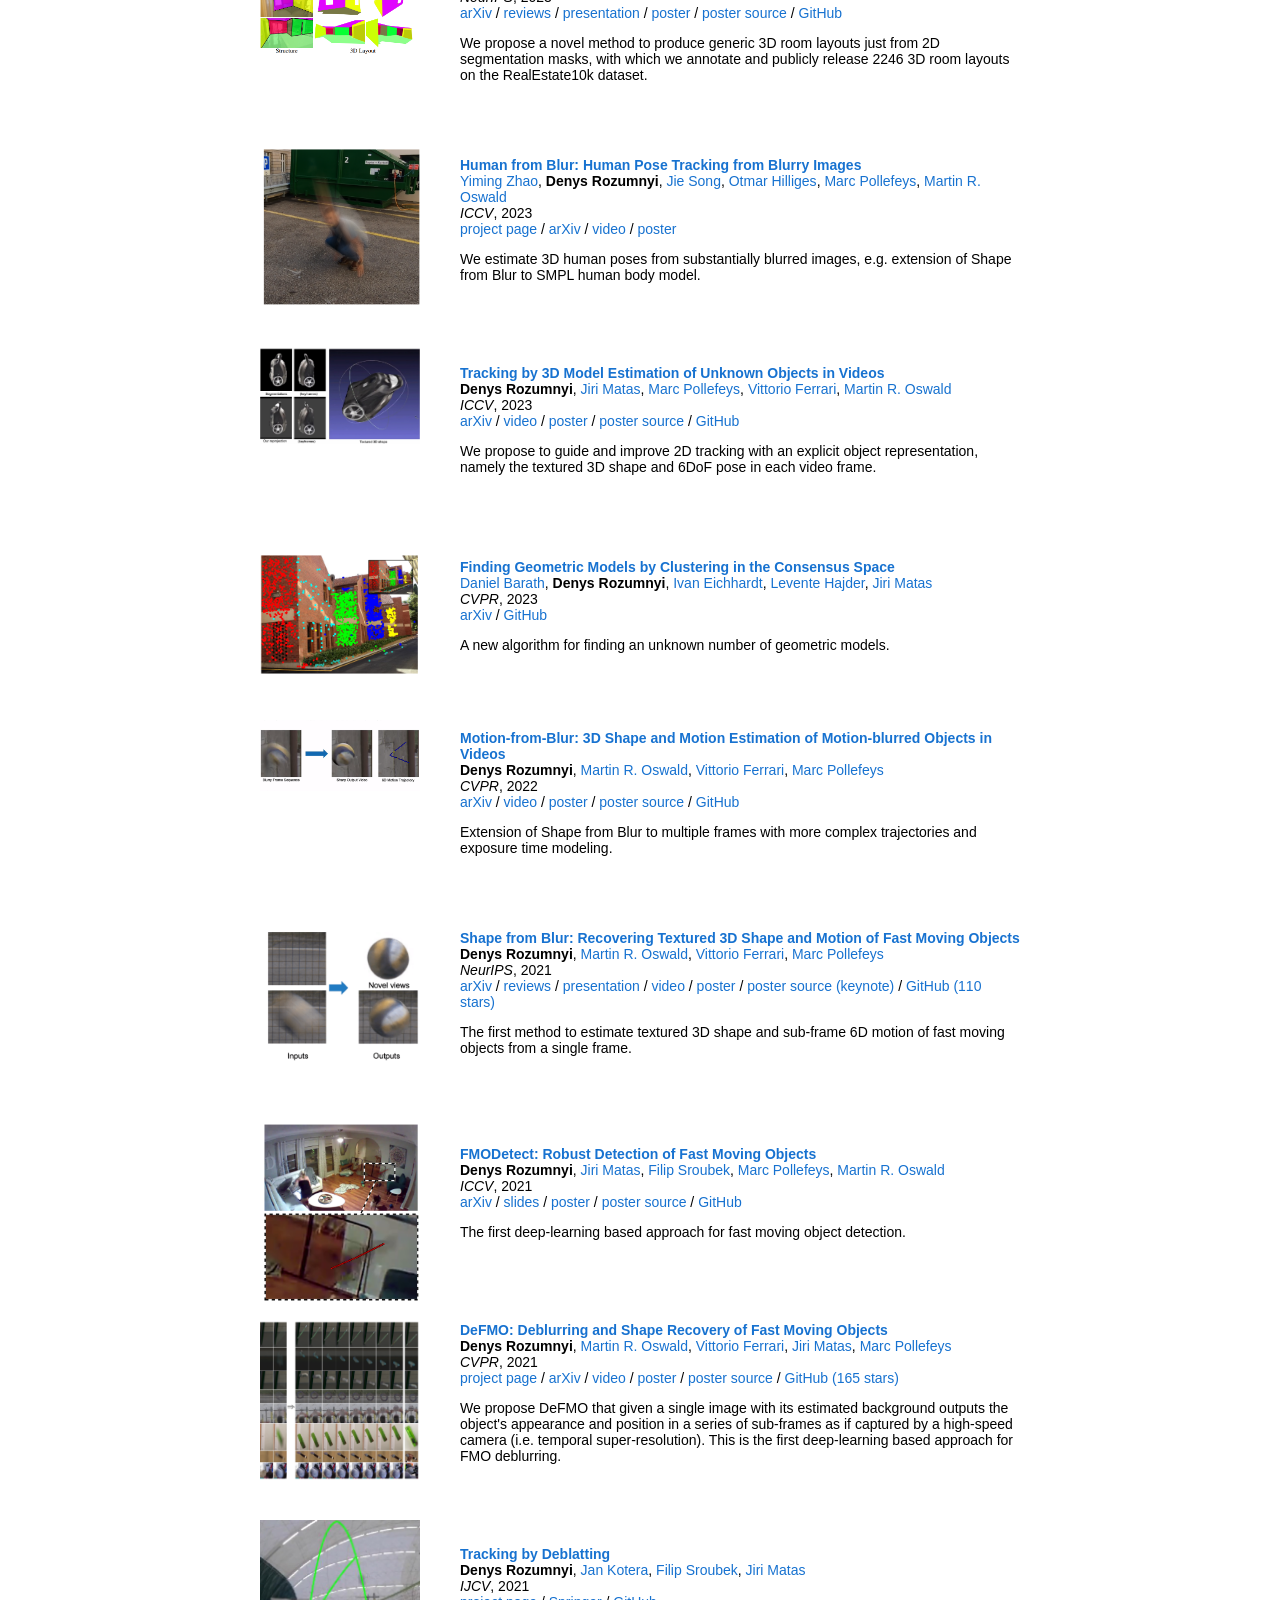
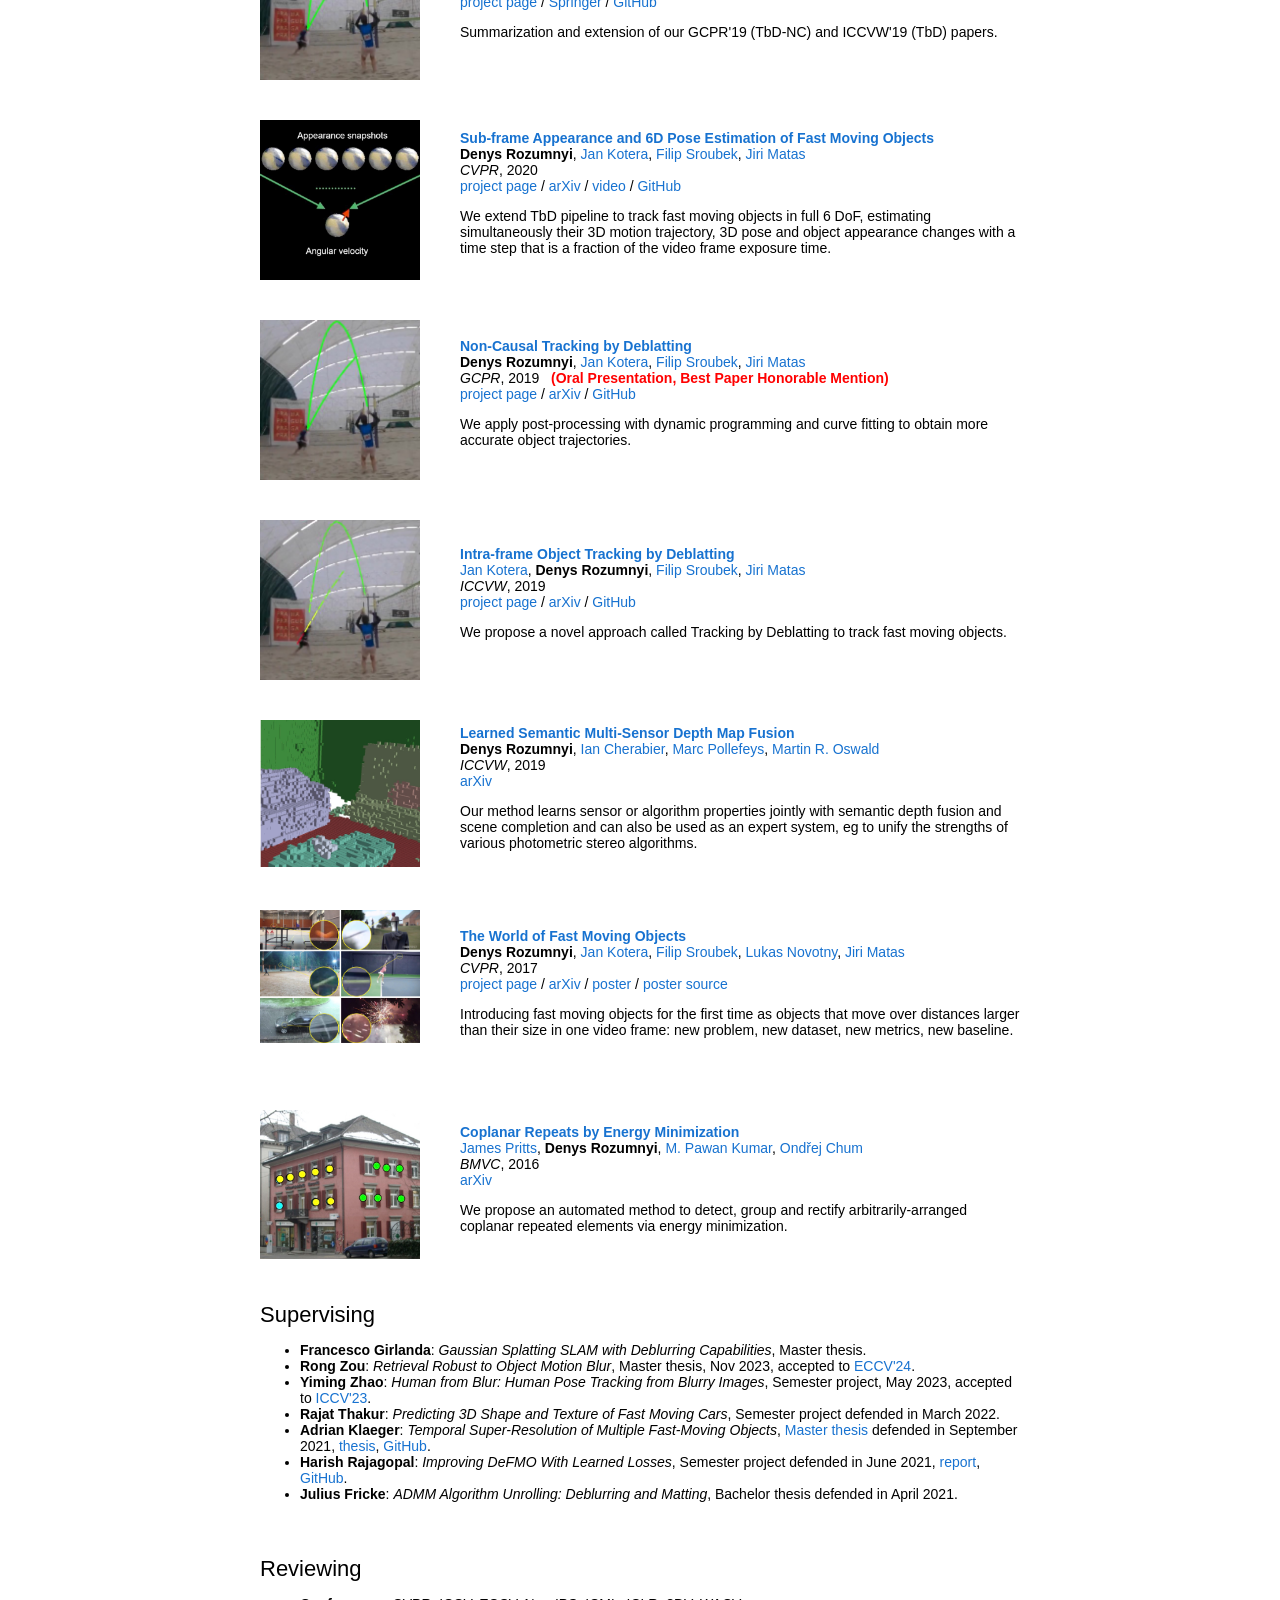
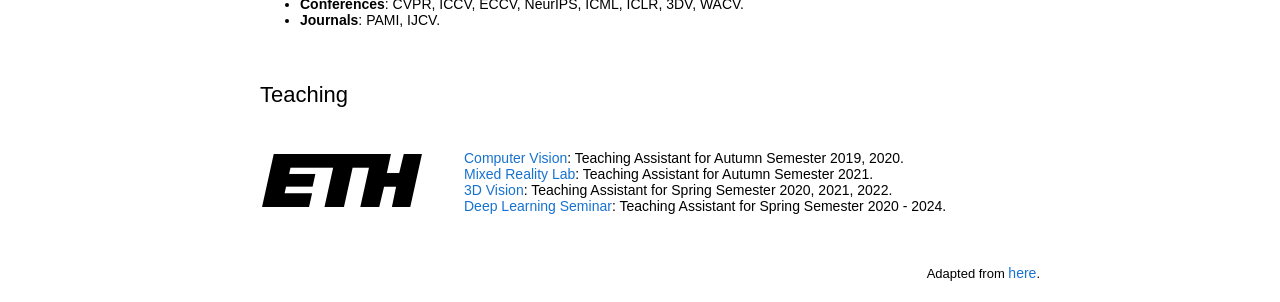
==== commit 2b8a3e91: "update Oct 2026" ====
--- a/index.html
+++ b/index.html
@@ -96,13 +96,35 @@
         <br>
         Vukasin Bozic, Isidora Slavkovic, Dominik Narnhofer, Nando Metzger, <strong>Denis Rozumny</strong>, Konrad Schindler, Nikolai Kalischek
         <br>
-        <em>arXiv</em>, 2026
+        <em>NeurIPS</em>, 2026
         <br>
         <a href="https://arxiv.org/abs/2605.26368">arxiv</a> /
         <a href="https://arxiv.org/pdf/2605.26368">paper</a> /
+        <a href="https://pager360.github.io/">website</a> /
         <a href="https://github.com/prs-eth/PaGeR">GitHub</a>
         <p></p>
         <p>We introduce PaGeR, a framework that lifts powerful 3D foundation models built for perspective images to the panorama domain, predicting depth, normals, and sky masks and recovering geometrically consistent 360-degree scenes from a single panoramic image.</p>
+      </td>
+    </tr>
+
+    <tr>
+      <td style="padding:20px;width:25%;vertical-align:middle">
+        <div>
+          <img src='images/stereosplat.png' width="160">
+        </div>
+      </td>
+      <td style="padding:20px;width:75%;vertical-align:middle">
+        <a href="https://rozumden.github.io/">
+          <span class="papertitle">StereoSplat: Metric-Scale Novel View Synthesis via Stereo-Grounded Gaussian Splatting</span>
+        </a>
+        <br>
+        Vladimir Yugay, <strong>Denis Rozumny</strong>, Theo Gevers, Elias Vansteenkiste, Martin R. Oswald, Diogo Luvizon
+        <br>
+        <em>NeurIPS</em>, 2026
+        <br>
+        <a href="https://rozumden.github.io/">arxiv</a>
+        <p></p>
+        <p>We present StereoSplat, a feed-forward 3D Gaussian Splatting architecture designed explicitly for stereo videos to achieve reliable, metric-scale novel-view synthesis.</p>
       </td>
     </tr>
 
@@ -129,6 +151,29 @@
       </td>
     </tr>
 
+    <tr>
+      <td style="padding:20px;width:25%;vertical-align:middle">
+        <div>
+          <img src='images/mapdet3d.png' width="160">
+        </div>
+      </td>
+      <td style="padding:20px;width:75%;vertical-align:middle">
+        <a href="https://free-range-gaussians.github.io/">
+          <span class="papertitle">Map-Det3D: Metric Feed-Forward 3D Reconstruction Prior for Multi-view 3D Object Detection from Streaming Inputs</span>
+        </a>
+        <br>
+        Yung-Hsu Yang, Luigi Piccinelli, Samuel Rota Bulò, Sunghwan Hong, <strong>Denis Rozumny</strong>, Johannes Schönberger, Zuria Bauer, Hermann Blum, Peter Kontschieder, Marc Pollefeys
+        <br>
+        <em>ECCV</em>, 2026
+        <br>
+        <a href="https://royyang0714.github.io/Map-Det3D/">website</a> /
+        <a href="https://github.com/cvg/Map-Det3D">GitHub</a> /
+        <a href="https://arxiv.org/abs/2608.12179">arxiv</a>
+        <p></p>
+        <p>We propose Map-Det3D, an online multi-view 3D object detection model that brings detection directly into a 3D space reconstructed from RGB.</p>
+      </td>
+    </tr>
+
     <tr bgcolor="#ffffd0">
       <td style="padding:20px;width:25%;vertical-align:middle">
         <div>
@@ -152,7 +197,7 @@
       </td>
     </tr>
 
-    <tr bgcolor="#ffffd0">
+    <tr>
       <td style="padding:20px;width:25%;vertical-align:middle">
         <div class="one">
           <div class="two"><video width=100% muted autoplay loop>
@@ -201,7 +246,7 @@
       </td>
     </tr>
 
-    <tr bgcolor="#ffffd0">
+    <tr>
       <td style="padding:20px;width:25%;vertical-align:middle">
         <div class="one">
           <div class="two"><video width=100% muted autoplay loop>
@@ -398,7 +443,7 @@
       </td>
     </tr>
 
-    <tr bgcolor="#ffffd0">
+    <tr>
       <td style="padding:20px;width:25%;vertical-align:middle">
         <div class="one">
           <div class="two"><video width=100% muted autoplay loop>
@@ -475,7 +520,7 @@
       </td>
     </tr>
 
-    <tr bgcolor="#ffffd0">
+    <tr>
       <td style="padding:20px;width:25%;vertical-align:middle">
         <div class="one">
           <div class="two"><img width=100% src="images/sfb.gif"></div>
@@ -532,7 +577,7 @@
       </td>
     </tr>
 
-    <tr bgcolor="#ffffd0">
+    <tr>
       <td style="padding:20px;width:25%;vertical-align:middle">
         <div class="one">
           <div class="two"><video width=100% muted autoplay loop>
@@ -614,7 +659,7 @@
       </td>
     </tr>
 
-    <tr bgcolor="#ffffd0">
+    <tr>
       <td style="padding:20px;width:25%;vertical-align:middle">
         <div class="one">
           <div class="two"><video width=100% muted autoplay loop>
@@ -689,7 +734,7 @@
       </td>
     </tr>
 
-    <tr bgcolor="#ffffd0">
+    <tr>
       <td style="padding:20px;width:25%;vertical-align:middle">
         <div class="one">
           <div class="two"><video width=100% muted autoplay loop>
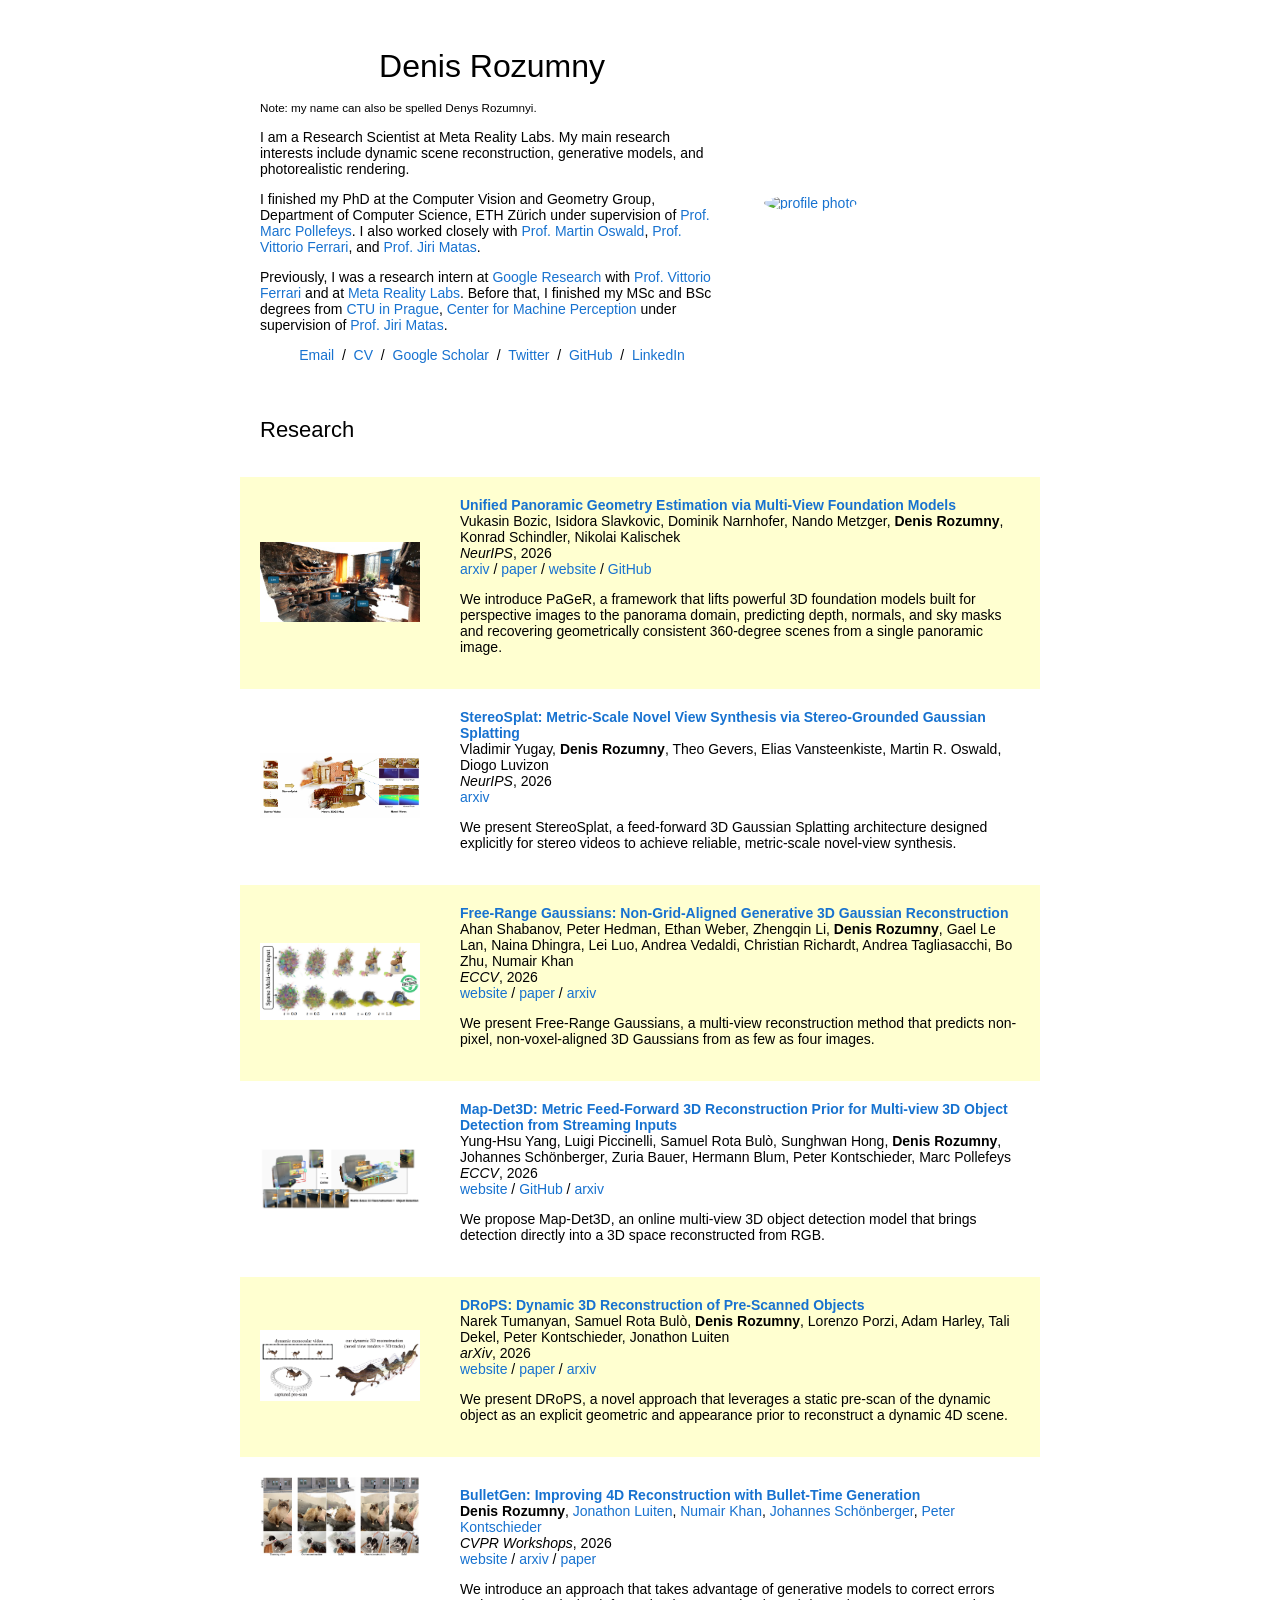
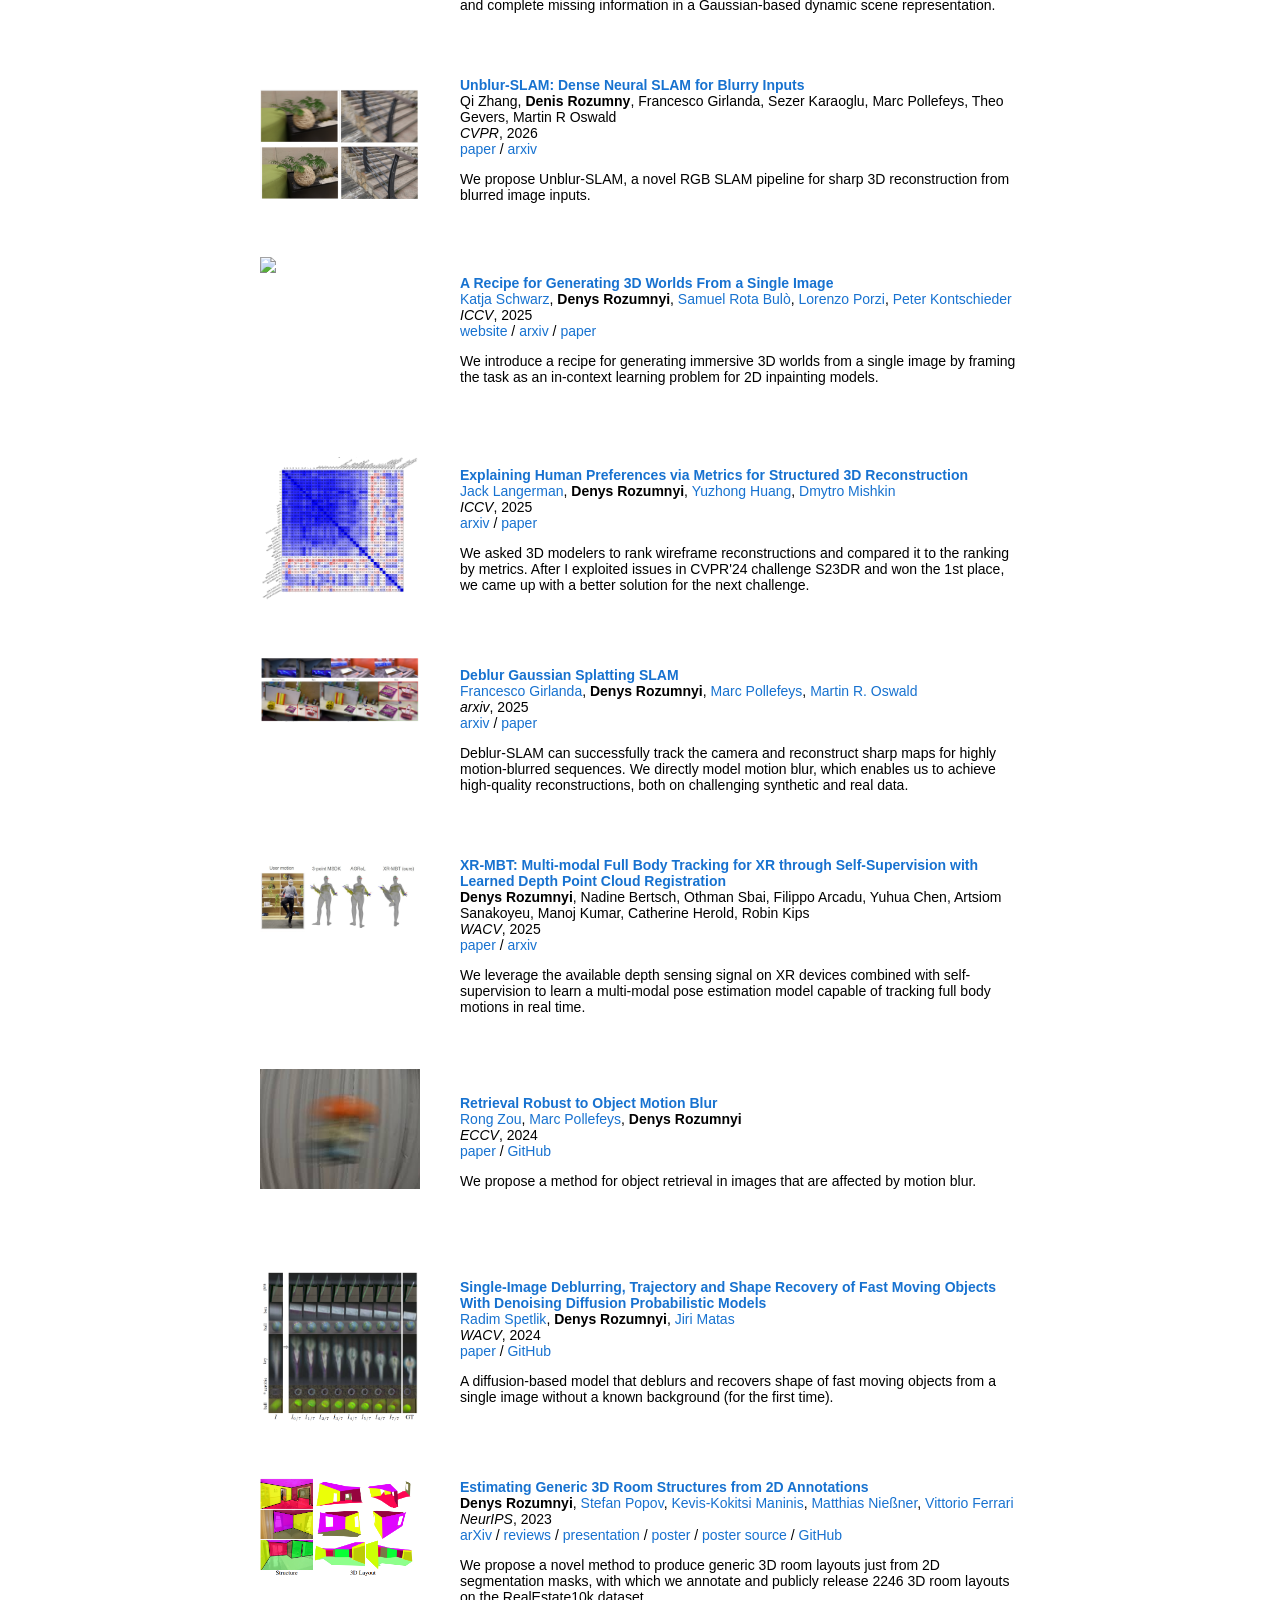
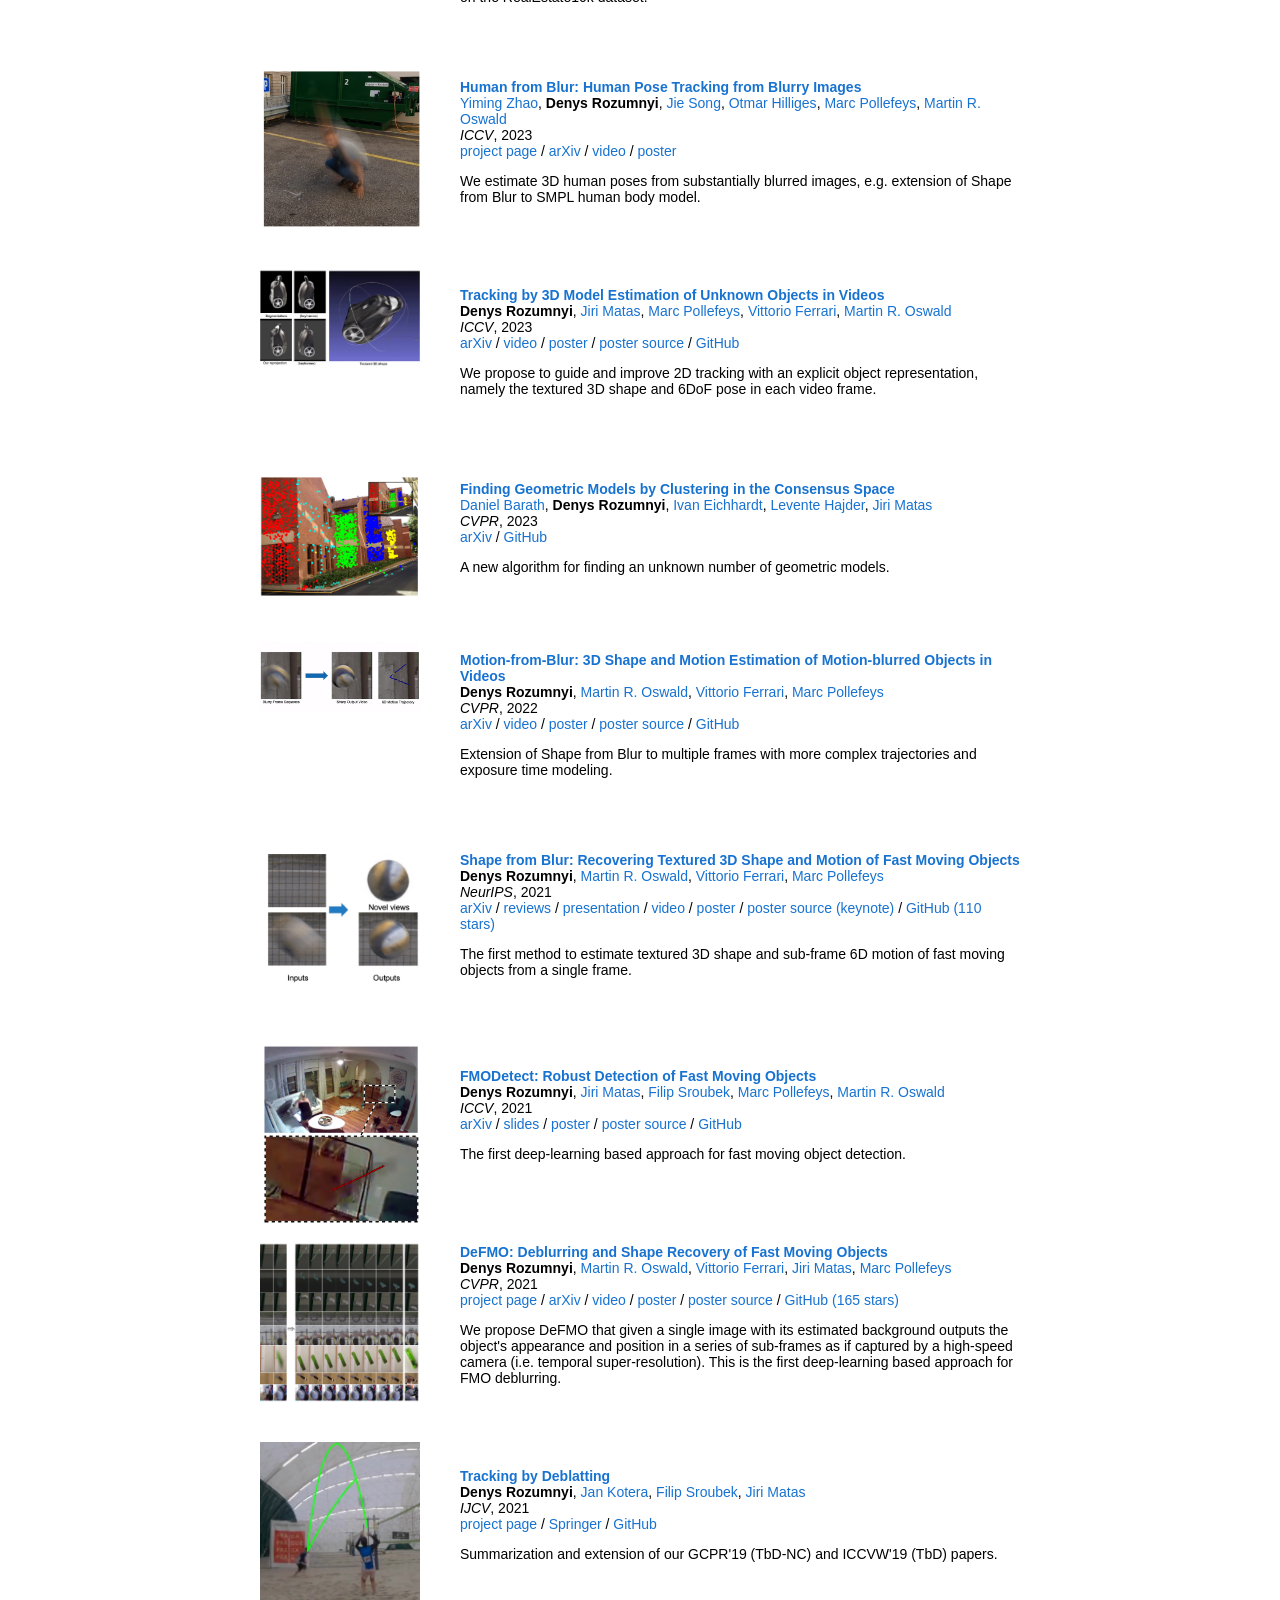
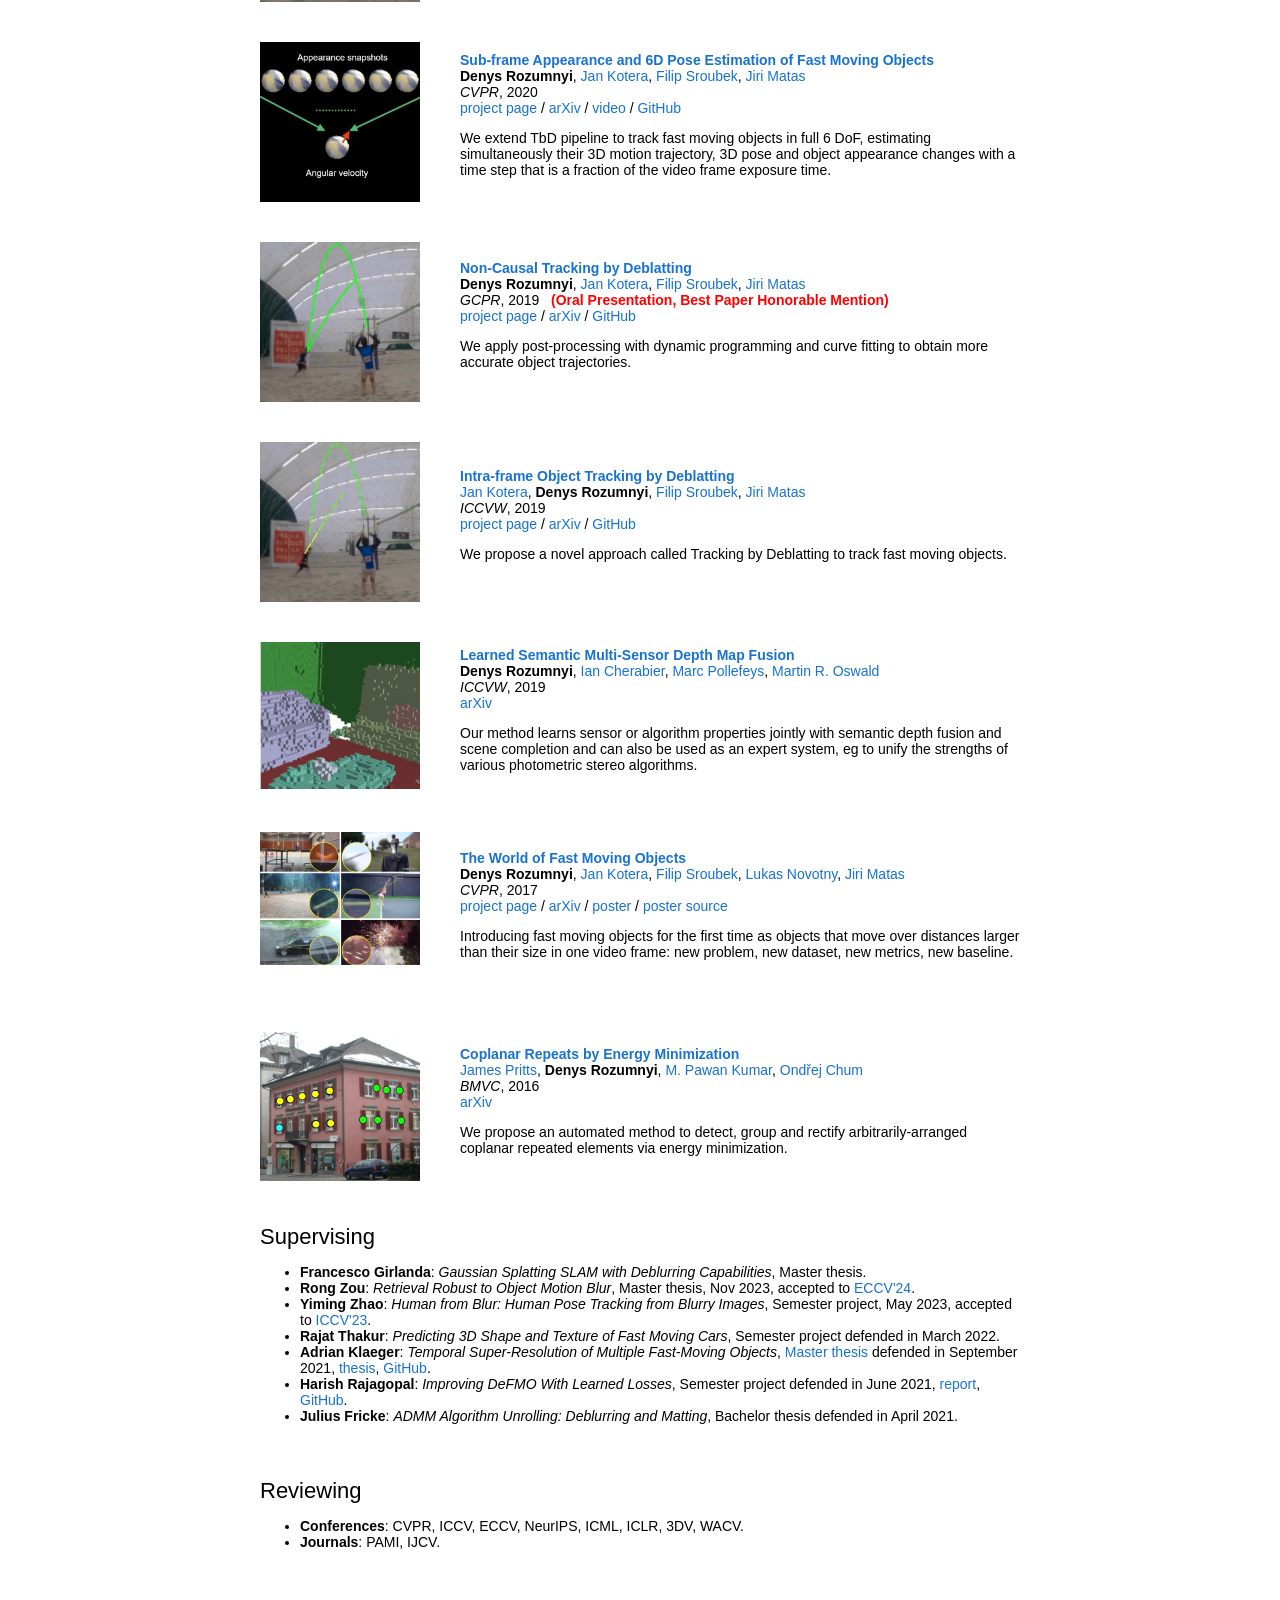
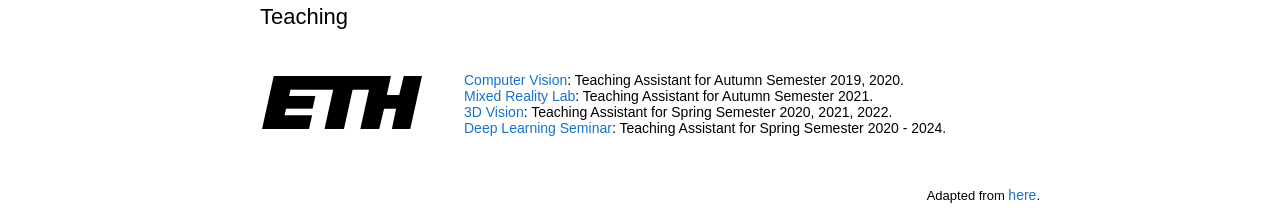
==== commit 26913b9c: "update Oct 2026" ====
--- a/index.html
+++ b/index.html
@@ -37,7 +37,6 @@
                 <p>I am a Research Scientist at Meta Reality Labs. My main research interests include dynamic scene reconstruction, generative models, and photorealistic rendering.</p>
                 <p>I finished my PhD at the Computer Vision and Geometry Group, Department of Computer Science, ETH Z&uuml;rich under supervision of <a href="http://people.inf.ethz.ch/pomarc/" target="_blank">Prof. Marc Pollefeys</a>. I also worked closely with <a href="http://people.inf.ethz.ch/moswald/" target="_blank">Prof. Martin Oswald</a>, <a href="https://sites.google.com/view/vittoferrari" target="_blank">Prof. Vittorio Ferrari</a>, and <a href="http://cmp.felk.cvut.cz/~matas" target="_blank">Prof. Jiri Matas</a>.</p>
                 <p>Previously, I was a research intern at <a href="https://research.google/" target="_blank">Google Research</a> with <a href="https://sites.google.com/view/vittoferrari" target="_blank">Prof. Vittorio Ferrari</a> and at <a href="https://about.meta.com/realitylabs/" target="_blank">Meta Reality Labs</a>. Before that, I finished my MSc and BSc degrees from <a href="http://cmp.felk.cvut.cz/~matas" target="_blank">CTU in Prague</a>, <a href="https://cmp.felk.cvut.cz/" target="_blank">Center for Machine Perception</a> under supervision of <a href="http://cmp.felk.cvut.cz/~matas" target="_blank">Prof. Jiri Matas</a>.</p>
-                <p>My research interests are in 3D reconstruction of objects and scenes, video understanding, realistic rendering, object detection, tracking, 6D pose estimation. In particular, I focus on test-time optimization methods to solve those problems.</p>
                 <p style="text-align:center">
                   <a href="mailto:rozumden@gmail.com">Email</a> &nbsp;/&nbsp;
                   <a href="data/CV_Rozumnyi.pdf">CV</a> &nbsp;/&nbsp;
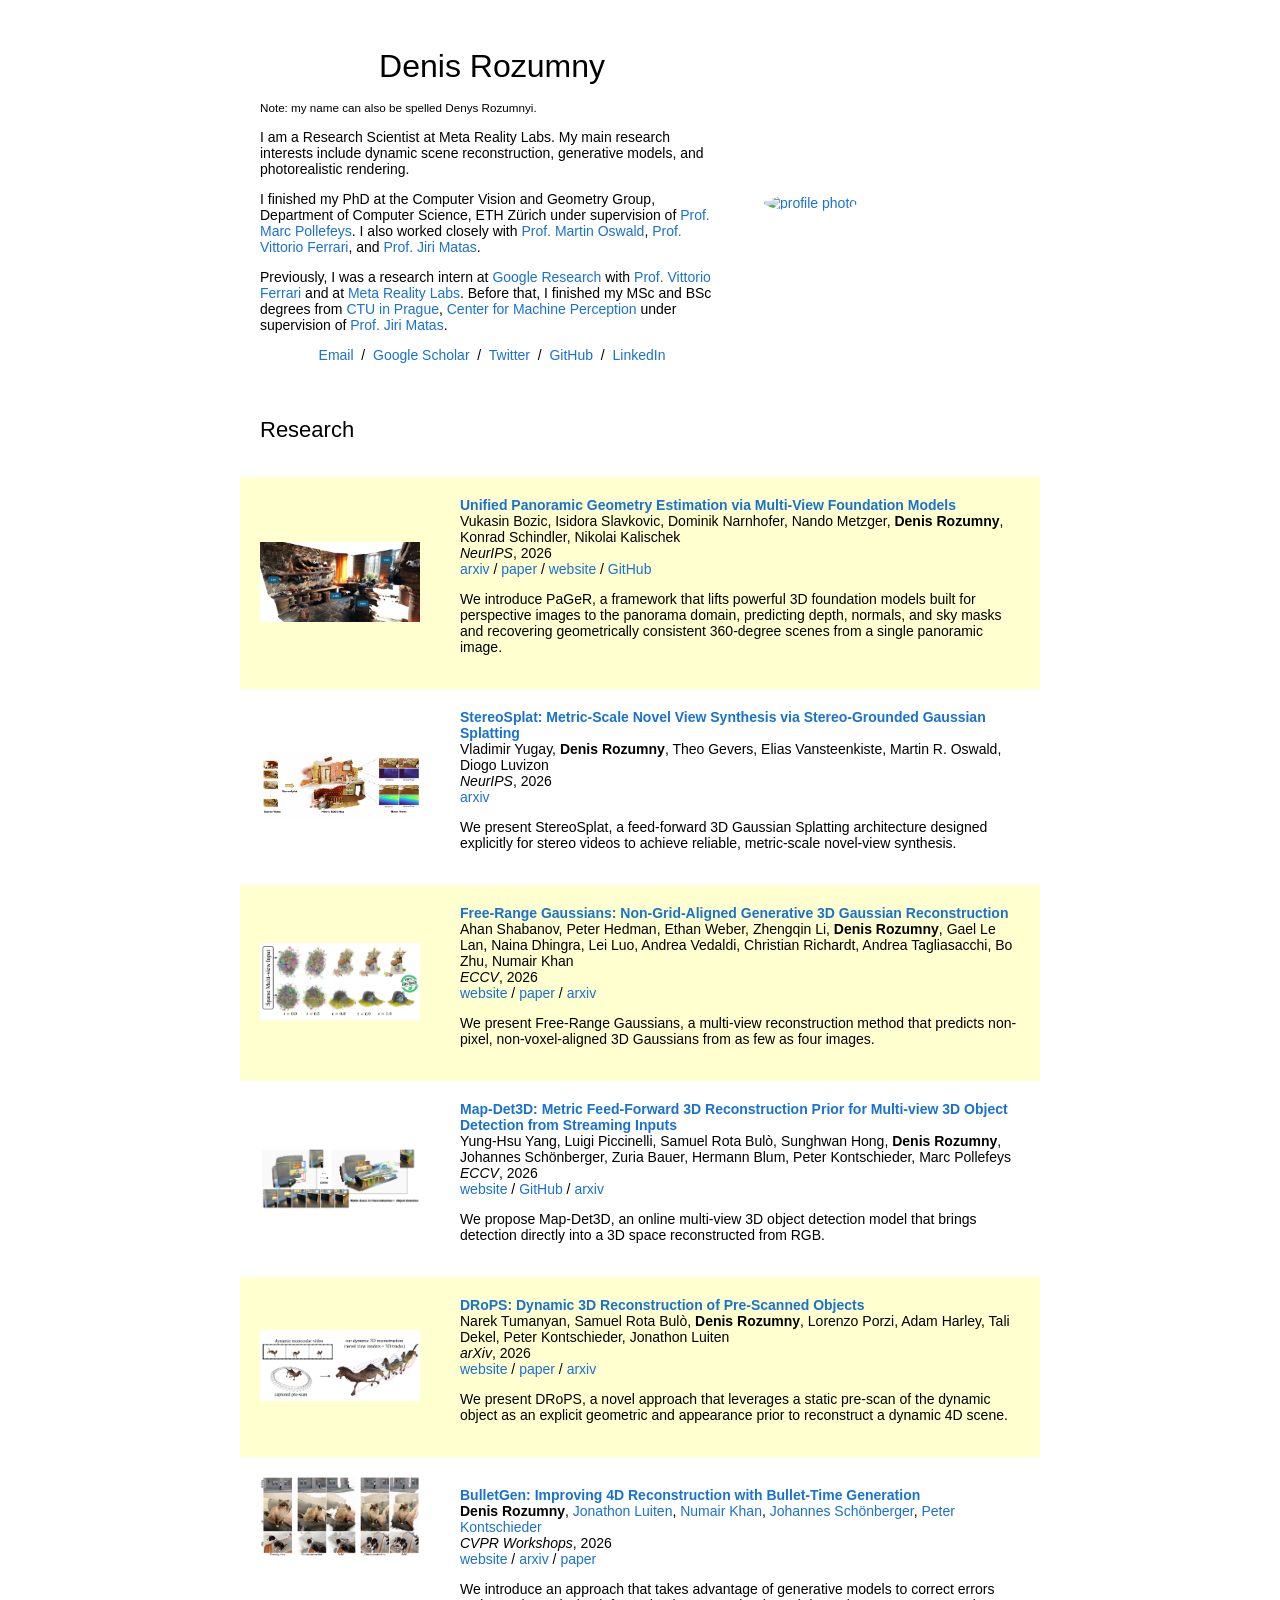
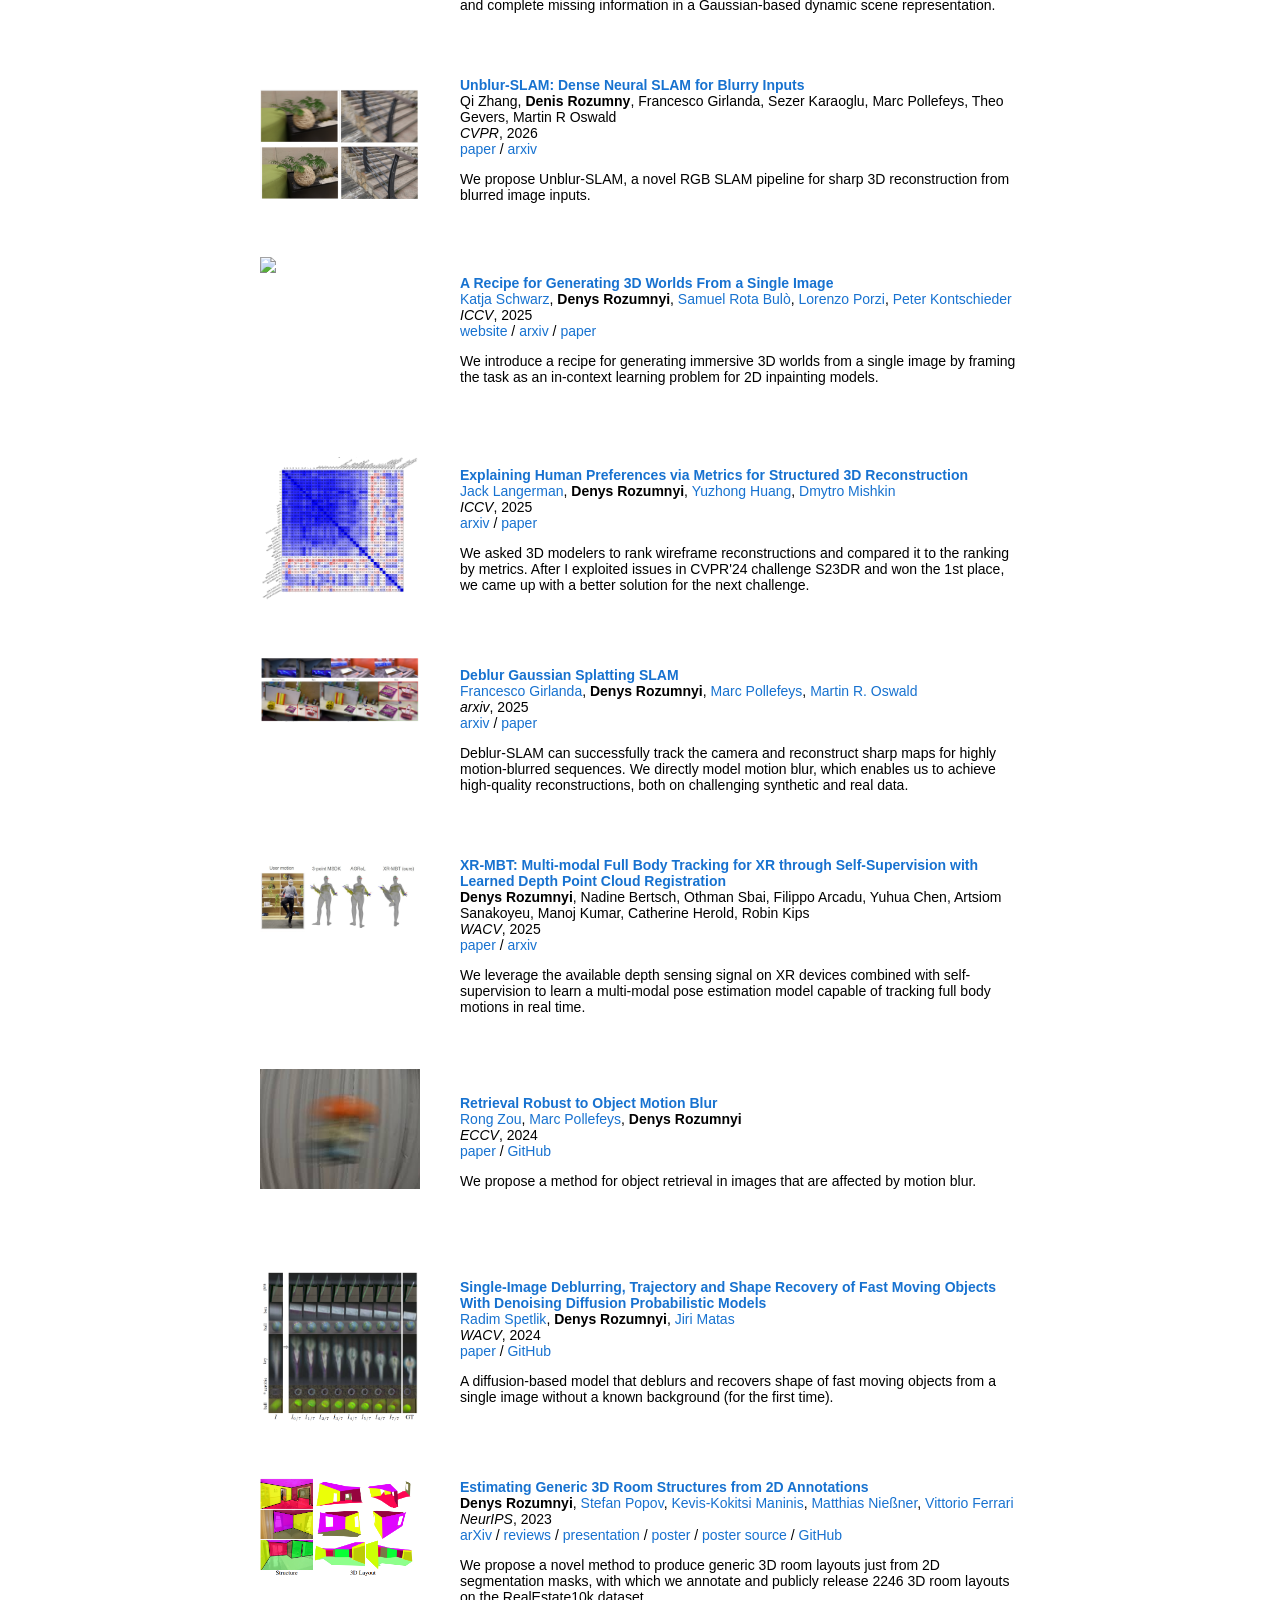
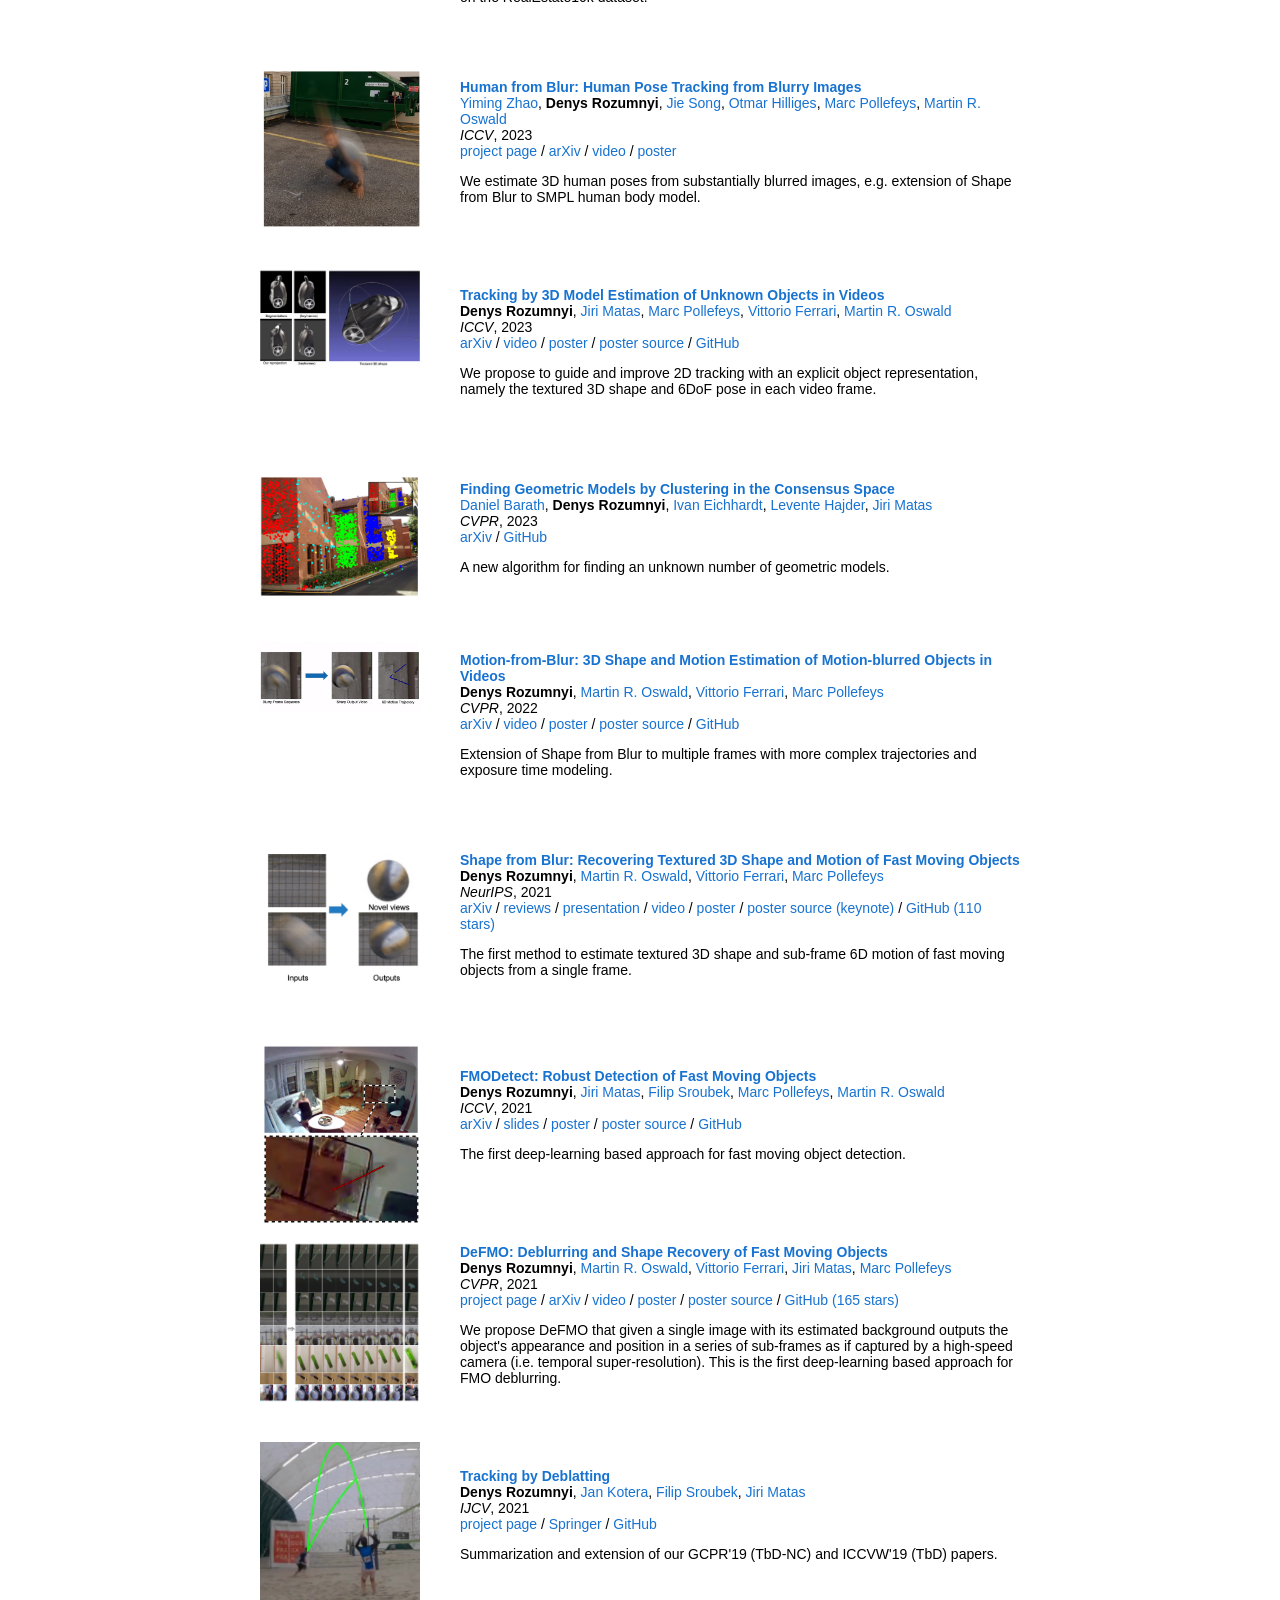
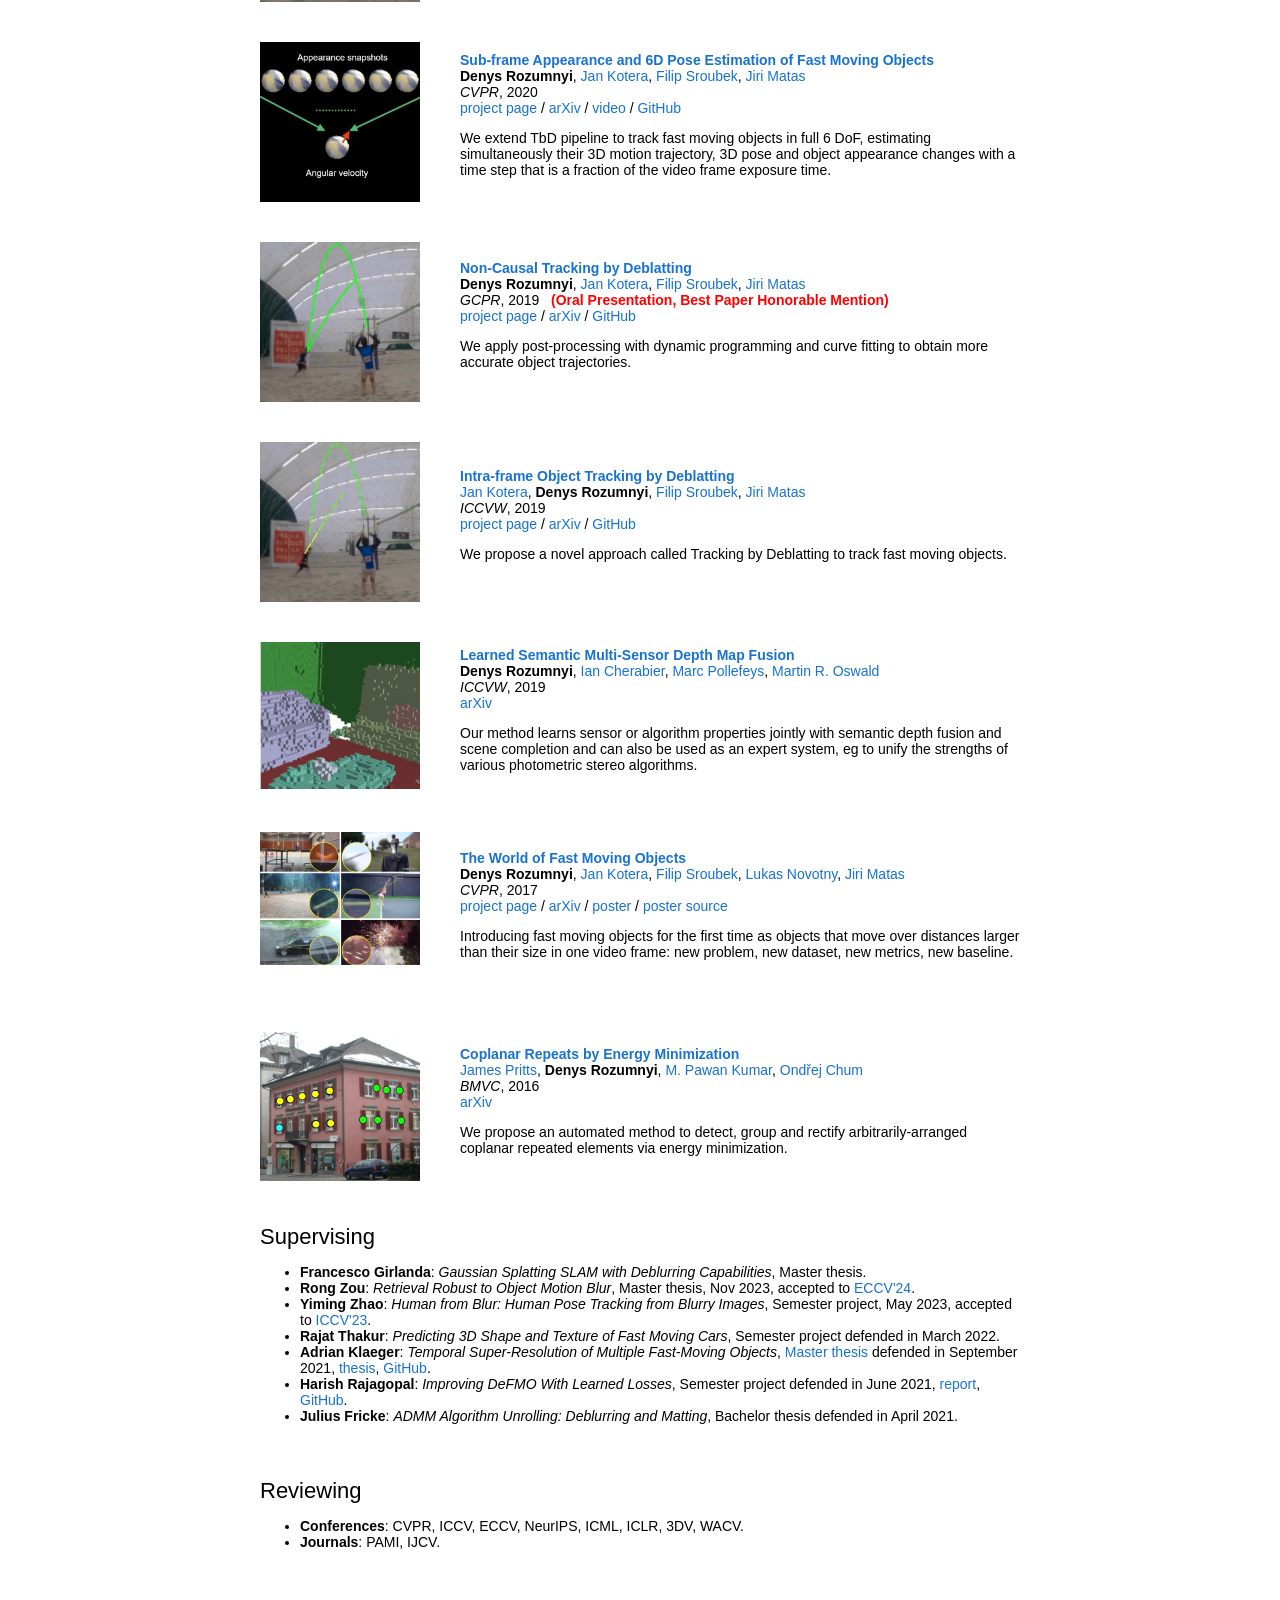
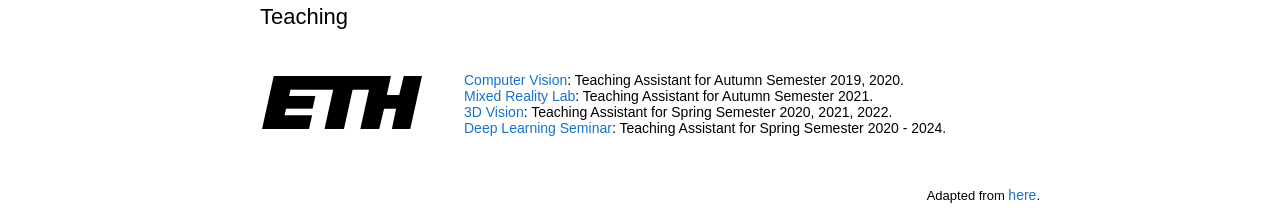
==== commit d34d864e: "update Oct 2026" ====
--- a/index.html
+++ b/index.html
@@ -39,7 +39,6 @@
                 <p>Previously, I was a research intern at <a href="https://research.google/" target="_blank">Google Research</a> with <a href="https://sites.google.com/view/vittoferrari" target="_blank">Prof. Vittorio Ferrari</a> and at <a href="https://about.meta.com/realitylabs/" target="_blank">Meta Reality Labs</a>. Before that, I finished my MSc and BSc degrees from <a href="http://cmp.felk.cvut.cz/~matas" target="_blank">CTU in Prague</a>, <a href="https://cmp.felk.cvut.cz/" target="_blank">Center for Machine Perception</a> under supervision of <a href="http://cmp.felk.cvut.cz/~matas" target="_blank">Prof. Jiri Matas</a>.</p>
                 <p style="text-align:center">
                   <a href="mailto:rozumden@gmail.com">Email</a> &nbsp;/&nbsp;
-                  <a href="data/CV_Rozumnyi.pdf">CV</a> &nbsp;/&nbsp;
                   <a href="https://scholar.google.com/citations?user=5KvD78sAAAAJ&hl=en">Google Scholar</a> &nbsp;/&nbsp;
                   <a href="https://twitter.com/DRozumnyi">Twitter</a> &nbsp;/&nbsp;
                   <a href="https://github.com/rozumden/">GitHub</a> &nbsp;/&nbsp;
